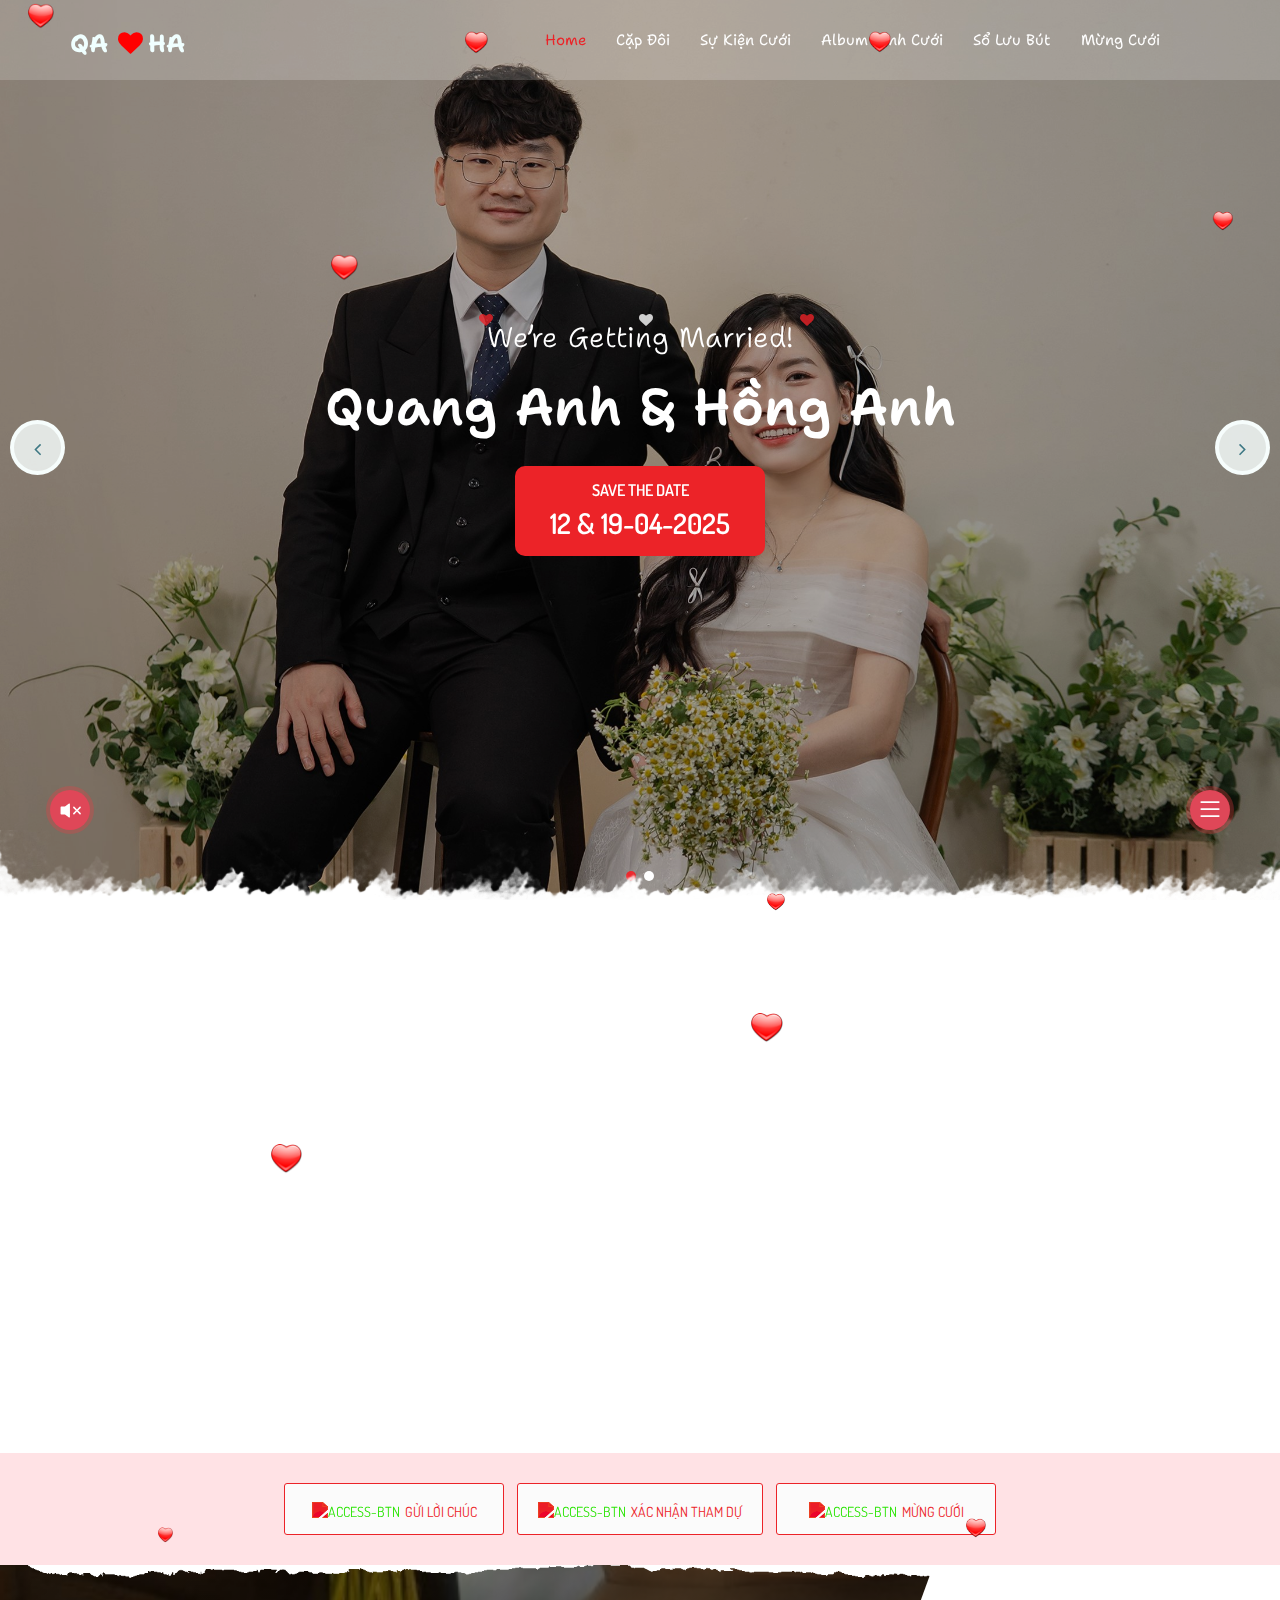
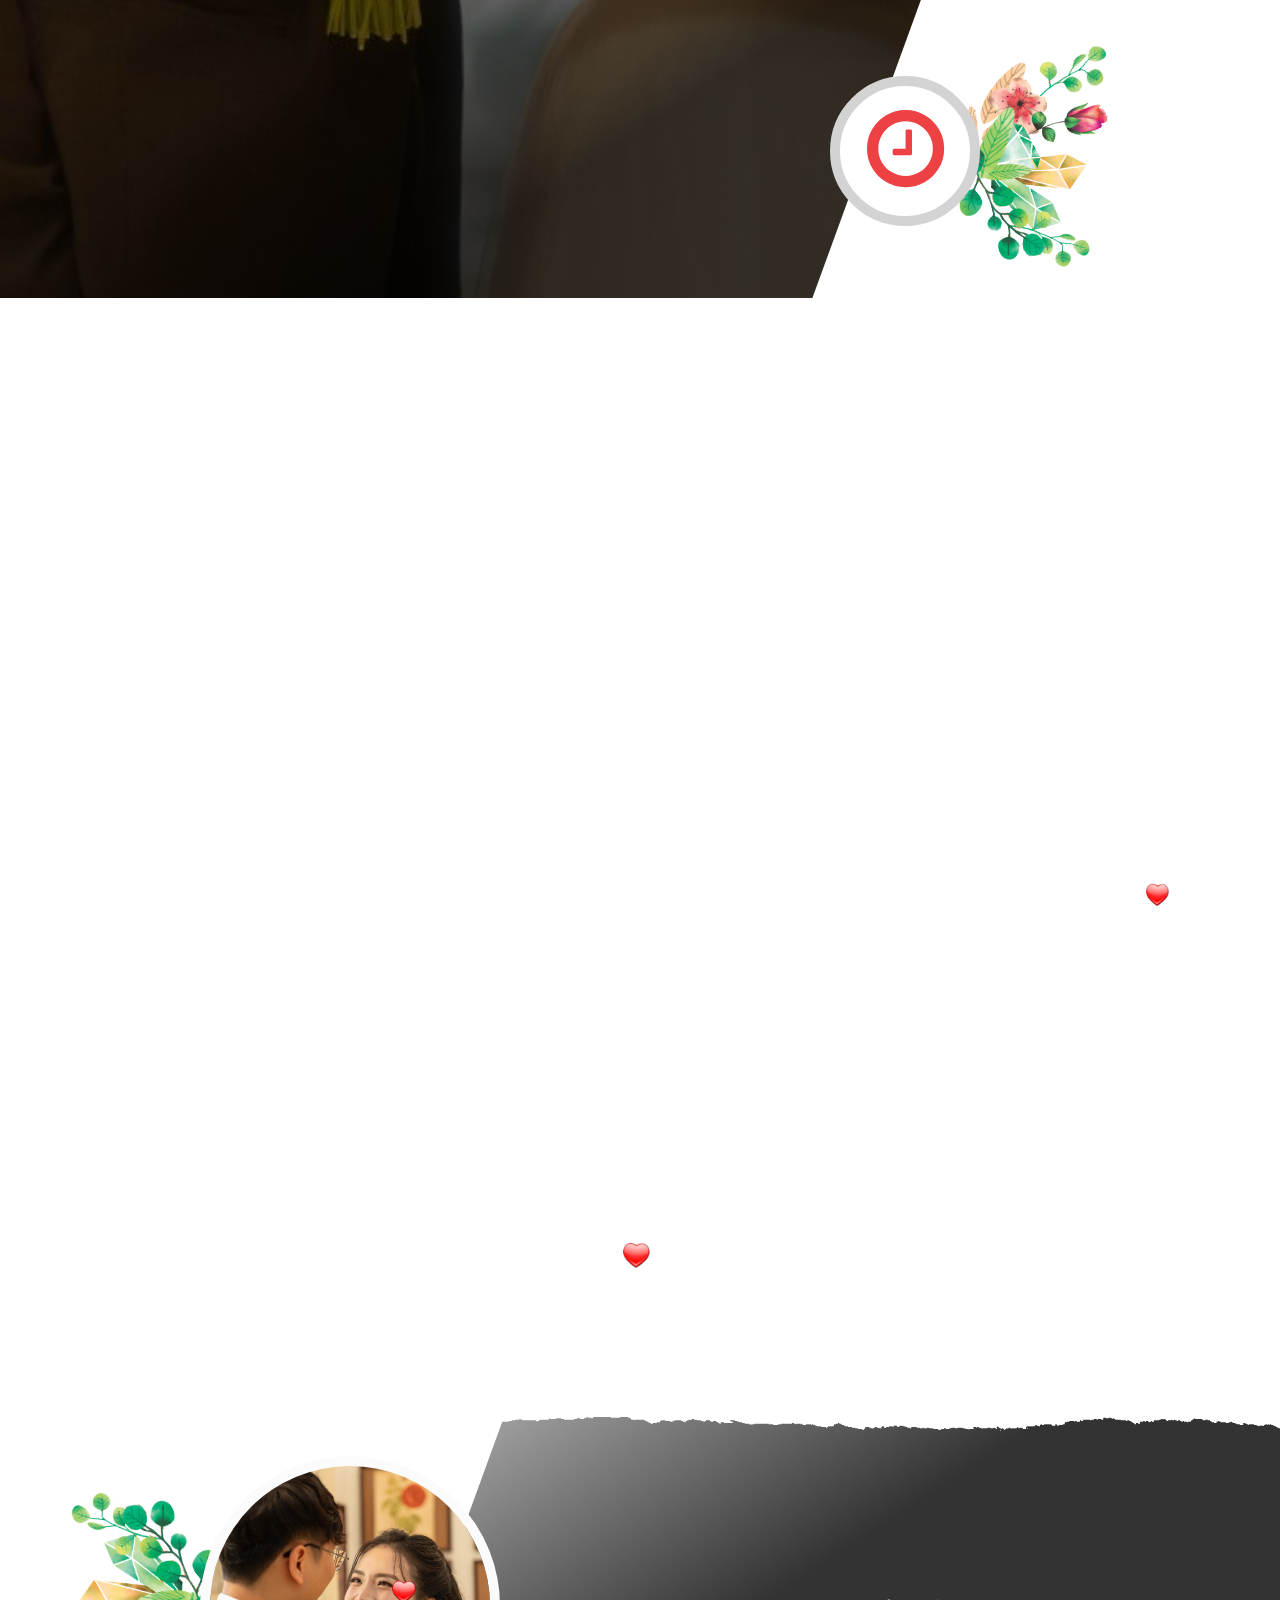
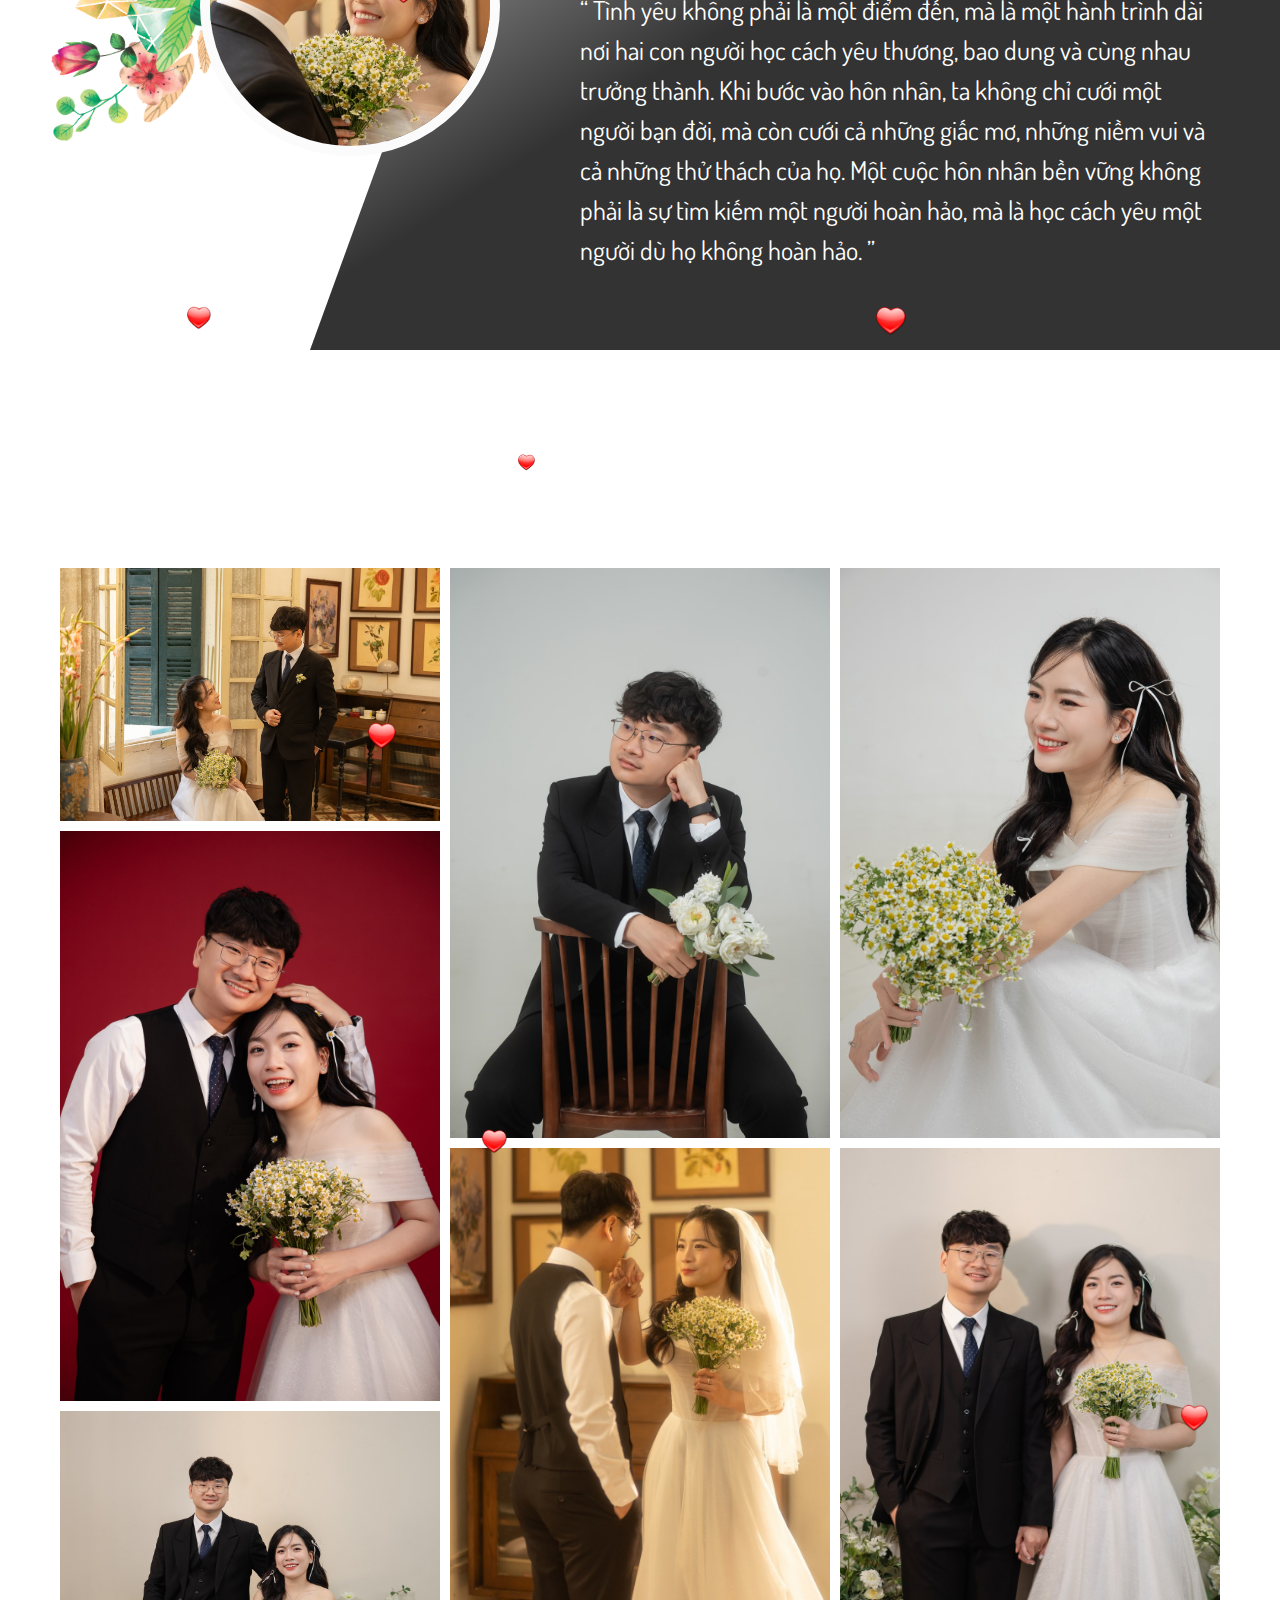
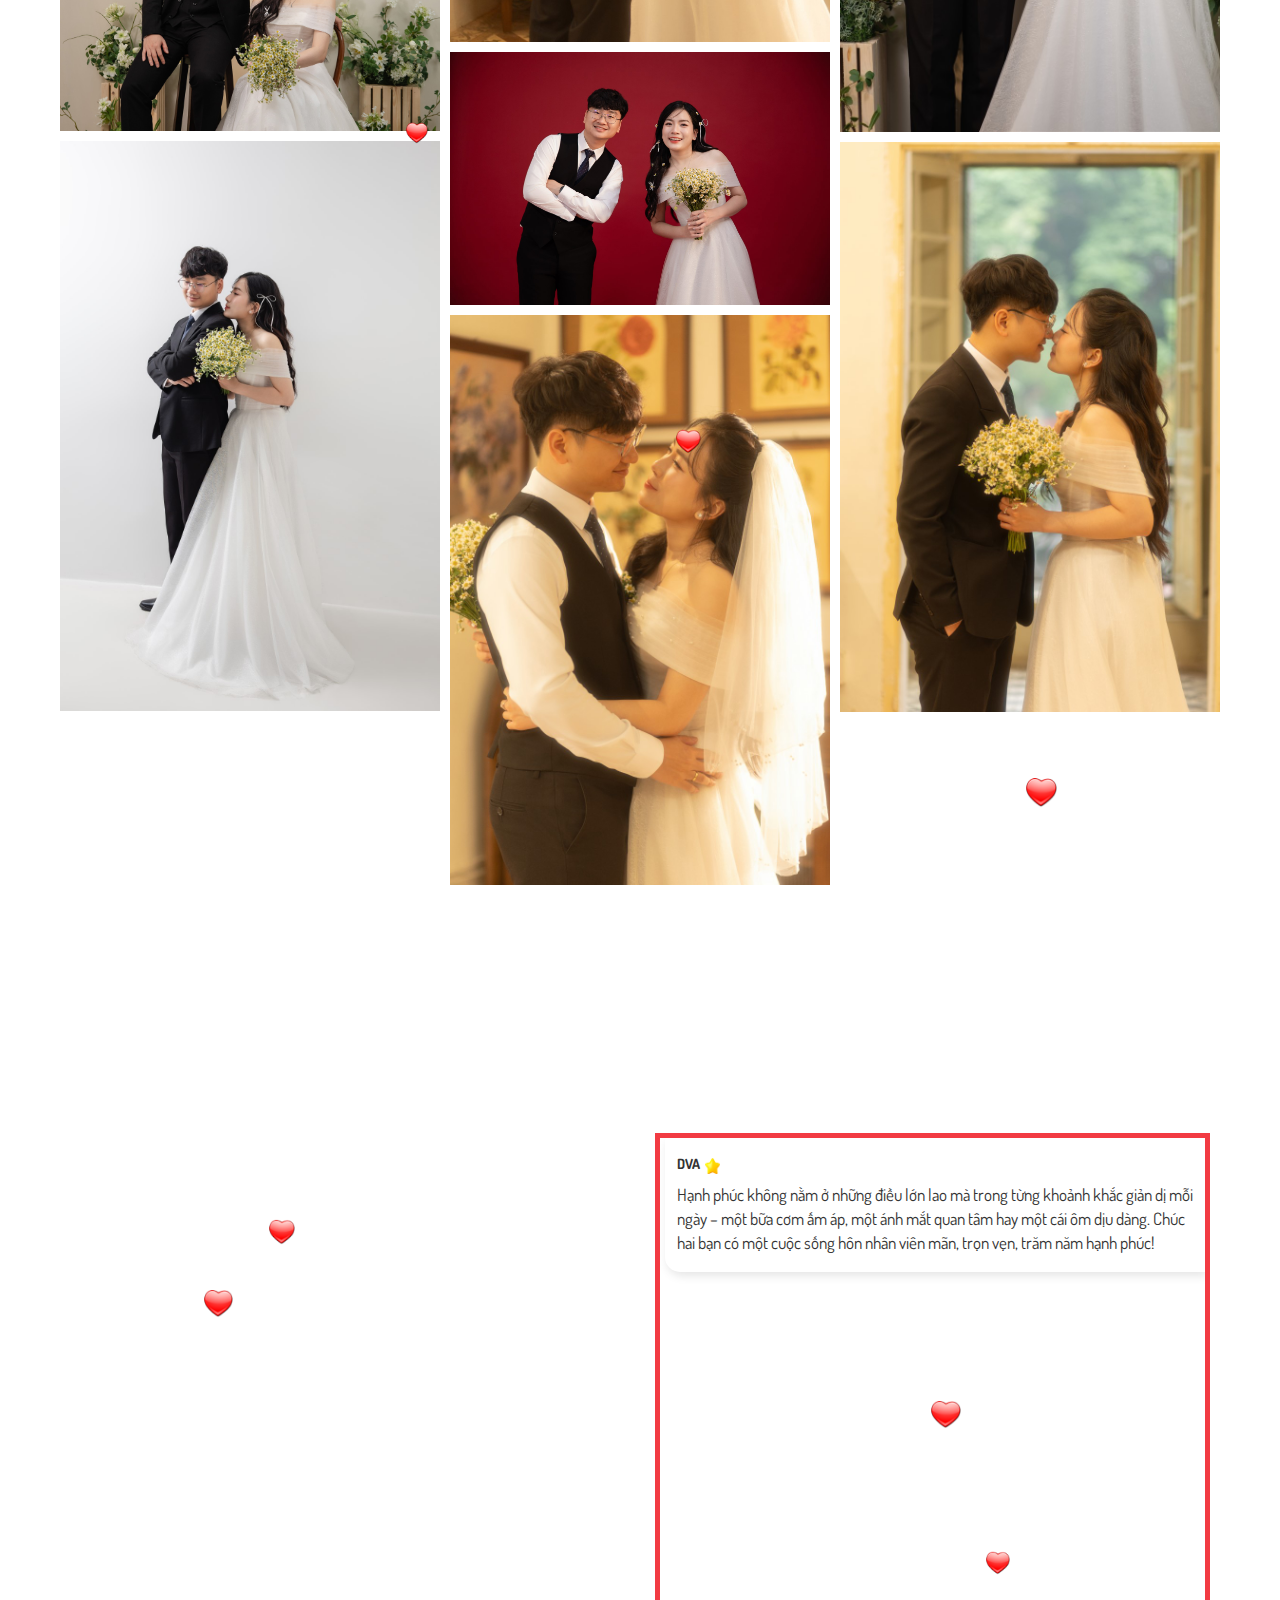
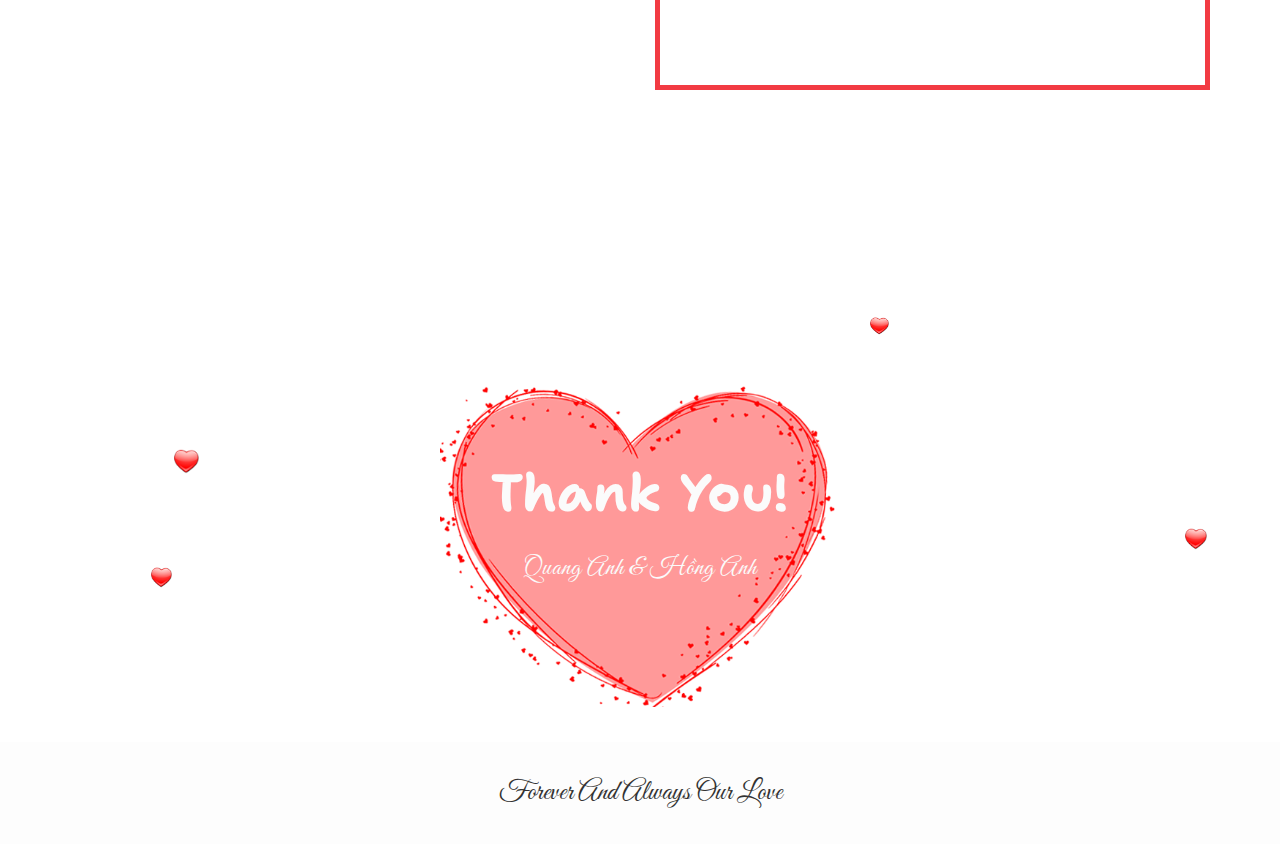
==== index.html @ c592b6cc "fix information" ====
<!DOCTYPE html>
<html lang="en">
<head>
    <meta charset="UTF-8">
    <meta http-equiv="X-UA-Compatible" content="IE=edge">
    <title>Nguyễn Quang Anh  &amp; Phạm Hồng Anh Wedding site!</title>
    <meta name="viewport" content="width=device-width, initial-scale=1">
    <meta name="description" content="Nguyễn Quang Anh  &amp; Phạm Hồng Anh - Our wedding date: 2025-04-19 | Bạn là mặt trời của tôi, mặt trăng của tôi, và tất cả các ngôi sao của tôi">
    <meta name="keywords" content="Wedding, Wedding website, Website đám cưới, Tạo website đám cưới miễn phí">
    <meta name="format-detection" content="telephone=no">
    <meta name="application-name" content="iWedding">
    <meta name="author" content="Biihappy.com">
    <meta property="og:site_name" content="Nguyễn Quang Anh  &amp; Phạm Hồng Anh">
    <meta property="og:type" content="website">
    <meta property="og:title" content="Nguyễn Quang Anh  &amp; Phạm Hồng Anh Wedding site!">
    <meta property="og:url" content=".">
    <meta property="og:description" content="Nguyễn Quang Anh  &amp; Phạm Hồng Anh - Our wedding date: 2025-04-19 | Bạn là mặt trời của tôi, mặt trăng của tôi, và tất cả các ngôi sao của tôi">
    <meta property="og:image" content="https://wedding-dva.github.io/QuangAnh-HongAnh/common/imgs/event/evenTH.jpg">
    <meta property="og:image:url" content="https://wedding-dva.github.io/QuangAnh-HongAnh/common/imgs/event/evenTH.jpg">
    <meta property="og:image:secure_url" content="https://wedding-dva.github.io/QuangAnh-HongAnh/common/imgs/event/evenTH.jpg">
    <link rel="shortcut icon" type="image/x-icon" href="./templates/template18/images/favicon.png">
    <link rel="stylesheet" type="text/css" href="./templates/template18/css/libs.css">
    <link href="./common/calendar.css" rel="stylesheet">
    <link href="./common/toastr/toastr.min.css" rel="stylesheet">
    <link rel="stylesheet" type="text/css" href="./templates/template18/css/style.css">
    <link rel="stylesheet" type="text/css" href="./templates/template18/css/responsive.css">
    <link href="./templates/template18/css/plugin.css" rel="stylesheet" type="text/css">
    <link rel="preconnect" href="https://fonts.googleapis.com">
	<link rel="preconnect" href="https://fonts.gstatic.com" crossorigin>
    <link href="https://fonts.googleapis.com/css?family=Dosis&display=swap" rel="stylesheet">
    <link href="https://fonts.googleapis.com/css?family=Great+Vibes&display=swap" rel="stylesheet">
    <script async src="https://www.googletagmanager.com/gtag/js?id=G-K9L0ZFE1PJ"></script>
	<script>window.dataLayer = window.dataLayer || []; function gtag(){dataLayer.push(arguments);} gtag('js', new Date()); gtag('config', 'G-K9L0ZFE1PJ');</script>
</head>
<script type="text/javascript">
    var photoGalleries = [];
    var dataWishes = [];
</script>
<body data-spy="scroll" data-target=".navbar-fixed-top" class="home-3">
    <div class="preloader-area">
        <div class="loader loader-13">
            <div class="css-heart heart1"></div>
            <div class="css-heart heart2"></div>
            <div class="css-heart heart3"></div>
            <div class="css-heart heart4"></div>
        </div>
    </div>
    <header id="inner-navigation">
        <nav class="navbar navbar-default navbar-fixed-top navbar-sticky-function navbar-arrow">
            <div class="container">
                <div class="logo pull-left">
                    <a href="/"><h1 style="font-size:25px;">QA<span class="main-color" ><i class="fa fa-heart" style="margin:5px 5px 5px 10px;color:red" ></i></span>HA</h1></a>
                    <a href="/" class="sticky-logo"><h1 style="font-size:25px;">QA<span class="main-color" ><i class="fa fa-heart" style="margin:5px 5px 5px 10px;color:red" ></i></span>HA</h1></a>
                </div>
                <div id="navbar" class="navbar-nav-wrapper pull-right">
                    <ul class="nav navbar-nav navbar-right" id="responsive-menu">
                        <li class="active">
                            <a href="#wd-banner">Home</a>
                        </li>

                        
                        <li class="active">
                            <a href="#about-us">Cặp đôi</a>
                            
                        </li>
                        
                                                <li class="active">
                            <a href="#wedding-event">Sự kiện cưới</a>
                        </li>
                        
                        
                                                <li class="active">
                            <a href="#the-gallery">Album Hình Cưới</a>
                        </li>
                        
                                                <li class="active">
                            <a href="#rsvp">Sổ Lưu Bút</a>
                        </li>
                        
						                        <li class="active">
                            <a href="javascript:void(0)" class="buttonDonate">Mừng cưới</a>
                        </li>
                                            </ul>
                </div>
            </div>
            <div id="slicknav-mobile"></div>
        </nav>
    </header>
    
    <section id="wd-banner" class="hero-slider hero-style-1">
            
            <div class="banner_caption_text wow fadeInDown">
                <div class="heart-arrow">
                    <span><i class="fa fa-heart"></i></span>
                </div>
                <div class="heart-arrow1">
                    <span><i class="fa fa-heart"></i></span>
                </div>
                <div class="heart-arrow2">
                    <span><i class="fa fa-heart"></i></span>
                </div>
                <h3>We’re Getting Married!</h3>
                <h2><span>Quang Anh </span> &amp; <span>Hồng Anh</span></h2>
                <div class="text-date">
                    <p>SAVE THE DATE<span>12 & 19-04-2025</span></p>
                </div>
            </div>

            <div class="swiper-container">
                <div class="swiper-wrapper">
                    <div class="swiper-slide">
                        <div class="slide-inner slide-bg-image" data-background="./common/imgs/back/back1.JPG">
                        </div> 
                    </div> 

                    <div class="swiper-slide">
                        <div class="slide-inner slide-bg-image" data-background="./common/imgs/back/back2.jpg">
                        </div>
                    </div>
                </div>
    
                <div class="swiper-pagination"></div>
                <div class="next-prev-btn">
                    <div class="swiper-button-next"></div>
                    <div class="swiper-button-prev"></div>
                </div>
            </div>
            
            <div class="seperator">
                <img src="./templates/template18/images/body/layer-5.png" alt="seperator">
            </div>
        </section>
    

    <section id="about-us" class="section-padding" style="height:100%">
        <div class="container">
            <div class="section-title wow fadeInDown">
                <h2>Cặp đôi</h2>
            </div>
            <div class="row">
                <div class="col-md-6 col-sm-12">
                    <div class="the-couple wow fadeInLeft uncle">
                        <div class="couple-img">
                            <img src="./common/imgs/ava/avaCR.JPG" alt="">
                            <h4>Chú Rể</h4>
                        </div>
                        
                        <div class="about-couple about-couple-1">
                        	<div class="about-top">
	                            <h3>Nguyễn Quang Anh </h3>
	                            <div class="cp-social">
	                                <ul>
                                        <li><a href="https://www.facebook.com/quanganh.nguyen.10031996"><i class="fa fa-facebook"></i></a></li>
	                                    
                                                                                
                                                                            </ul>
	                            </div>
                            </div>
                            
                           
                            
                            <div class="cp-detail">
                            	                                 <!-- <div class="parent-infos ar">
                                	                                	<div class="parent-info"><span class="parent-title">Con ông:</span> <span class="parent-name">Nguyễn Quang Hùng</span></div>
                                	                                	
                                	                                	<div class="parent-info"><span class="parent-title">Con bà:</span> <span class="parent-name">Nguyễn Thị Liên </span></div>
                                	                                </div> -->
                                                                <p class="ar">Anh là một chàng trai chân thành, nhiệt tình. Tuy hay tỏ ra nghiêm nghị do đặc thù công việc nhưng t...<a class="button-see" tabindex="0" data-trigger="focus" role="button" data-toggle="popover" data-placement="bottom" data-content="Anh là một chàng trai chân thành, nhiệt tình. Tuy hay tỏ ra nghiêm nghị do đặc thù công việc nhưng trước vợ vẫn là sự nuông chiều tuyệt đối. Với anh: “Gia đình là điểm tựa vững chắc nhất và là bến đỗ bình yên đối với mỗi con người. Đó là nơi tràn ngập tình yêu thương để ta trở về.”" style="font-size:14px;cursor: pointer">Xem thêm<i class="bi bi-arrow-down-short"></i></a></p>
                            </div>
                        </div>
                    </div>
                </div>
                <div class="col-md-6 col-sm-12">
                    <div class="the-couple wow fadeInRight bride">
                        <div class="couple-img">
                            <img src="./common/imgs/ava/avaCD.jpg" alt="">
                            <h4>Cô Dâu</h4>
                        </div>
                        <div class="about-couple">
                        	<div class="about-top">
	                            <h3>Phạm Hồng Anh</h3>
	                            <div class="cp-social">
	                                <ul>
                                        <li><a href="https://www.facebook.com/Honganh.Pham89#"><i class="fa fa-facebook"></i></a></li>
	                                    
                                        
                                        </ul>
	                            </div>
	                         </div>
	                        
	                         
                            <div class="cp-detail">
                            	 
	                                                         <!-- <div class="parent-infos al">
                                                                        <div class="parent-info"><span class="parent-title">Con ông:</span> <span class="parent-name">Phạm Châu Tuấn</span></div>
                                	                                	
                                	                                	<div class="parent-info"><span class="parent-title">Con bà:</span> <span class="parent-name">Đỗ Thị Minh Hồng  </span></div>
                                	                                </div> -->
                                                                <p class="al">Là một cô gái xinh đẹp và giỏi giang, đảm đang và tháo vát. Với nụ cười rạng rỡ như ánh nắng ban mai và ánh mắt tràn đầy yêu thương ...<a class="button-see" tabindex="0" data-trigger="focus" role="button" data-toggle="popover" data-placement="bottom" data-content="Với nụ cười rạng rỡ như ánh nắng ban mai và ánh mắt tràn đầy yêu thương, cô ấy không chỉ là một nửa hoàn hảo của chú rể mà còn là người mang đến sự ấm áp, dịu dàng và hạnh phúc cho mọi người xung quanh." style="font-size:14px;cursor: pointer">Xem thêm<i class="bi bi-arrow-down-short"></i></a></p>
                            </div>
                        </div>
                    </div>
                </div>
            </div>
            <div class="row wow fadeIn">
            </div>
        </div>
    </section>
    
        <section class="section-accessibilities">
		<div class="container">
	    	<div class="row button-accessibilities">
	    	<div class="col col-lg-12">
	    		<div class="text-center btn-container">
	    				    			<a href="#rsvp" class="accessibility-btn album btn section-button">
						<span class="content-button">
							<img class="access-section-icon" src="https://cdn.biihappy.com/ziiweb/images/static/common/wishes.png" alt="access-btn"> Gửi lời chúc
	    				</span>
	    			</a>
	    				    				    			<a href="https://forms.gle/K49iRexrjysY1jC29" target="_blank" class="accessibility-btn album btn section-button">
	        			<span class="content-button">
	            			<img class="access-section-icon" src="https://cdn.biihappy.com/ziiweb/images/static/common/rsvp4.png" alt="access-btn"> Xác nhận tham dự
	            		</span>
	        		</a>
	        			        			        		<a href="javascript:void(0)" class="accessibility-btn album btn section-button buttonDonate">
	        			<span class="content-button">
	        			    <img class="access-section-icon" src="https://cdn.biihappy.com/ziiweb/images/static/common/money_bag.png" alt="access-btn"> Mừng cưới
	        			</span>
	        		</a>
	        			    		</div>
	    	</div>
	    </div>
		</div>
	</section>
	
	        
    
    <section id="the-countdown" class="the-countdown layered-b section-padding" style="background-image: url(./common/imgs/back/back4.jpg); background-repeat: no-repeat;background-size: cover;background-attachment: fixed">
        <div class="seperator seperator-up">
            <img src="./templates/template18/images/body/layer-3.png" alt="seperator">
        </div>
        <div class="container">
            <div class="row">
                <div class="col-sm-8 col-xs-12">
                    <div class="count-titles wow fadeInDown">
                        <h2>The big day</h2>
                        <div id="clock" data-date="2025-04-19" data-text-day="Ngày" data-text-hour="Giờ" data-text-minute="Phút" data-text-second="Giây"></div>
                    </div>
                </div>
                <div class="col-sm-4">
                    <div class="count-img">
                        <i class="fa fa-clock-o"></i>
                    </div>
                </div>
            </div>
        </div>
        <div class="black-overlay-se"></div>
        <div class="seperator">
            <img src="./templates/template18/images/body/layer-3.png" alt="seperator">
        </div>
    </section>

        <section id="wedding-event" class="wedding-event">
        <div class="container">
            <div class="section-title wow fadeInDown">
                <h2>Sự Kiện Cưới</h2>
            </div>
            <div class="event-dates">
                <div class="row">
                    <div class="col-lg-6 col-md-12">
                    	<div class="banner-event">
	                        <div class="event-img wow fadeInLeft sticky">
	                            <img src="./common/imgs/back/back4.jpg" alt="">
	                        </div>
                        </div>
                    </div>
                    <div class="col-lg-6 col-md-12">
                            <div class="event-stack wow fadeIn">
                                <h3 class="text-center">LỄ VU QUY</h3>
                                <div class="row">
                                	<div class="col-12 col-sm-12 col-md-5">
                                		<div class="image-wrap">
	                                    	<img class="event-image" src="./common/imgs/event/eveVQ.jpg" alt="LỄ THÀNH HÔN">
                                            	                                	</div>
                                	</div>
                                	<div class="col-12 col-sm-12 col-md-7">
	                                	 <div class="event-title text-center-sm">
		                                    <ul>
		                                        <li class="text-center"><i class="fa fa-calendar-check-o"></i>2025-04-12</li>
		                                        <li class="text-center"><i class="fa fa-clock-o"></i> 11:00</li>
		                                    </ul>
		                                </div>
	                                	<p class="text-center-sm">
                                            <i class="fa fa-map-marker"></i>
                                            <span>Trung tâm Tiệc Cưới Nguyên Đình </span>
                                            Tầng 4 - TTTM Trương Định Plaza, 461 Trương Định, Tân Mai, Hoàng Mai, Hà Nội
                                        </p>
	                                	<a class="text-center-sm"  href="https://maps.app.goo.gl/UqLTpAGTfxKdSmvSA" target="_blank" >Xem bản đồ  <i class="fa fa-caret-right"></i></a>
	                                	<div class="calendar-button">
		                                    <div class="atcb">
											{
											  "name":"LỄ VU QUY (Đám cưới Quang Anh  và Hồng Anh)",
											  "description":"Cảm ơn bạn đã dành thời gian tham dự đám cưới của chúng tôi!. Thông tin chi tiết xem tại website:<br>[url]https://wedding-dva.github.io/QuangAnh-HongAnh/[/url]",
											  "startDate":"1025-04-12",
											  "endDate":"1025-04-12",
											  "startTime":"11:00",
											  "endTime":"11:00",
											  "location":"Tầng 4 - TTTM Trương Định Plaza, 461 Trương Định, Tân Mai, Hoàng Mai, Hà Nội",
											  "options":["Apple","Google","iCal","Microsoft365","MicrosoftTeams","Outlook.com","Yahoo"],
											  "timeZone":"Asia/Ho_Chi_Minh",
											  "iCalFileName":"Reminder-Event",
											  "listStyle":"modal",
											  "label":"Thêm vào lịch",
											  "trigger":"click"
											}
											</div>
										</div>
                                	</div>
                                	
                                </div>
                            </div>
                            <div class="event-stack wow fadeIn">
                                <h3 class="text-center">LỄ THÀNH HÔN</h3>
                                <div class="row">
                                	<div class="col-12 col-sm-12 col-md-5">
                                		<div class="image-wrap">
	                                    	<img class="event-image" src="./common/imgs/event/evenTH.jpg" alt="LỄ THÀNH HÔN">
                                            	                                	</div>
                                	</div>
                                	<div class="col-12 col-sm-12 col-md-7">
	                                	 <div class="event-title text-center-sm">
		                                    <ul>
		                                        <li class="text-center"><i class="fa fa-calendar-check-o"></i>2025-04-19</li>
		                                        <li class="text-center"><i class="fa fa-clock-o"></i> 11:00</li>
		                                    </ul>
		                                </div>
	                                	<p class="text-center-sm">
                                            <i class="fa fa-map-marker"></i>
                                                                                            <span>Tầng 2 - Khách sạn Hải Yến</span>
                                                                                            Số 400, Trần Phú, Cẩm Trung, Cẩm Phả, Quảng Ninh
                                        </p>
	                                	<a class="text-center-sm"  href="https://maps.app.goo.gl/9ULMnGDuwjvFZrUM8" target="_blank" >Xem bản đồ  <i class="fa fa-caret-right"></i></a>
	                                	<div class="calendar-button">
		                                    <div class="atcb">
											{
											  "name":"LỄ THÀNH HÔN (Đám cưới Quang Anh  và Hồng Anh)",
											  "description":"Cảm ơn bạn đã dành thời gian tham dự đám cưới của chúng tôi!. Thông tin chi tiết xem tại website:<br>[url]https://wedding-dva.github.io/QuangAnh-HongAnh/[/url]",
											  "startDate":"2025-04-19",
											  "endDate":"2025-04-19",
											  "startTime":"11:00",
											  "endTime":"11:00",
											  "location":"Số 400, Trần Phú, Cẩm Trung, Cẩm Phả, Quảng Ninh",
											  "options":["Apple","Google","iCal","Microsoft365","MicrosoftTeams","Outlook.com","Yahoo"],
											  "timeZone":"Asia/Ho_Chi_Minh",
											  "iCalFileName":"Reminder-Event",
											  "listStyle":"modal",
											  "label":"Thêm vào lịch",
											  "trigger":"click"
											}
											</div>
										</div>
                                	</div>
                                	
                                </div>
                            </div>
                        </div>
                </div>
            </div>
        </div>
    </section>
    
    
    <section id="the-quote" class="the-quote layered-b section-padding" style="background-image: url(./common/imgs/event/event2.jpg); background-repeat: no-repeat;background-size: cover;background-attachment: fixed">
        <div class="seperator seperator-up">
            <img src="./templates/template18/images/body/layer-3.png" alt="seperator">
        </div>
        <div class="black-overlay-se"></div>
        <div class="container">
            <div class="row">
                <div class="col-sm-4">
                    <div class="quote-img">
                        <img src="./common/imgs/back/back3.jpg">
                    </div>
                </div>
                <div class="col-sm-8 col-xs-12">
                    <div class="quote-counter">
                        <div class="quote-titles wow fadeInDown">
                            <h2>Love Quote</h2>
                        </div>
                        <p>“ Tình yêu không phải là một điểm đến, mà là một hành trình dài nơi hai con người học cách yêu thương, bao dung và cùng nhau trưởng thành. Khi bước vào hôn nhân, ta không chỉ cưới một người bạn đời, mà còn cưới cả những giấc mơ, những niềm vui và cả những thử thách của họ. Một cuộc hôn nhân bền vững không phải là sự tìm kiếm một người hoàn hảo, mà là học cách yêu một người dù họ không hoàn hảo. ”</p>
                    </div>
                </div>
            </div>
        </div>
        <div class="seperator">
            <img src="./templates/template18/images/body/layer-3.png" alt="seperator">
        </div>
    </section>

        <section id="the-gallery" class="gallery wide-gallery section-padding">
        <div class="container">
            <div class="section-title wow fadeInDown">
                <h2>Album Hình Cưới</h2>
            </div>
            <div class="row masonry-gallery">
                <script type="text/javascript">
                    photoGalleries.push({
                        src : "./common/imgs/back/back2.jpg",
                        thumb: "./common/imgs/back/back2.jpg",
                        subHtml: `<div class="lg-sub-html"><h4></h4></div>`
                    });
                </script>
                
                                    <div class="col-md-4 col-sm-6 col-xs-6 mix grid-item btn-see-more-gallery" data-index="0">
                    <div class="item">
                        <a href="javscript:void(0)">
                            <img src="./common/imgs/back/back2.jpg" alt="">
                            <i class="fa fa-search"></i>
                        </a>
                    </div>
                </div>
                                    <script type="text/javascript">
                        photoGalleries.push({
                            src : "./common/imgs/album/ab1.jpg",
                            thumb: "./common/imgs/album/ab1.jpg",
                            subHtml: `<div class="lg-sub-html"><h4></h4></div>`
                        });
                    </script>
                    
                                        <div class="col-md-4 col-sm-6 col-xs-6 mix grid-item btn-see-more-gallery" data-index="1">
                        <div class="item">
                            <a href="javscript:void(0)">
                                <img src="./common/imgs/album/ab1.jpg" alt="">
                                <i class="fa fa-search"></i>
                            </a>
                        </div>
                    </div>
                                                        <script type="text/javascript">
                        photoGalleries.push({
                            src : "./common/imgs/album/ab2.jpg",
                            thumb: "./common/imgs/album/ab2.jpg",
                            subHtml: `<div class="lg-sub-html"><h4></h4></div>`
                        });
                    </script>
                    
                                        <div class="col-md-4 col-sm-6 col-xs-6 mix grid-item btn-see-more-gallery" data-index="2">
                        <div class="item">
                            <a href="javscript:void(0)">
                                <img src="./common/imgs/album/ab2.jpg" alt="">
                                <i class="fa fa-search"></i>
                            </a>
                        </div>
                    </div>
                                                        <script type="text/javascript">
                        photoGalleries.push({
                            src : "./common/imgs/event/event1.jpg",
                            thumb: "./common/imgs/event/event1.jpg",
                            subHtml: `<div class="lg-sub-html"><h4></h4></div>`
                        });
                    </script>
                    
                                        <div class="col-md-4 col-sm-6 col-xs-6 mix grid-item btn-see-more-gallery" data-index="3">
                        <div class="item">
                            <a href="javscript:void(0)">
                                <img src="./common/imgs/event/event1.jpg" alt="">
                                <i class="fa fa-search"></i>
                            </a>
                        </div>
                    </div>
                                                        <script type="text/javascript">
                        photoGalleries.push({
                            src : "./common/imgs/event/event2.jpg",
                            thumb: "./common/imgs/event/event2.jpg",
                            subHtml: `<div class="lg-sub-html"><h4></h4></div>`
                        });
                    </script>
                    
                                        <div class="col-md-4 col-sm-6 col-xs-6 mix grid-item btn-see-more-gallery" data-index="4">
                        <div class="item">
                            <a href="javscript:void(0)">
                                <img src="./common/imgs/event/event2.jpg" alt="">
                                <i class="fa fa-search"></i>
                            </a>
                        </div>
                    </div>
                                                        <script type="text/javascript">
                        photoGalleries.push({
                            src : "./common/imgs/event/evenTH.jpg",
                            thumb: "./common/imgs/event/evenTH.jpg",
                            subHtml: `<div class="lg-sub-html"><h4></h4></div>`
                        });
                    </script>
                    
                                        <div class="col-md-4 col-sm-6 col-xs-6 mix grid-item btn-see-more-gallery" data-index="5">
                        <div class="item">
                            <a href="javscript:void(0)">
                                <img src="./common/imgs/event/evenTH.jpg" alt="">
                                <i class="fa fa-search"></i>
                            </a>
                        </div>
                    </div>
                                                        <script type="text/javascript">
                        photoGalleries.push({
                            src : "./common/imgs/back/back1.JPG",
                            thumb: "./common/imgs/back/back1.JPG",
                            subHtml: `<div class="lg-sub-html"><h4></h4></div>`
                        });
                    </script>
                    
                                        <div class="col-md-4 col-sm-6 col-xs-6 mix grid-item btn-see-more-gallery" data-index="6">
                        <div class="item">
                            <a href="javscript:void(0)">
                                <img src="./common/imgs/back/back1.JPG" alt="">
                                <i class="fa fa-search"></i>
                            </a>
                        </div>
                    </div>
                    <script type="text/javascript">
                        photoGalleries.push({
                            src : "./common/imgs/album/ab3.jpg",
                            thumb: "./common/imgs/album/ab3.jpg",
                            subHtml: `<div class="lg-sub-html"><h4></h4></div>`
                        });
                    </script>
                    
                                        <div class="col-md-4 col-sm-6 col-xs-6 mix grid-item btn-see-more-gallery" data-index="7">
                        <div class="item">
                            <a href="javscript:void(0)">
                                <img src="./common/imgs/album/ab3.jpg" alt="">
                                <i class="fa fa-search"></i>
                            </a>
                        </div>
                    </div>
                    <script type="text/javascript">
                        photoGalleries.push({
                            src : "./common/imgs/album/ab4.jpg",
                            thumb: "./common/imgs/album/ab4.jpg",
                            subHtml: `<div class="lg-sub-html"><h4></h4></div>`
                        });
                    </script>
                    
                                        <div class="col-md-4 col-sm-6 col-xs-6 mix grid-item btn-see-more-gallery" data-index="8">
                        <div class="item">
                            <a href="javscript:void(0)">
                                <img src="./common/imgs/album/ab4.jpg" alt="">
                                <i class="fa fa-search"></i>
                            </a>
                        </div>
                    </div>
                    <script type="text/javascript">
                        photoGalleries.push({
                            src : "./common/imgs/album/ab5.jpg",
                            thumb: "./common/imgs/album/ab5.jpg",
                            subHtml: `<div class="lg-sub-html"><h4></h4></div>`
                        });
                    </script>
                    
                                        <div class="col-md-4 col-sm-6 col-xs-6 mix grid-item btn-see-more-gallery" data-index="9">
                        <div class="item">
                            <a href="javscript:void(0)">
                                <img src="./common/imgs/album/ab5.jpg" alt="">
                                <i class="fa fa-search"></i>
                            </a>
                        </div>
                                                </div>

                                                <script type="text/javascript">
                                                    photoGalleries.push({
                                                        src : "./common/imgs/album/ab6.jpg",
                                                        thumb: "./common/imgs/album/ab6.jpg",
                                                        subHtml: `<div class="lg-sub-html"><h4></h4></div>`
                                                    });
                                                </script>
                                                
                                                                    <div class="col-md-4 col-sm-6 col-xs-6 mix grid-item btn-see-more-gallery" data-index="10">
                                                    <div class="item">
                                                        <a href="javscript:void(0)">
                                                            <img src="./common/imgs/album/ab6.jpg" alt="">
                                                            <i class="fa fa-search"></i>
                                                        </a>
                                                    </div>
                                            </div>

                    </div>
    </section>
    
        <section id="rsvp" class="rsvp">
        <div class="rsvp-widgets">
            <div class="section-title wow fadeInDown">
                <h2>Sổ Lưu Bút</h2>
            </div>
            <div class="container">
                <div class="row" style="display: flex;justify-content: center;flex-wrap: wrap;">
                    <div class="col-md-6">
                        <div class="latest-posts-widget widget widget-rsvp wow fadeIn">
                            <div class="ft-about-content">
                                <h4 class="widget-title cursive">Cảm ơn bạn rất nhiều vì đã gửi những lời chúc mừng tốt đẹp nhất đến đám cưới của chúng tôi!</h4>
                                <form id="wish-form" class="form validate-rsvp-form row contact-validation-active" method="post">
                                    <div class="col col-sm-12" style="margin-bottom:20px;">
                                        <input type="text" name="name" id="name" class="form-control mb-0" style="margin-bottom:4px;" placeholder="Nhập họ tên*">
                                    </div>
                                    <div class="col col-sm-12" style="margin-bottom:20px;">
                                        <div class="textarea-emoji-picker">
                                            <div class="vitualTextarea">
                                                <textarea id="content" class="form-control" id="content" name="content" style="margin-bottom:4px;" placeholder="Nhập lời chúc của bạn*"></textarea>
                                                <div class="textAreaIcons">
                                                    <span class="show-autocomplete tooltip-custom" data-toggle="tooltip" data-placement="top" title="Lời chúc gợi ý">
                                                        <svg xmlns="http://www.w3.org/2000/svg" width="20" height="20" fill="currentColor" class="bi bi-lightbulb" viewBox="0 0 16 16">
                                                          <path d="M2 6a6 6 0 1 1 10.174 4.31c-.203.196-.359.4-.453.619l-.762 1.769A.5.5 0 0 1 10.5 13a.5.5 0 0 1 0 1 .5.5 0 0 1 0 1l-.224.447a1 1 0 0 1-.894.553H6.618a1 1 0 0 1-.894-.553L5.5 15a.5.5 0 0 1 0-1 .5.5 0 0 1 0-1 .5.5 0 0 1-.46-.302l-.761-1.77a2 2 0 0 0-.453-.618A5.98 5.98 0 0 1 2 6m6-5a5 5 0 0 0-3.479 8.592c.263.254.514.564.676.941L5.83 12h4.342l.632-1.467c.162-.377.413-.687.676-.941A5 5 0 0 0 8 1"/>
                                                        </svg>
                                                    </span>
                                                    <span class="hide-autocomplete tooltip-custom" style="display: none;">
                                                        <svg xmlns="http://www.w3.org/2000/svg" width="20" height="20" fill="currentColor" class="bi bi-lightbulb-off" viewBox="0 0 16 16">
                                                          <path fill-rule="evenodd" d="M2.23 4.35A6 6 0 0 0 2 6c0 1.691.7 3.22 1.826 4.31.203.196.359.4.453.619l.762 1.769A.5.5 0 0 0 5.5 13a.5.5 0 0 0 0 1 .5.5 0 0 0 0 1l.224.447a1 1 0 0 0 .894.553h2.764a1 1 0 0 0 .894-.553L10.5 15a.5.5 0 0 0 0-1 .5.5 0 0 0 0-1 .5.5 0 0 0 .288-.091L9.878 12H5.83l-.632-1.467a3 3 0 0 0-.676-.941 4.98 4.98 0 0 1-1.455-4.405zm1.588-2.653.708.707a5 5 0 0 1 7.07 7.07l.707.707a6 6 0 0 0-8.484-8.484zm-2.172-.051a.5.5 0 0 1 .708 0l12 12a.5.5 0 0 1-.708.708l-12-12a.5.5 0 0 1 0-.708"/>
                                                        </svg>
                                                    </span>
                                                    <span class="emoji-picker-button tooltip-custom" data-toggle="tooltip" data-placement="top" title="Chèn biểu tượng">
                                                        <svg xmlns="http://www.w3.org/2000/svg" width="20" height="20" fill="currentColor" class="bi bi-emoji-smile" viewBox="0 0 16 16">
                                                          <path d="M8 15A7 7 0 1 1 8 1a7 7 0 0 1 0 14m0 1A8 8 0 1 0 8 0a8 8 0 0 0 0 16"/>
                                                          <path d="M4.285 9.567a.5.5 0 0 1 .683.183A3.5 3.5 0 0 0 8 11.5a3.5 3.5 0 0 0 3.032-1.75.5.5 0 1 1 .866.5A4.5 4.5 0 0 1 8 12.5a4.5 4.5 0 0 1-3.898-2.25.5.5 0 0 1 .183-.683M7 6.5C7 7.328 6.552 8 6 8s-1-.672-1-1.5S5.448 5 6 5s1 .672 1 1.5m4 0c0 .828-.448 1.5-1 1.5s-1-.672-1-1.5S9.448 5 10 5s1 .672 1 1.5"/>
                                                        </svg>
                                                    </span>
                                                    <div class="wishes-autocomplete-content" style="display: none;">
                                                        <input type="text" id="searchWishSuggestions" onkeyup="searchWishSuggestionsFunction()" placeholder="Tìm kiếm...">
                                                        <ul id="wishSuggestions">
                                                                                                                        <li><a class="showContent" href="#">Chúc mừng hạnh phúc! Chúc hai bạn trăm năm hạnh phúc!</a></li>
                                                                                                                        <li><a class="showContent" href="#">Chúc mừng ngày trọng đại tới hai bạn. Hạnh phúc bền lâu và trọn vẹn nhé!</a></li>
                                                                                                                        <li><a class="showContent" href="#">Chúc mừng hạnh phúc hai bạn. Chúc hai bạn bên nhau đầu bạc răng long, sớm có thiên thần nhỏ nhé!</a></li>
                                                                                                                        <li><a class="showContent" href="#">Chúc hai bạn ngày vui hạnh phúc. Hãy yêu thương nhau thật nhiều và sống thật hạnh phúc nha!</a></li>
                                                                                                                        <li><a class="showContent" href="#">Chúc hai bạn sớm có con đàn cháu đống, cửa nhà lúc nào cũng đầm ấm, yên vui nhé!</a></li>
                                                                                                                        <li><a class="showContent" href="#">Thật vui vì cuối cùng ngày này cũng tới với bạn. Tôi thành tâm chúc hai bạn thật nhiều hạnh phúc và sống đời vui vẻ cùng nhau mãi mãi!</a></li>
                                                                                                                        <li><a class="showContent" href="#">Một chương mới đã mở ra với hai bạn rồi. Tôi mong cuộc sống mới của cả hai sẽ tràn ngập hy vọng, hạnh phúc và niềm vui!</a></li>
                                                                                                                        <li><a class="showContent" href="#">Chúc đôi trai tài gái sắc hạnh phúc trọn vẹn, luôn yêu thương nhau thật nhiều!</a></li>
                                                                                                                        <li><a class="showContent" href="#">Chia vui cùng bạn trong ngày trọng đại này. Cầu mong cuộc sống sau này của 2 vợ chồng thật thuận hòa, may mắn, làm ăn phát tài nha.</a></li>
                                                                                                                        <li><a class="showContent" href="#">Tôi mong tình yêu của hai bạn thật bền chặt, gắn bó để xây dựng tổ ấm yên bình, hạnh phúc!</a></li>
                                                                                                                        <li><a class="showContent" href="#">Hai bạn của tôi chắc chắn sẽ có được nhiều hạnh phúc. Mong hai bạn có sức khỏe dồi dào, làm ăn phát đạt và sớm có cháu cho ông bà bồng bế nhé!</a></li>
                                                                                                                        <li><a class="showContent" href="#">Gửi lời chúc mừng chân thành nhất tới bạn của tôi. Chúc hai bạn một cuộc sống thật tuyệt vời, hòa thuận, gắn bó son sắt, thủy chung, hạnh phúc lâu dài.</a></li>
                                                                                                                        <li><a class="showContent" href="#">Nơi nào có yêu thương nơi đó chắc chắn hạnh phúc. Hai bạn đã tìm được nơi đủ đầy yêu thương rồi, hãy cùng nắm tay nhau đi hết cuộc đời nhé!</a></li>
                                                                                                                        <li><a class="showContent" href="#">Khởi đầu một cuộc sống mới, nguyện ước cho bạn của tôi những ngày tháng hạnh phúc phía trước để cùng xây dựng tổ ấm với người bạn đời. Happy ending!</a></li>
                                                                                                                        <li><a class="showContent" href="#">Mình tin rằng đây sẽ là khởi đầu cho những điều tốt đẹp sắp tới trong cuộc sống của hai bạn. Hãy yêu thương và cùng nhau vượt qua mọi khó khăn trong cuộc sống nhé.</a></li>
                                                                                                                        <li><a class="showContent" href="#">Hôn nhân đánh dấu sự kết thúc một câu chuyện tình yêu và bắt đầu một trận đấu vật. Chúc bạn những điều tốt đẹp nhất.</a></li>
                                                                                                                        <li><a class="showContent" href="#">Tôi sẽ nói cho bạn bí mật của một cuộc hôn nhân hạnh phúc. Đó vẫn là … một bí mật cho tất cả! Chúc bạn tất cả những điều tốt đẹp nhất của thời gian phía trước.</a></li>
                                                                                                                        <li><a class="showContent" href="#">Hôn nhân thật đẹp. Cuối cùng bạn đã tìm thấy một người mà bạn bị làm phiền suốt cuộc đời.</a></li>
                                                                                                                        <li><a class="showContent" href="#">Hai trở thành một: Một giường, một điều khiển từ xa, một phòng tắm! Xin chúc mừng đám cưới hai bạn.</a></li>
                                                                                                                        <li><a class="showContent" href="#">Chúc đôi trai tài gái sắc nhà mình hạnh phúc vẹn tròn, cung hỷ cung hỷ!</a></li>
                                                                                                                        <li><a class="showContent" href="#">Chúc mừng anh trai của em đã có người rước nhé. Em mong anh chị có cuộc sống vui vẻ, hạnh phúc phía trước, làm ăn phát tài phát lộc.</a></li>
                                                                                                                        <li><a class="showContent" href="#">Anh chị là một cặp trời sinh, chắc chắn sau này sẽ rất hạnh phúc. Em chúc anh chị sức khỏe dồi dào, làm ăn phát đạt và sớm có thiên thần nhỏ cho vui cửa vui nhà.</a></li>
                                                                                                                        <li><a class="showContent" href="#">Hôm nay là ngày vui của anh chị và cũng là ngày em rất hạnh phúc. Chúc anh chị mãi yêu thương nhau như bây giờ và đạt được mọi ước nguyện trong cuộc sống.</a></li>
                                                                                                                        <li><a class="showContent" href="#">Chúc anh/chị/em trăm năm hạnh phúc, thuận vợ thuận chồng.</a></li>
                                                                                                                        <li><a class="showContent" href="#">Hôm nay chú rể đẹp trai, cô dâu xinh gái. Chúc mừng ngày thành hôn hai bạn tôi!</a></li>
                                                                                                                        <li><a class="showContent" href="#">Chúc mừng đôi bạn trẻ nhé! Mãi yêu thương nhau đến đầu bạc răng long bạn nha!</a></li>
                                                                                                                        <li><a class="showContent" href="#">Thay mặt team (tên nhóm) chúc hai bạn ngày ngày ân ái, bên nhau trọn đời.</a></li>
                                                                                                                        <li><a class="showContent" href="#">Happy wedding! Chúc hai bạn có cuộc sống mới ngập tràn tiếng cười và niềm vui, sớm có thiên thần nhỏ bồng bé!</a></li>
                                                                                                                    </ul>
                                                    </div>
                                                </div>
                                            </div>
        
                                            <div class="emoji-picker">
                                                <emoji-picker style="max-width: 100%;max-height: 350px;" class="light"></emoji-picker>
                                            </div>
                                        </div>
                                    </div>
                                    <button class="btn btn-primary" type="submit">Gửi lời chúc</button>
                                    <!-- <div class="clearfix error-handling-messages">
                                        <div id="success">Thank you</div>
                                        <div id="error"> Error occurred while sending email. Please try again later.
                                        </div>
                                    </div> -->
                                </form>
                                
                                <script>
                                    const apiURL = "https://anat.vtscloud.vn/wishes"; // API backend mới
                                
                                    // 📌 Lấy danh sách lời chúc từ API
                                    async function fetchWishes() {
                                        try {
                                            const response = await fetch(apiURL);
                                            if (!response.ok) throw new Error("Lỗi khi lấy danh sách lời chúc");
                                            
                                            const data = await response.json();
                                            const wishesList = document.getElementById('wishes-list');
                                            wishesList.innerHTML = ""; // Xóa danh sách cũ
                                            data.forEach(wish => {
                                                const wishDiv = document.createElement("div");
                                        
                                                wishDiv.innerHTML = `
                                                        <div class="wish-box-item">
                                                            <p><strong>${wish.name}</strong> <img class="heart-icon" src="./common/imgs/event/heart.png"></p>
                                                            <p>${wish.content}</p>
                                                        </div>
                                                `;
                                                wishesList.appendChild(wishDiv);
                                            });
                                        } catch (error) {
                                            console.error("Lỗi:", error);
                                        }
                                    }
                                
                                    // 📌 Gửi lời chúc lên API
                                    document.getElementById("wish-form").onsubmit = async function (e) {
                                        e.preventDefault();
                                        const name = document.getElementById("name").value.trim();
                                        // const email = document.getElementById("email").value.trim();
                                        const content = document.getElementById("content").value.trim();
                                
                                        if (!name || !content) {
                                            alert("Vui lòng nhập đầy đủ họ tên và lời chúc!");
                                            return;
                                        }
                                
                                        try {
                                            const response = await fetch(apiURL, {
                                                method: "POST",
                                                headers: { "Content-Type": "application/json" },
                                                body: JSON.stringify({ name, content }),
                                            });
                                            const result = await response.json();
                                            if (response.ok) {
                                                alert("Gửi lời chúc thành công!");
                                                document.getElementById("wish-form").reset(); // Reset form
                                                fetchWishes(); // Cập nhật danh sách
                                            } else {
                                                throw new Error(result.message || "Lỗi khi gửi lời chúc");
                                            }
                                        } catch (error) {
                                            console.error("Lỗi:", error);
                                            alert("Có lỗi xảy ra. Vui lòng thử lại!");
                                        }
                                    };
                                
                                    // 🔄 Load danh sách lời chúc khi trang tải
                                    fetchWishes();
                                </script>

                            </div>
                        </div>
                    </div>
                    <div class="col-md-6 ">
                        <div class="wish-box ft-about-content">
                            <div class="wish-box-item ">
                                <strong>DVA</strong><img class="heart-icon" src="./common/imgs/event/star.png">
                                <p>Hạnh phúc không nằm ở những điều lớn lao mà trong từng khoảnh khắc giản dị mỗi ngày – một bữa cơm ấm áp, một ánh mắt quan tâm hay một cái ôm dịu dàng. Chúc hai bạn có một cuộc sống hôn nhân viên mãn, trọn vẹn, trăm năm hạnh phúc! </p>
                                <script type="text/javascript">
                                    dataWishes.push({
                                        name: `DVA <img class="heart-icon" src="./common/imgs/event/star.png">`,
                                        content: `Hạnh phúc không nằm ở những điều lớn lao mà trong từng khoảnh khắc giản dị mỗi ngày – một bữa cơm ấm áp, một ánh mắt quan tâm hay một cái ôm dịu dàng. Chúc hai bạn có một cuộc sống hôn nhân viên mãn, trọn vẹn, trăm năm hạnh phúc! `
                                    });
                                </script>
                            </div>
                            <div id="wishes-list"></div>
                        </div>
                    </div>
                </div>
            </div>
        </div>
    </section>
    
    <footer id="footer" class="footer-widgets" style="background-image: url(./common/imgs/back/back1.JPG);background-repeat: no-repeat;background-size: cover;background-position: bottom;background-attachment: fixed;width:100%">
        <div class="footer-note">
            <h1>Thank you!</h1>
            <p>Quang Anh  &amp; Hồng Anh</p>
        </div>
        <div class="footer-copyright">
            <div class="container">
                <div class="row justify-content-center">
                    <div class="col-sm-6 col-sm-offset-3">
                        <p class="para">Forever And Always Our Love</p>
                        <!--<ul class="social-media">-->
                            <!--<li><a class="facebook" href="#"><i class="fa fa-facebook" aria-hidden="true"></i></a></li>-->
                            <!--<li><a class="linkedin" href="#"><i class="fa fa-linkedin" aria-hidden="true"></i></a></li>-->
                            <!--<li><a class="twitter" href="#"><i class="fa fa-twitter" aria-hidden="true"></i></a></li>-->
                        <!--</ul>-->
                        <!--<p> Copyright @ 2018 Powred by <a href="https://cyclonethemes.com/">Cyclone Themes</a> All Rights Reserved. </p>-->
                    </div>
                </div>
            </div>
        </div>
    </footer>
    <div id="donate-modal" class="donate-modal">
        <div class="donate-modal-content">
            <div class="donate-modal-header">
                <span class="donate-modal-close">&times;</span>
                <strong>
                    <svg xmlns="http://www.w3.org/2000/svg" width="28" height="28" fill="currentColor" class="bi bi-coin" viewBox="0 0 16 16">
                      <path d="M5.5 9.511c.076.954.83 1.697 2.182 1.785V12h.6v-.709c1.4-.098 2.218-.846 2.218-1.932 0-.987-.626-1.496-1.745-1.76l-.473-.112V5.57c.6.068.982.396 1.074.85h1.052c-.076-.919-.864-1.638-2.126-1.716V4h-.6v.719c-1.195.117-2.01.836-2.01 1.853 0 .9.606 1.472 1.613 1.707l.397.098v2.034c-.615-.093-1.022-.43-1.114-.9H5.5zm2.177-2.166c-.59-.137-.91-.416-.91-.836 0-.47.345-.822.915-.925v1.76h-.005zm.692 1.193c.717.166 1.048.435 1.048.91 0 .542-.412.914-1.135.982V8.518l.087.02z"/>
                      <path d="M8 15A7 7 0 1 1 8 1a7 7 0 0 1 0 14zm0 1A8 8 0 1 0 8 0a8 8 0 0 0 0 16z"/>
                      <path d="M8 13.5a5.5 5.5 0 1 1 0-11 5.5 5.5 0 0 1 0 11zm0 .5A6 6 0 1 0 8 2a6 6 0 0 0 0 12z"/>
                    </svg> 
                    <span>Hộp mừng cưới</span>
                </strong>
            </div>
            <div class="donate-modal-body">
                <div class="donate-box">
                                        <div class="donate-card">
                        <h3>Mừng cưới đến chú rể</h3>
                                            	<img class="qr-code-image" src="./common/imgs/qr/qrCR.jpg">
                    	                        <p>Ngân hàng: <strong>VIETTEL MONEY</strong></p>
                        <p>Tên tài khoản: <strong>NGUYEN QUANG ANH</strong></p>
                        <p>Số tài khoản: <strong>9704 2292 6687 0133</strong></p>
                        <p>Chi nhánh: <strong></strong></p>
                        
                                            </div>
                                                            <div class="donate-card">
                        <h3>Mừng cưới đến cô dâu</h3>
                                            	<img class="qr-code-image" src="./common/imgs/qr/qrCD.jpg">
                    	                        <p>Ngân hàng: <strong>TECHCOMBANK</strong></p>
                        <p>Tên tài khoản: <strong>PHAM HONG ANH</strong></p>
                        <p>Số tài khoản: <strong>1903 3578 2250 11</strong></p>
                        <p>Chi nhánh: <strong></strong></p>
                        
                                            </div>
                                    </div>
            </div>
        </div>
    </div>

        <div id="menu-access" class="">
        <div class="btn-menu-open">
            <svg xmlns="http://www.w3.org/2000/svg" width="16" height="16" fill="currentColor" class="bi bi-list" viewBox="0 0 16 16">
                <path fill-rule="evenodd" d="M2.5 12a.5.5 0 0 1 .5-.5h10a.5.5 0 0 1 0 1H3a.5.5 0 0 1-.5-.5m0-4a.5.5 0 0 1 .5-.5h10a.5.5 0 0 1 0 1H3a.5.5 0 0 1-.5-.5m0-4a.5.5 0 0 1 .5-.5h10a.5.5 0 0 1 0 1H3a.5.5 0 0 1-.5-.5"/>
            </svg>
        </div>
        <div class="btn-menu-close">
            <svg xmlns="http://www.w3.org/2000/svg" width="16" height="16" fill="currentColor" class="bi bi-x-lg" viewBox="0 0 16 16">
                <path d="M2.146 2.854a.5.5 0 1 1 .708-.708L8 7.293l5.146-5.147a.5.5 0 0 1 .708.708L8.707 8l5.147 5.146a.5.5 0 0 1-.708.708L8 8.707l-5.146 5.147a.5.5 0 0 1-.708-.708L7.293 8z"/>
            </svg>
        </div>
        <ul class="p-0 m-0 list-menu-icon">
                        <li class="text-center">
                <a href="#rsvp" class="text-white">
                    <span class="content-button tooltipBtn">
                        <span class="tooltiptext">Gửi lời chúc</span>
                        <img class="access-icon" src="https://cdn.biihappy.com/ziiweb/images/static/common/wishes.png" alt="">
                    </span>
                </a>
            </li>
            
                        <li class="text-center">
                <a href="https://forms.gle/K49iRexrjysY1jC29" target="_blank" class="text-white">
                    <span class="content-button tooltipBtn">
                        <span class="tooltiptext">Xác nhận tham dự</span>
                        <img class="access-icon" src="https://cdn.biihappy.com/ziiweb/images/static/common/rsvp4.png" alt="">
                    </span>
                </a>
            </li>
            
                        <li class="text-center buttonDonate">
                <a href="#donate" class="text-white">
                    <span class="content-button tooltipBtn">
                        <span class="tooltiptext">Mừng cưới</span>
                        <img class="access-icon" src="https://cdn.biihappy.com/ziiweb/images/static/common/money_bag.png" alt="">
                    </span>
                </a>
            </li>
                    </ul>
    </div>
    
    <script type="text/javascript">
        function sanitizeJsonString(jsonString) {
            return jsonString
                .replace(/[\n\r\t]/g, '')
                .replace(/,(\s*[}\]])/g, '$1');
        }
        function parseJsonRecursively(jsonString) {
            let sanitizedString = sanitizeJsonString(jsonString);
            let parsed = JSON.parse(sanitizedString);
            Object.keys(parsed).forEach(function(key) {
                try {
                	let checkValue = JSON.parse(parsed[key]);
                	if (checkValue && checkValue.constructor === Object) {
		                parsed[key] = checkValue;
		            }
                } catch (e) {

                }
            });
            return parsed;
        }
        let biicore = parseJsonRecursively('{"template_id":"62ef3cfd4c248a18ec5a9b5a","templatePremium":true,"themeRoot":"https:\/\/wedding-dva.github.io\/QuangAnh-HongAnh\/templates\/template18","webroot":"https:\/\/wedding-dva.github.io\/QuangAnh-HongAnh","isPremium":true,"bgMusic":"https:\/\/cdn.biihappy.com\/ziiweb\/wedding-musics\/NoiNayCoAnh-MTP.mp3","alert":"[]","effect":"{\\\"type\\\":\\\"heart\\\"}","isAutoPlay":true}');
    </script>
    <script src="./templates/template18/js/jquery-plugin-collection.js"></script>
    <script src="./common/calendar.js"></script>
    <script src="./templates/template18/js/script.js"></script>
    <script src="./common/biicommon.min.js"></script>
    <script src="./common/emoji-picker/js/insertTextAtCursor.js"></script>
	<script type="module" src="./common/emoji-picker/js/init.js"></script>
    <script src="./common/toastr/toastr.min.js"></script>
    <script type="text/javascript">
        if (typeof  toastMessageWishes === 'function') {
            toastMessageWishes(dataWishes,'rsvp');
        }
    </script>
</body>
</html>
---- common/calendar.css ----
/**
 * Minified by jsDelivr using clean-css v5.3.1.
 * Original file: /npm/add-to-calendar-button@1.18.7/assets/css/atcb.css
 *
 * Do NOT use SRI with dynamically generated files! More information: https://www.jsdelivr.com/using-sri-with-dynamic-files
 */
/*!
 * @preserve
 *
 * ++++++++++++++++++++++
 * Add to Calendar Button
 * ++++++++++++++++++++++
 *
 * Style: Default
 *
 * Version: 1.18.7
 * Creator: Jens Kuerschner (https://jenskuerschner.de)
 * Project: https://github.com/add2cal/add-to-calendar-button
 * License: Apache-2.0 with “Commons Clause” License Condition v1.0
 * Note:    DO NOT REMOVE THE COPYRIGHT NOTICE ABOVE!
 * 
 */
.atcb{display:none}:root{--base-font-size-l:16px;--base-font-size-m:16px;--base-font-size-s:16px;--font:arial,helvetica,sans-serif;--atcb-keyboard-focus:#1e90ff;--atcb-background:#f5f5f5;--atcb-background-hover:#fff;--atcb-border:#d2d2d2;--atcb-text:#333;--atcb-text-2:#000;--atcb-close-background:#e5e5e5;--atcb-close-text:#777;--atcb-overlay-background:rgba(20 20 20 / 25%);--atcb-modal-background:#f5f5f5;--atcb-modal-buttons-bar:#c6c8cd;--atcb-modal-btn-background:#f5f5f5;--atcb-modal-btn-sec-background:#e2e1e6;--atcb-modal-btn-background-hover:#fff;--atcb-modal-btn-text:#2e2e2e;--atcb-modal-btn-text-hover:#161616;--atcb-modal-btn-sec-text:#666567;--atcb-modal-date-btn-text:#1d1d1e;--atcb-modal-date-btn-text-2:#3a3a3f;--atcb-modal-date-btn-cal-text:#fff;--atcb-modal-date-btn-cal-text-2:#d3d2d7;--atcb-modal-date-btn-cal-background:#313132;--atcb-modal-date-btn-background:#eae9ed;--atcb-modal-date-btn-background-hover:#fff;--atcb-shadow-button:rgba(0 0 0 / 30%) 2px 5px 18px -1px,rgba(0 0 0 / 25%) 2px 2px 10px -3px;--atcb-shadow-button-hover:rgba(0 0 0 / 40%) 2px 5px 18px -1px,rgba(0 0 0 / 35%) 2px 2px 10px -3px;--atcb-shadow-button-active:rgba(0 0 0 / 50%) 2px 5px 18px -1px,rgba(0 0 0 / 45%) 2px 2px 10px -3px;--atcb-shadow-list:rgba(0 0 0 / 20%) 2px 5px 18px -1px,rgba(0 0 0 / 40%) 2px 2px 10px -3px;--atcb-shadow-list-modal:rgba(0 0 0 / 60%) 3px 6px 40px -5px,rgba(0 0 0 / 60%) 3px 3px 15px -4px;--atcb-shadow-modal:drop-shadow(5px 8px 30px rgba(0 0 0 / 70%));--atcb-shadow-modal-date-btn:rgba(0 0 0 / 40%) 1px 3px 15px -4px,rgba(0 0 0 / 20%) 1px 1px 8px -4px;--atcb-shadow-modal-date-btn-hover:rgba(0 0 0 / 40%) 4px 6px 18px -1px,rgba(0 0 0 / 35%) 4px 5px 25px -2px;--atcb-shadow-modal-button:rgba(0 0 0 / 10%) 2px 3px 10px -3px,rgba(0 0 0 / 25%) 1px 1px 8px -4px;--atcb-shadow-modal-button-hover:rgba(0 0 0 / 35%) 3px 5px 15px -2px,rgba(0 0 0 / 20%) 2px 4px 25px -6px;--atcb-checkmark-background:radial-gradient(circle,#fff 0,rgba(255 255 255 / 80%) 40%,rgba(255 255 255 / 0%) 70%);--bg-cursor:url("data:image/svg+xml,%3Csvg xmlns='http://www.w3.org/2000/svg' fill='%23777' width='16' height='16' viewBox='0 0 122.878 122.88'%3E%3Cpath d='M1.426 8.313a4.87 4.87 0 0 1 0-6.886 4.87 4.87 0 0 1 6.886 0l53.127 53.127 53.127-53.127a4.87 4.87 0 0 1 6.887 0 4.87 4.87 0 0 1 0 6.886L68.324 61.439l53.128 53.128a4.87 4.87 0 0 1-6.887 6.886L61.438 68.326 8.312 121.453a4.87 4.87 0 0 1-6.886 0 4.87 4.87 0 0 1 0-6.886l53.127-53.128L1.426 8.313h0z'/%3E%3C/svg%3E") 16 16,crosshair;--icon-ms365-color:#ea3e23;--icon-yahoo-color:#5f01d1;--icon-filter:none}#atcb-bgoverlay.atcb-dark,.atcb-button-wrapper.atcb-dark,.atcb-list.atcb-dark,.atcb-modal-box.atcb-dark,body.atcb-dark #atcb-bgoverlay.atcb-bodyScheme,body.atcb-dark .atcb-button-wrapper.atcb-bodyScheme,body.atcb-dark .atcb-list.atcb-bodyScheme,body.atcb-dark .atcb-modal-box.atcb-bodyScheme{--atcb-background:#2e2e2e;--atcb-background-hover:#373737;--atcb-border:#4d4d4d;--atcb-text:#dedede;--atcb-text-2:#f1f1f1;--atcb-close-background:#282828;--atcb-overlay-background:rgba(20 20 20 / 60%);--atcb-modal-background:#242424;--atcb-modal-buttons-bar:#38383a;--atcb-modal-btn-background:#181819;--atcb-modal-btn-sec-background:#2e2d30;--atcb-modal-btn-background-hover:#434246;--atcb-modal-btn-text:#dbdbdb;--atcb-modal-btn-text-hover:#fff;--atcb-modal-btn-sec-text:#b8b8b8;--atcb-modal-date-btn-text:#ebebf0;--atcb-modal-date-btn-text-2:#b5b5bd;--atcb-modal-date-btn-cal-text:#101010;--atcb-modal-date-btn-cal-text-2:#3e3e3f;--atcb-modal-date-btn-cal-background:#c7c7cd;--atcb-modal-date-btn-background:#363636;--atcb-modal-date-btn-background-hover:#474747;--atcb-shadow-button:rgba(255 255 255 / 5%) -12px -5px 20px -8px,rgba(255 255 255 / 6%) -7px -5px 15px -3px,rgba(0 0 0 / 50%) 2px 5px 18px -1px,rgba(0 0 0 / 40%) 3px 3px 20px -3px;--atcb-shadow-button-hover:rgba(255 255 255 / 6%) -12px -5px 23px -8px,rgba(255 255 255 / 7%) -7px -5px 18px -3px,rgba(0 0 0 / 60%) 2px 5px 19px -1px,rgba(0 0 0 / 50%) 3px 3px 22px -3px;--atcb-shadow-button-active:rgba(255 255 255 / 7%) -12px -5px 23px -8px,rgba(255 255 255 / 8%) -7px -5px 18px -3px,rgba(0 0 0 / 70%) 2px 5px 19px -1px,rgba(0 0 0 / 60%) 3px 3px 22px -3px;--atcb-shadow-list:rgba(255 255 255 / 5%) -12px -5px 20px -8px,rgba(255 255 255 / 6%) -7px -5px 15px -3px,rgba(0 0 0 / 50%) 2px 5px 18px -1px,rgba(0 0 0 / 40%) 3px 3px 20px -3px;--atcb-shadow-list-modal:rgba(255 255 255 / 8%) -12px -5px 30px -8px,rgba(255 255 255 / 8%) -7px -5px 15px -3px,rgba(0 0 0 / 60%) 4px 6px 50px -4px,rgba(0 0 0 / 90%) 8px 12px 40px -2px;--atcb-shadow-modal:drop-shadow(5px 8px 30px rgba(0 0 0 / 90%));--atcb-shadow-modal-date-btn:rgba(255 255 255 / 10%) -8px -6px 20px,rgba(0 0 0 / 50%) 1px 3px 25px -8px,rgba(0 0 0 / 50%) 1px 1px 10px -3px;--atcb-shadow-modal-button:rgba(255 255 255 / 5%) -2px -2px 10px,rgba(0 0 0 / 30%) 1px 2px 8px -1px;--atcb-checkmark-background:radial-gradient(circle,rgba(0 0 0 / 50%) 0,rgba(0 0 0 / 30%) 40%,rgba(0 0 0 / 0%) 70%);--icon-ms365-color:#ea3e23;--icon-yahoo-color:#bebebe;--icon-filter:grayscale(.2)}.atcb-button-wrapper,.atcb-list,.atcb-modal-box{font-size:var(--base-font-size-l)}@media (max-width:991px){.atcb-button-wrapper,.atcb-list,.atcb-modal-box{font-size:var(--base-font-size-m)}}@media (max-width:575px){.atcb-button-wrapper,.atcb-list,.atcb-modal-box{font-size:var(--base-font-size-s)}}.atcb-button-wrapper{display:inline-block;padding:5px;position:relative}.atcb-button{align-items:center;background-color:var(--atcb-background);border:1px solid var(--atcb-border);border-radius:6px;box-shadow:var(--atcb-shadow-button);color:var(--atcb-text);cursor:pointer;display:flex;font-family:var(--font);font-size:1em;font-weight:600;justify-content:center;line-height:1.5em;margin:.13em;max-width:350px;min-width:160px;padding:.65em 1em;position:relative;text-align:center;touch-action:manipulation;user-select:none;-webkit-user-select:none;-webkit-tap-highlight-color:transparent;width:auto;z-index:1}.atcb-button.atcb-no-text{min-width:0}.atcb-rtl .atcb-button{direction:rtl;text-align:right}.atcb-button:focus,.atcb-button:hover{background-color:var(--atcb-background-hover);box-shadow:var(--atcb-shadow-button-hover)}.atcb-button:focus-visible{outline:2px solid var(--atcb-keyboard-focus)}.atcb-button.atcb-active:not(.atcb-modal-style,.atcb-dropoverlay),.atcb-button.atcb-single:focus,.atcb-button.atcb-single:hover{background-color:var(--atcb-background-hover);box-shadow:var(--atcb-shadow-button-active);margin:0;padding:.78em 1.13em;z-index:15000000}.atcb-button.atcb-active.atcb-dropoverlay{z-index:14000090}.atcb-icon{height:1em;margin-bottom:.3em;margin-right:.8em;flex-grow:0;flex-shrink:0}.atcb-rtl .atcb-icon{margin-right:0;margin-left:.8em}.atcb-no-text .atcb-icon{margin-right:0;margin-left:0}.atcb-icon svg{height:100%;fill:currentcolor;width:auto}.atcb-text{overflow-wrap:anywhere}.atcb-dropdown-anchor{bottom:4px;height:1px;width:100%;opacity:0;position:absolute}.atcb-list-wrapper{box-sizing:border-box;padding:0 4px;position:absolute;z-index:14000090}.atcb-list-wrapper.atcb-dropoverlay{z-index:15000000}.atcb-list{border-radius:0 0 6px 6px;box-sizing:border-box;box-shadow:var(--atcb-shadow-list);color:var(--atcb-text);display:block;font-family:var(--font);max-width:100%;position:relative;user-select:none;-webkit-user-select:none;width:100%}.atcb-list-item{align-items:center;background-color:var(--atcb-background);border:1px solid var(--atcb-border);box-sizing:border-box;cursor:pointer;display:flex;font-size:1em;line-height:1.75em;padding:.8em;text-align:left;touch-action:manipulation;-webkit-tap-highlight-color:transparent}.atcb-rtl .atcb-list-item{direction:rtl;text-align:right}.atcb-list-item:hover{background-color:var(--atcb-background-hover);color:var(--atcb-text-2)}.atcb-list-item:focus-visible{background-color:var(--atcb-background-hover);color:var(--atcb-keyboard-focus);font-size:.95em;font-weight:600;outline:0}.atcb-list-item:last-child{border-radius:0 0 6px 6px}.atcb-list .atcb-list-item:not(:first-child){border-top-style:none}.atcb-dropup .atcb-list-item:last-child{border-radius:0;padding-bottom:1.25em}.atcb-dropoverlay .atcb-list .atcb-list-item:first-child,.atcb-dropup .atcb-list-item:first-child,.atcb-list.atcb-modal .atcb-list-item:first-child{border-radius:6px 6px 0 0}.atcb-dropoverlay .atcb-list .atcb-list-item:only-child,.atcb-list.atcb-modal .atcb-list-item:only-child{border-radius:6px}.atcb-list.atcb-generated-button:not(.atcb-modal) .atcb-list-item:first-child{padding-top:1.25em}.atcb-dropoverlay .atcb-list.atcb-generated-button:not(.atcb-modal) .atcb-list-item:first-child,.atcb-dropup .atcb-list.atcb-generated-button:not(.atcb-modal) .atcb-list-item:first-child{padding-top:.8em}.atcb-dropoverlay .atcb-list,.atcb-list.atcb-modal{border-radius:6px}.atcb-list.atcb-modal{box-shadow:var(--atcb-shadow-list-modal)}.atcb-list-item .atcb-icon{margin-bottom:.5em;margin-right:.6em;width:1.125em}.atcb-rtl .atcb-list-item .atcb-icon{margin-right:0;margin-left:.6em}.atcb-no-text .atcb-list-item .atcb-icon{margin:0 auto}.atcb-list-item-close{background-color:var(--atcb-close-background)}.atcb-list-item.atcb-list-item-close{color:var(--atcb-close-text)}.atcb-list-item-close svg{fill:currentcolor}.atcb-modal-no-scroll{overflow-y:hidden}.atcb-modal{display:block;margin:auto;min-width:250px;width:auto;position:relative;z-index:14000090}.atcb-modal-box{filter:var(--atcb-shadow-modal);color:var(--atcb-text-2);cursor:default;box-sizing:border-box;font-family:var(--font);line-height:1.5em;text-align:left;user-select:none;-webkit-user-select:none;touch-action:manipulation;width:100%;margin-bottom:20px;max-width:32em;-webkit-tap-highlight-color:transparent}.atcb-modal-box.atcb-rtl{text-align:right;direction:rtl;padding:1.25em 1em 1.25em 2em}.atcb-modal-icon{height:2.5em;width:2.5em;border-radius:100%;background-color:var(--atcb-modal-background);padding:1.75em;margin:auto}.atcb-modal-icon svg{height:auto;fill:currentcolor;width:100%}.atcb-modal-headline{background-color:var(--atcb-modal-background);border-radius:6px 6px 0 0;font-size:1.3em;font-weight:600;line-height:1.5em;padding:1.8em 2em 1.3em;text-transform:uppercase;text-align:center}.atcb-modal-icon+.atcb-modal-headline{margin-top:-2.6em;padding-top:2.6em}.atcb-modal-content{background-color:var(--atcb-modal-background);font-size:1em;padding:.3em 2.5em 2.25em}@media (max-width:575px){.atcb-modal-headline{padding:1.8em 1em 1em}.atcb-modal-content{padding:.3em 1em 2em}}.atcb-modal-buttons{background-color:var(--atcb-modal-buttons-bar);border-radius:0 0 6px 6px;box-sizing:border-box;padding:.8em 1em;text-align:center;width:100%;display:flex;justify-content:center;flex-flow:row-reverse wrap;align-items:center}a.atcb-modal-btn,button.atcb-modal-btn{background-color:var(--atcb-modal-btn-sec-background);border:0;border-radius:6px;box-shadow:var(--atcb-shadow-modal-button);color:var(--atcb-modal-btn-sec-text);cursor:pointer;display:inline-block;font-family:var(--font);font-size:.9em;font-weight:600;line-height:1.5em;margin:.625em;padding:.625em 1.25em;position:relative;text-align:center;text-decoration:none;touch-action:manipulation;user-select:none;-webkit-user-select:none;-webkit-tap-highlight-color:transparent;text-transform:uppercase}a.atcb-modal-btn.atcb-modal-btn-primary,button.atcb-modal-btn.atcb-modal-btn-primary{background-color:var(--atcb-modal-btn-background);color:var(--atcb-modal-btn-text)}a.atcb-modal-btn:hover,button.atcb-modal-btn:hover{background-color:var(--atcb-modal-btn-background-hover);box-shadow:var(--atcb-shadow-modal-button-hover);color:var(--atcb-modal-btn-text-hover);text-decoration:none}a.atcb-modal-btn:focus-visible,button.atcb-modal-btn:focus-visible{background-color:var(--atcb-modal-btn-background-hover);outline:2px solid var(--atcb-keyboard-focus)}body.atcb-dark a.atcb-modal-btn{color:var(--atcb-modal-btn-sec-text)}body.atcb-dark a.atcb-modal-btn:focus-visible{background-color:var(--atcb-modal-btn-background-hover);outline:2px solid var(--atcb-keyboard-focus)}body.atcb-dark a.atcb-modal-btn.atcb-modal-btn-primary{color:var(--atcb-modal-btn-text)}body.atcb-dark a.atcb-modal-btn:active,body.atcb-dark a.atcb-modal-btn:hover{color:var(--atcb-modal-btn-text-hover)}.atcb-subevent-btn{display:flex;align-items:flex-start;cursor:pointer;font-family:var(--font);font-size:1em;box-shadow:var(--atcb-shadow-modal-date-btn);background-color:var(--atcb-modal-date-btn-background);border:0;border-radius:6px;padding:0;margin:0;touch-action:manipulation;position:relative;user-select:none;-webkit-user-select:none;-webkit-tap-highlight-color:transparent}.atcb-subevent-btn:hover{align-items:center}.atcb-subevent-btn:focus,.atcb-subevent-btn:hover{background-color:var(--atcb-modal-date-btn-background-hover);box-shadow:var(--atcb-shadow-modal-date-btn-hover)}.atcb-subevent-btn:focus-visible{outline:2px solid var(--atcb-keyboard-focus)}.atcb-subevent-btn+.atcb-subevent-btn{margin-top:30px}.atcb-date-btn-left{border-radius:4px 0 0 4px;align-self:stretch;background-color:var(--atcb-modal-date-btn-cal-background);color:var(--atcb-modal-date-btn-background-hover);padding:15px;width:2.7em;text-align:center}.atcb-rtl .atcb-date-btn-left{border-radius:0 4px 4px 0}.atcb-subevent-btn:hover .atcb-date-btn-left{opacity:.8}.atcb-date-btn-day{color:var(--atcb-modal-date-btn-cal-text);font-weight:300;font-size:2em}.atcb-date-btn-month{color:var(--atcb-modal-date-btn-cal-text-2);font-weight:600;font-size:1em}.atcb-date-btn-right{position:relative;color:var(--atcb-modal-date-btn-text)}.atcb-date-btn-details{opacity:1;padding:.8em;text-align:left}.atcb-rtl .atcb-date-btn-details{text-align:right}.atcb-date-btn-hover{position:absolute;top:0;left:0;width:100%;opacity:0;height:100%;display:flex;align-items:center;justify-content:center;font-weight:600;font-size:1em}.atcb-subevent-btn:hover .atcb-date-btn-details{opacity:0}.atcb-subevent-btn:hover .atcb-date-btn-hover{opacity:1}.atcb-date-btn-headline{font-weight:600;font-size:.9em;margin-bottom:.5em;overflow:hidden;display:-webkit-box;-webkit-line-clamp:1;-webkit-box-orient:vertical}.atcb-date-btn-content{font-size:.8em;color:var(--atcb-modal-date-btn-text-2)}.atcb-date-btn-content-location{overflow:hidden;display:-webkit-box;-webkit-line-clamp:1;-webkit-box-orient:vertical;word-break:break-all}.atcb-date-btn-content-icon{display:inline-block;height:.8em;width:1.3em;flex:0 0 1.3em}.atcb-rtl .atcb-date-btn-content-icon{margin-right:0;margin-left:.5em}.atcb-date-btn-content-icon svg{height:100%;fill:currentcolor;width:auto}.atcb-date-btn-content+.atcb-date-btn-content{margin-top:.3em}.atcb-date-btn-content-recurr-icon{padding-left:.3em}.atcb-checkmark{display:none}.atcb-saved .atcb-checkmark{box-sizing:content-box;color:var(--atcb-text);display:block;position:absolute;top:-1.2em;right:-.3em;padding:.5em;background:var(--atcb-checkmark-background);border-radius:100%;height:2em}.atcb-button.atcb-active:not(.atcb-modal-style,.atcb-dropoverlay) .atcb-checkmark,.atcb-button.atcb-single:focus .atcb-checkmark,.atcb-button.atcb-single:hover .atcb-checkmark{top:-1.07em;right:-.17em}.atcb-checkmark svg{height:100%;fill:currentcolor;width:auto}#atcb-bgoverlay{animation:atcb-bgoverlay-animate .1s ease 0s 1 normal forwards;backdrop-filter:blur(2px);-webkit-backdrop-filter:blur(2px);background-color:var(--atcb-overlay-background);box-sizing:border-box;display:flex;height:calc(100vh + 100px);left:0;right:0;top:0;min-height:100%;min-width:100%;opacity:0;overflow-y:auto;padding:20px 20px 130px;position:fixed;width:100vw;z-index:14000000}#atcb-bgoverlay.atcb-animate-bg{animation:atcb-bgoverlay-animate .3s ease 0s 1 normal forwards}#atcb-bgoverlay.atcb-no-animation{animation:none;opacity:1}#atcb-bgoverlay.atcb-no-bg{animation:none;backdrop-filter:none;-webkit-backdrop-filter:none;opacity:0}@keyframes atcb-bgoverlay-animate{0%{opacity:0}100%{opacity:1}}#atcb-bgoverlay.atcb-click:hover{cursor:var(--bg-cursor)}.atcb-icon .atcb-icon-apple svg{fill:currentcolor}.atcb-icon .atcb-icon-ical svg{fill:currentcolor}.atcb-icon .atcb-icon-ms365 svg{fill:var(--icon-ms365-color)}.atcb-icon .atcb-icon-yahoo svg{fill:var(--icon-yahoo-color)}.atcb-icon .atcb-icon-google svg,.atcb-icon .atcb-icon-msteams svg,.atcb-icon .atcb-icon-outlookcom svg{filter:var(--icon-filter)}

/* sweetalert2 */
.swal2-popup.swal2-toast{box-sizing:border-box;grid-column:1/4 !important;grid-row:1/4 !important;grid-template-columns:min-content auto min-content;padding:1em;overflow-y:hidden;background:#fff;box-shadow:0 0 1px rgba(0,0,0,.075),0 1px 2px rgba(0,0,0,.075),1px 2px 4px rgba(0,0,0,.075),1px 3px 8px rgba(0,0,0,.075),2px 4px 16px rgba(0,0,0,.075);pointer-events:all}.swal2-popup.swal2-toast>*{grid-column:2}.swal2-popup.swal2-toast .swal2-title{margin:.5em 1em;padding:0;font-size:1em;text-align:initial}.swal2-popup.swal2-toast .swal2-loading{justify-content:center}.swal2-popup.swal2-toast .swal2-input{height:2em;margin:.5em;font-size:1em}.swal2-popup.swal2-toast .swal2-validation-message{font-size:1em}.swal2-popup.swal2-toast .swal2-footer{margin:.5em 0 0;padding:.5em 0 0;font-size:.8em}.swal2-popup.swal2-toast .swal2-close{grid-column:3/3;grid-row:1/99;align-self:center;width:.8em;height:.8em;margin:0;font-size:2em}.swal2-popup.swal2-toast .swal2-html-container{margin:.5em 1em;padding:0;overflow:initial;font-size:1em;text-align:initial}.swal2-popup.swal2-toast .swal2-html-container:empty{padding:0}.swal2-popup.swal2-toast .swal2-loader{grid-column:1;grid-row:1/99;align-self:center;width:2em;height:2em;margin:.25em}.swal2-popup.swal2-toast .swal2-icon{grid-column:1;grid-row:1/99;align-self:center;width:2em;min-width:2em;height:2em;margin:0 .5em 0 0}.swal2-popup.swal2-toast .swal2-icon .swal2-icon-content{display:flex;align-items:center;font-size:1.8em;font-weight:bold}.swal2-popup.swal2-toast .swal2-icon.swal2-success .swal2-success-ring{width:2em;height:2em}.swal2-popup.swal2-toast .swal2-icon.swal2-error [class^=swal2-x-mark-line]{top:.875em;width:1.375em}.swal2-popup.swal2-toast .swal2-icon.swal2-error [class^=swal2-x-mark-line][class$=left]{left:.3125em}.swal2-popup.swal2-toast .swal2-icon.swal2-error [class^=swal2-x-mark-line][class$=right]{right:.3125em}.swal2-popup.swal2-toast .swal2-actions{justify-content:flex-start;height:auto;margin:0;margin-top:.5em;padding:0 .5em}.swal2-popup.swal2-toast .swal2-styled{margin:.25em .5em;padding:.4em .6em;font-size:1em}.swal2-popup.swal2-toast .swal2-success{border-color:#a5dc86}.swal2-popup.swal2-toast .swal2-success [class^=swal2-success-circular-line]{position:absolute;width:1.6em;height:3em;transform:rotate(45deg);border-radius:50%}.swal2-popup.swal2-toast .swal2-success [class^=swal2-success-circular-line][class$=left]{top:-0.8em;left:-0.5em;transform:rotate(-45deg);transform-origin:2em 2em;border-radius:4em 0 0 4em}.swal2-popup.swal2-toast .swal2-success [class^=swal2-success-circular-line][class$=right]{top:-0.25em;left:.9375em;transform-origin:0 1.5em;border-radius:0 4em 4em 0}.swal2-popup.swal2-toast .swal2-success .swal2-success-ring{width:2em;height:2em}.swal2-popup.swal2-toast .swal2-success .swal2-success-fix{top:0;left:.4375em;width:.4375em;height:2.6875em}.swal2-popup.swal2-toast .swal2-success [class^=swal2-success-line]{height:.3125em}.swal2-popup.swal2-toast .swal2-success [class^=swal2-success-line][class$=tip]{top:1.125em;left:.1875em;width:.75em}.swal2-popup.swal2-toast .swal2-success [class^=swal2-success-line][class$=long]{top:.9375em;right:.1875em;width:1.375em}.swal2-popup.swal2-toast .swal2-success.swal2-icon-show .swal2-success-line-tip{animation:swal2-toast-animate-success-line-tip .75s}.swal2-popup.swal2-toast .swal2-success.swal2-icon-show .swal2-success-line-long{animation:swal2-toast-animate-success-line-long .75s}.swal2-popup.swal2-toast.swal2-show{animation:swal2-toast-show .5s}.swal2-popup.swal2-toast.swal2-hide{animation:swal2-toast-hide .1s forwards}.swal2-container{display:grid;position:fixed;z-index:1060;top:0;right:0;bottom:0;left:0;box-sizing:border-box;grid-template-areas:"top-start     top            top-end" "center-start  center         center-end" "bottom-start  bottom-center  bottom-end";grid-template-rows:minmax(min-content, auto) minmax(min-content, auto) minmax(min-content, auto);height:100%;padding:.625em;overflow-x:hidden;transition:background-color .1s;-webkit-overflow-scrolling:touch}.swal2-container.swal2-backdrop-show,.swal2-container.swal2-noanimation{background:rgba(0,0,0,.4)}.swal2-container.swal2-backdrop-hide{background:rgba(0,0,0,0) !important}.swal2-container.swal2-top-start,.swal2-container.swal2-center-start,.swal2-container.swal2-bottom-start{grid-template-columns:minmax(0, 1fr) auto auto}.swal2-container.swal2-top,.swal2-container.swal2-center,.swal2-container.swal2-bottom{grid-template-columns:auto minmax(0, 1fr) auto}.swal2-container.swal2-top-end,.swal2-container.swal2-center-end,.swal2-container.swal2-bottom-end{grid-template-columns:auto auto minmax(0, 1fr)}.swal2-container.swal2-top-start>.swal2-popup{align-self:start}.swal2-container.swal2-top>.swal2-popup{grid-column:2;align-self:start;justify-self:center}.swal2-container.swal2-top-end>.swal2-popup,.swal2-container.swal2-top-right>.swal2-popup{grid-column:3;align-self:start;justify-self:end}.swal2-container.swal2-center-start>.swal2-popup,.swal2-container.swal2-center-left>.swal2-popup{grid-row:2;align-self:center}.swal2-container.swal2-center>.swal2-popup{grid-column:2;grid-row:2;align-self:center;justify-self:center}.swal2-container.swal2-center-end>.swal2-popup,.swal2-container.swal2-center-right>.swal2-popup{grid-column:3;grid-row:2;align-self:center;justify-self:end}.swal2-container.swal2-bottom-start>.swal2-popup,.swal2-container.swal2-bottom-left>.swal2-popup{grid-column:1;grid-row:3;align-self:end}.swal2-container.swal2-bottom>.swal2-popup{grid-column:2;grid-row:3;justify-self:center;align-self:end}.swal2-container.swal2-bottom-end>.swal2-popup,.swal2-container.swal2-bottom-right>.swal2-popup{grid-column:3;grid-row:3;align-self:end;justify-self:end}.swal2-container.swal2-grow-row>.swal2-popup,.swal2-container.swal2-grow-fullscreen>.swal2-popup{grid-column:1/4;width:100%}.swal2-container.swal2-grow-column>.swal2-popup,.swal2-container.swal2-grow-fullscreen>.swal2-popup{grid-row:1/4;align-self:stretch}.swal2-container.swal2-no-transition{transition:none !important}.swal2-popup{display:none;position:relative;box-sizing:border-box;grid-template-columns:minmax(0, 100%);width:32em;max-width:100%;padding:0 0 1.25em;border:none;border-radius:5px;background:#fff;color:#545454;font-family:inherit;font-size:1rem}.swal2-popup:focus{outline:none}.swal2-popup.swal2-loading{overflow-y:hidden}.swal2-title{position:relative;max-width:100%;margin:0;padding:.8em 1em 0;color:inherit;font-size:1.875em;font-weight:600;text-align:center;text-transform:none;word-wrap:break-word}.swal2-actions{display:flex;z-index:1;box-sizing:border-box;flex-wrap:wrap;align-items:center;justify-content:center;width:auto;margin:1.25em auto 0;padding:0}.swal2-actions:not(.swal2-loading) .swal2-styled[disabled]{opacity:.4}.swal2-actions:not(.swal2-loading) .swal2-styled:hover{background-image:linear-gradient(rgba(0, 0, 0, 0.1), rgba(0, 0, 0, 0.1))}.swal2-actions:not(.swal2-loading) .swal2-styled:active{background-image:linear-gradient(rgba(0, 0, 0, 0.2), rgba(0, 0, 0, 0.2))}.swal2-loader{display:none;align-items:center;justify-content:center;width:2.2em;height:2.2em;margin:0 1.875em;animation:swal2-rotate-loading 1.5s linear 0s infinite normal;border-width:.25em;border-style:solid;border-radius:100%;border-color:#2778c4 rgba(0,0,0,0) #2778c4 rgba(0,0,0,0)}.swal2-styled{margin:.3125em;padding:.625em 1.1em;transition:box-shadow .1s;box-shadow:0 0 0 3px rgba(0,0,0,0);font-weight:500}.swal2-styled:not([disabled]){cursor:pointer}.swal2-styled.swal2-confirm{border:0;border-radius:.25em;background:initial;background-color:#7066e0;color:#fff;font-size:1em}.swal2-styled.swal2-confirm:focus{box-shadow:0 0 0 3px rgba(112,102,224,.5)}.swal2-styled.swal2-deny{border:0;border-radius:.25em;background:initial;background-color:#dc3741;color:#fff;font-size:1em}.swal2-styled.swal2-deny:focus{box-shadow:0 0 0 3px rgba(220,55,65,.5)}.swal2-styled.swal2-cancel{border:0;border-radius:.25em;background:initial;background-color:#6e7881;color:#fff;font-size:1em}.swal2-styled.swal2-cancel:focus{box-shadow:0 0 0 3px rgba(110,120,129,.5)}.swal2-styled.swal2-default-outline:focus{box-shadow:0 0 0 3px rgba(100,150,200,.5)}.swal2-styled:focus{outline:none}.swal2-styled::-moz-focus-inner{border:0}.swal2-footer{justify-content:center;margin:1em 0 0;padding:1em 1em 0;border-top:1px solid #eee;color:inherit;font-size:1em}.swal2-timer-progress-bar-container{position:absolute;right:0;bottom:0;left:0;grid-column:auto !important;overflow:hidden;border-bottom-right-radius:5px;border-bottom-left-radius:5px}.swal2-timer-progress-bar{width:100%;height:.25em;background:rgba(0,0,0,.2)}.swal2-image{max-width:100%;margin:2em auto 1em}.swal2-close{z-index:2;align-items:center;justify-content:center;width:1.2em;height:1.2em;margin-top:0;margin-right:0;margin-bottom:-1.2em;padding:0;overflow:hidden;transition:color .1s,box-shadow .1s;border:none;border-radius:5px;background:rgba(0,0,0,0);color:#ccc;font-family:serif;font-family:monospace;font-size:2.5em;cursor:pointer;justify-self:end}.swal2-close:hover{transform:none;background:rgba(0,0,0,0);color:#f27474}.swal2-close:focus{outline:none;box-shadow:inset 0 0 0 3px rgba(100,150,200,.5)}.swal2-close::-moz-focus-inner{border:0}.swal2-html-container{z-index:1;justify-content:center;margin:1em 1.6em .3em;padding:0;overflow:auto;color:inherit;font-size:1.125em;font-weight:normal;line-height:normal;text-align:center;word-wrap:break-word;word-break:break-word}.swal2-input,.swal2-file,.swal2-textarea,.swal2-select,.swal2-radio,.swal2-checkbox{margin:1em 2em 3px}.swal2-input,.swal2-file,.swal2-textarea{box-sizing:border-box;width:auto;transition:border-color .1s,box-shadow .1s;border:1px solid #d9d9d9;border-radius:.1875em;background:rgba(0,0,0,0);box-shadow:inset 0 1px 1px rgba(0,0,0,.06),0 0 0 3px rgba(0,0,0,0);color:inherit;font-size:1.125em}.swal2-input.swal2-inputerror,.swal2-file.swal2-inputerror,.swal2-textarea.swal2-inputerror{border-color:#f27474 !important;box-shadow:0 0 2px #f27474 !important}.swal2-input:focus,.swal2-file:focus,.swal2-textarea:focus{border:1px solid #b4dbed;outline:none;box-shadow:inset 0 1px 1px rgba(0,0,0,.06),0 0 0 3px rgba(100,150,200,.5)}.swal2-input::placeholder,.swal2-file::placeholder,.swal2-textarea::placeholder{color:#ccc}.swal2-range{margin:1em 2em 3px;background:#fff}.swal2-range input{width:80%}.swal2-range output{width:20%;color:inherit;font-weight:600;text-align:center}.swal2-range input,.swal2-range output{height:2.625em;padding:0;font-size:1.125em;line-height:2.625em}.swal2-input{height:2.625em;padding:0 .75em}.swal2-file{width:75%;margin-right:auto;margin-left:auto;background:rgba(0,0,0,0);font-size:1.125em}.swal2-textarea{height:6.75em;padding:.75em}.swal2-select{min-width:50%;max-width:100%;padding:.375em .625em;background:rgba(0,0,0,0);color:inherit;font-size:1.125em}.swal2-radio,.swal2-checkbox{align-items:center;justify-content:center;background:#fff;color:inherit}.swal2-radio label,.swal2-checkbox label{margin:0 .6em;font-size:1.125em}.swal2-radio input,.swal2-checkbox input{flex-shrink:0;margin:0 .4em}.swal2-input-label{display:flex;justify-content:center;margin:1em auto 0}.swal2-validation-message{align-items:center;justify-content:center;margin:1em 0 0;padding:.625em;overflow:hidden;background:#f0f0f0;color:#666;font-size:1em;font-weight:300}.swal2-validation-message::before{content:"!";display:inline-block;width:1.5em;min-width:1.5em;height:1.5em;margin:0 .625em;border-radius:50%;background-color:#f27474;color:#fff;font-weight:600;line-height:1.5em;text-align:center}.swal2-icon{position:relative;box-sizing:content-box;justify-content:center;width:5em;height:5em;margin:2.5em auto .6em;border:0.25em solid rgba(0,0,0,0);border-radius:50%;border-color:#000;font-family:inherit;line-height:5em;cursor:default;user-select:none}.swal2-icon .swal2-icon-content{display:flex;align-items:center;font-size:3.75em}.swal2-icon.swal2-error{border-color:#f27474;color:#f27474}.swal2-icon.swal2-error .swal2-x-mark{position:relative;flex-grow:1}.swal2-icon.swal2-error [class^=swal2-x-mark-line]{display:block;position:absolute;top:2.3125em;width:2.9375em;height:.3125em;border-radius:.125em;background-color:#f27474}.swal2-icon.swal2-error [class^=swal2-x-mark-line][class$=left]{left:1.0625em;transform:rotate(45deg)}.swal2-icon.swal2-error [class^=swal2-x-mark-line][class$=right]{right:1em;transform:rotate(-45deg)}.swal2-icon.swal2-error.swal2-icon-show{animation:swal2-animate-error-icon .5s}.swal2-icon.swal2-error.swal2-icon-show .swal2-x-mark{animation:swal2-animate-error-x-mark .5s}.swal2-icon.swal2-warning{border-color:#facea8;color:#f8bb86}.swal2-icon.swal2-warning.swal2-icon-show{animation:swal2-animate-error-icon .5s}.swal2-icon.swal2-warning.swal2-icon-show .swal2-icon-content{animation:swal2-animate-i-mark .5s}.swal2-icon.swal2-info{border-color:#9de0f6;color:#3fc3ee}.swal2-icon.swal2-info.swal2-icon-show{animation:swal2-animate-error-icon .5s}.swal2-icon.swal2-info.swal2-icon-show .swal2-icon-content{animation:swal2-animate-i-mark .8s}.swal2-icon.swal2-question{border-color:#c9dae1;color:#87adbd}.swal2-icon.swal2-question.swal2-icon-show{animation:swal2-animate-error-icon .5s}.swal2-icon.swal2-question.swal2-icon-show .swal2-icon-content{animation:swal2-animate-question-mark .8s}.swal2-icon.swal2-success{border-color:#a5dc86;color:#a5dc86}.swal2-icon.swal2-success [class^=swal2-success-circular-line]{position:absolute;width:3.75em;height:7.5em;transform:rotate(45deg);border-radius:50%}.swal2-icon.swal2-success [class^=swal2-success-circular-line][class$=left]{top:-0.4375em;left:-2.0635em;transform:rotate(-45deg);transform-origin:3.75em 3.75em;border-radius:7.5em 0 0 7.5em}.swal2-icon.swal2-success [class^=swal2-success-circular-line][class$=right]{top:-0.6875em;left:1.875em;transform:rotate(-45deg);transform-origin:0 3.75em;border-radius:0 7.5em 7.5em 0}.swal2-icon.swal2-success .swal2-success-ring{position:absolute;z-index:2;top:-0.25em;left:-0.25em;box-sizing:content-box;width:100%;height:100%;border:.25em solid rgba(165,220,134,.3);border-radius:50%}.swal2-icon.swal2-success .swal2-success-fix{position:absolute;z-index:1;top:.5em;left:1.625em;width:.4375em;height:5.625em;transform:rotate(-45deg)}.swal2-icon.swal2-success [class^=swal2-success-line]{display:block;position:absolute;z-index:2;height:.3125em;border-radius:.125em;background-color:#a5dc86}.swal2-icon.swal2-success [class^=swal2-success-line][class$=tip]{top:2.875em;left:.8125em;width:1.5625em;transform:rotate(45deg)}.swal2-icon.swal2-success [class^=swal2-success-line][class$=long]{top:2.375em;right:.5em;width:2.9375em;transform:rotate(-45deg)}.swal2-icon.swal2-success.swal2-icon-show .swal2-success-line-tip{animation:swal2-animate-success-line-tip .75s}.swal2-icon.swal2-success.swal2-icon-show .swal2-success-line-long{animation:swal2-animate-success-line-long .75s}.swal2-icon.swal2-success.swal2-icon-show .swal2-success-circular-line-right{animation:swal2-rotate-success-circular-line 4.25s ease-in}.swal2-progress-steps{flex-wrap:wrap;align-items:center;max-width:100%;margin:1.25em auto;padding:0;background:rgba(0,0,0,0);font-weight:600}.swal2-progress-steps li{display:inline-block;position:relative}.swal2-progress-steps .swal2-progress-step{z-index:20;flex-shrink:0;width:2em;height:2em;border-radius:2em;background:#2778c4;color:#fff;line-height:2em;text-align:center}.swal2-progress-steps .swal2-progress-step.swal2-active-progress-step{background:#2778c4}.swal2-progress-steps .swal2-progress-step.swal2-active-progress-step~.swal2-progress-step{background:#add8e6;color:#fff}.swal2-progress-steps .swal2-progress-step.swal2-active-progress-step~.swal2-progress-step-line{background:#add8e6}.swal2-progress-steps .swal2-progress-step-line{z-index:10;flex-shrink:0;width:2.5em;height:.4em;margin:0 -1px;background:#2778c4}[class^=swal2]{-webkit-tap-highlight-color:rgba(0,0,0,0)}.swal2-show{animation:swal2-show .3s}.swal2-hide{animation:swal2-hide .15s forwards}.swal2-noanimation{transition:none}.swal2-scrollbar-measure{position:absolute;top:-9999px;width:50px;height:50px;overflow:scroll}.swal2-rtl .swal2-close{margin-right:initial;margin-left:0}.swal2-rtl .swal2-timer-progress-bar{right:0;left:auto}@keyframes swal2-toast-show{0%{transform:translateY(-0.625em) rotateZ(2deg)}33%{transform:translateY(0) rotateZ(-2deg)}66%{transform:translateY(0.3125em) rotateZ(2deg)}100%{transform:translateY(0) rotateZ(0deg)}}@keyframes swal2-toast-hide{100%{transform:rotateZ(1deg);opacity:0}}@keyframes swal2-toast-animate-success-line-tip{0%{top:.5625em;left:.0625em;width:0}54%{top:.125em;left:.125em;width:0}70%{top:.625em;left:-0.25em;width:1.625em}84%{top:1.0625em;left:.75em;width:.5em}100%{top:1.125em;left:.1875em;width:.75em}}@keyframes swal2-toast-animate-success-line-long{0%{top:1.625em;right:1.375em;width:0}65%{top:1.25em;right:.9375em;width:0}84%{top:.9375em;right:0;width:1.125em}100%{top:.9375em;right:.1875em;width:1.375em}}@keyframes swal2-show{0%{transform:scale(0.7)}45%{transform:scale(1.05)}80%{transform:scale(0.95)}100%{transform:scale(1)}}@keyframes swal2-hide{0%{transform:scale(1);opacity:1}100%{transform:scale(0.5);opacity:0}}@keyframes swal2-animate-success-line-tip{0%{top:1.1875em;left:.0625em;width:0}54%{top:1.0625em;left:.125em;width:0}70%{top:2.1875em;left:-0.375em;width:3.125em}84%{top:3em;left:1.3125em;width:1.0625em}100%{top:2.8125em;left:.8125em;width:1.5625em}}@keyframes swal2-animate-success-line-long{0%{top:3.375em;right:2.875em;width:0}65%{top:3.375em;right:2.875em;width:0}84%{top:2.1875em;right:0;width:3.4375em}100%{top:2.375em;right:.5em;width:2.9375em}}@keyframes swal2-rotate-success-circular-line{0%{transform:rotate(-45deg)}5%{transform:rotate(-45deg)}12%{transform:rotate(-405deg)}100%{transform:rotate(-405deg)}}@keyframes swal2-animate-error-x-mark{0%{margin-top:1.625em;transform:scale(0.4);opacity:0}50%{margin-top:1.625em;transform:scale(0.4);opacity:0}80%{margin-top:-0.375em;transform:scale(1.15)}100%{margin-top:0;transform:scale(1);opacity:1}}@keyframes swal2-animate-error-icon{0%{transform:rotateX(100deg);opacity:0}100%{transform:rotateX(0deg);opacity:1}}@keyframes swal2-rotate-loading{0%{transform:rotate(0deg)}100%{transform:rotate(360deg)}}@keyframes swal2-animate-question-mark{0%{transform:rotateY(-360deg)}100%{transform:rotateY(0)}}@keyframes swal2-animate-i-mark{0%{transform:rotateZ(45deg);opacity:0}25%{transform:rotateZ(-25deg);opacity:.4}50%{transform:rotateZ(15deg);opacity:.8}75%{transform:rotateZ(-5deg);opacity:1}100%{transform:rotateX(0);opacity:1}}body.swal2-shown:not(.swal2-no-backdrop):not(.swal2-toast-shown){overflow:hidden}body.swal2-height-auto{height:auto !important}body.swal2-no-backdrop .swal2-container{background-color:rgba(0,0,0,0) !important;pointer-events:none}body.swal2-no-backdrop .swal2-container .swal2-popup{pointer-events:all}body.swal2-no-backdrop .swal2-container .swal2-modal{box-shadow:0 0 10px rgba(0,0,0,.4)}@media print{body.swal2-shown:not(.swal2-no-backdrop):not(.swal2-toast-shown){overflow-y:scroll !important}body.swal2-shown:not(.swal2-no-backdrop):not(.swal2-toast-shown)>[aria-hidden=true]{display:none}body.swal2-shown:not(.swal2-no-backdrop):not(.swal2-toast-shown) .swal2-container{position:static !important}}body.swal2-toast-shown .swal2-container{box-sizing:border-box;width:360px;max-width:100%;background-color:rgba(0,0,0,0);pointer-events:none}body.swal2-toast-shown .swal2-container.swal2-top{top:0;right:auto;bottom:auto;left:50%;transform:translateX(-50%)}body.swal2-toast-shown .swal2-container.swal2-top-end,body.swal2-toast-shown .swal2-container.swal2-top-right{top:0;right:0;bottom:auto;left:auto}body.swal2-toast-shown .swal2-container.swal2-top-start,body.swal2-toast-shown .swal2-container.swal2-top-left{top:0;right:auto;bottom:auto;left:0}body.swal2-toast-shown .swal2-container.swal2-center-start,body.swal2-toast-shown .swal2-container.swal2-center-left{top:50%;right:auto;bottom:auto;left:0;transform:translateY(-50%)}body.swal2-toast-shown .swal2-container.swal2-center{top:50%;right:auto;bottom:auto;left:50%;transform:translate(-50%, -50%)}body.swal2-toast-shown .swal2-container.swal2-center-end,body.swal2-toast-shown .swal2-container.swal2-center-right{top:50%;right:0;bottom:auto;left:auto;transform:translateY(-50%)}body.swal2-toast-shown .swal2-container.swal2-bottom-start,body.swal2-toast-shown .swal2-container.swal2-bottom-left{top:auto;right:auto;bottom:0;left:0}body.swal2-toast-shown .swal2-container.swal2-bottom{top:auto;right:auto;bottom:0;left:50%;transform:translateX(-50%)}body.swal2-toast-shown .swal2-container.swal2-bottom-end,body.swal2-toast-shown .swal2-container.swal2-bottom-right{top:auto;right:0;bottom:0;left:auto}
.swal2-popup{width:650px;border: 10px solid #ffc1c1;max-width: 95%;} .swal2-title{font-size: 22px;font-family: inherit;} .swal2-close{outline: none;} .swal2-html-container{line-height: 28px;font-size: 17px;} .swal2-styled.swal2-cancel{font-size:16px;} .swal2-html-container a{color: #df4759;} .swal2-html-container a:hover{color: #5c7fff;}
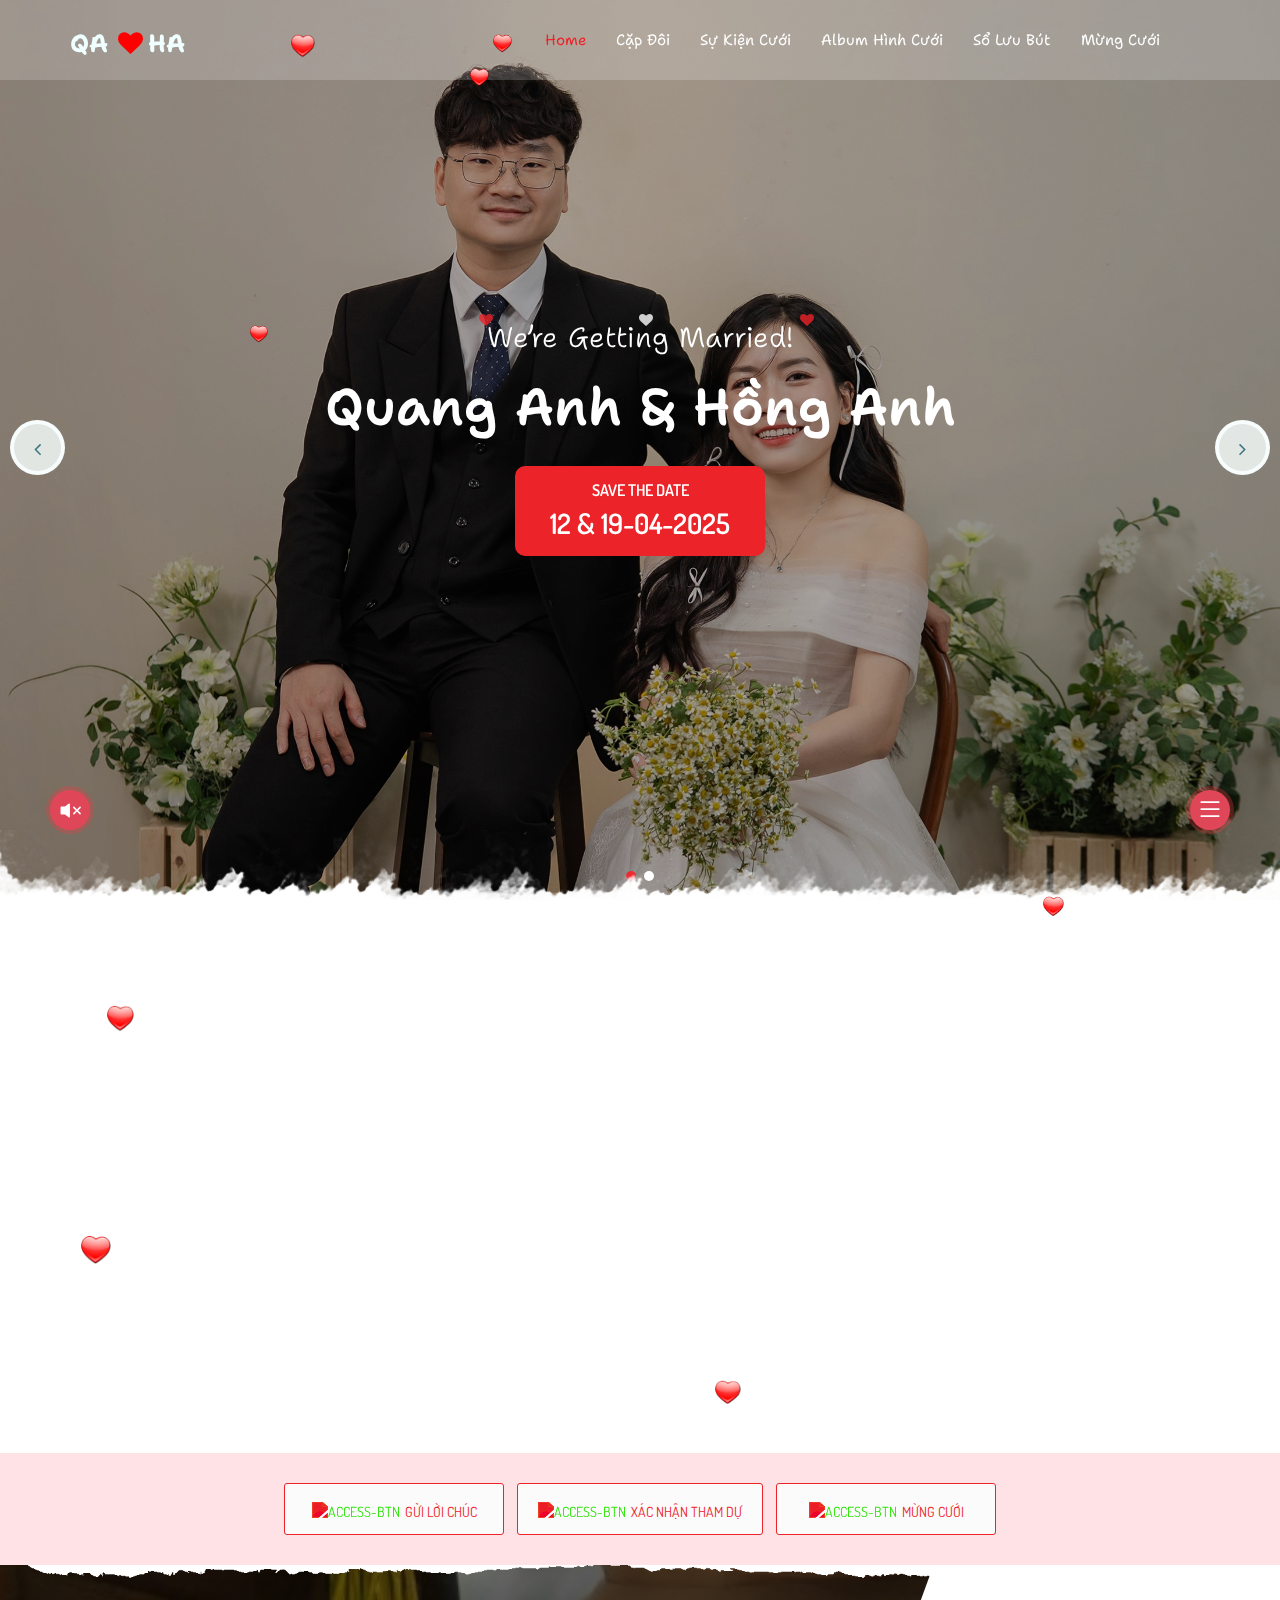
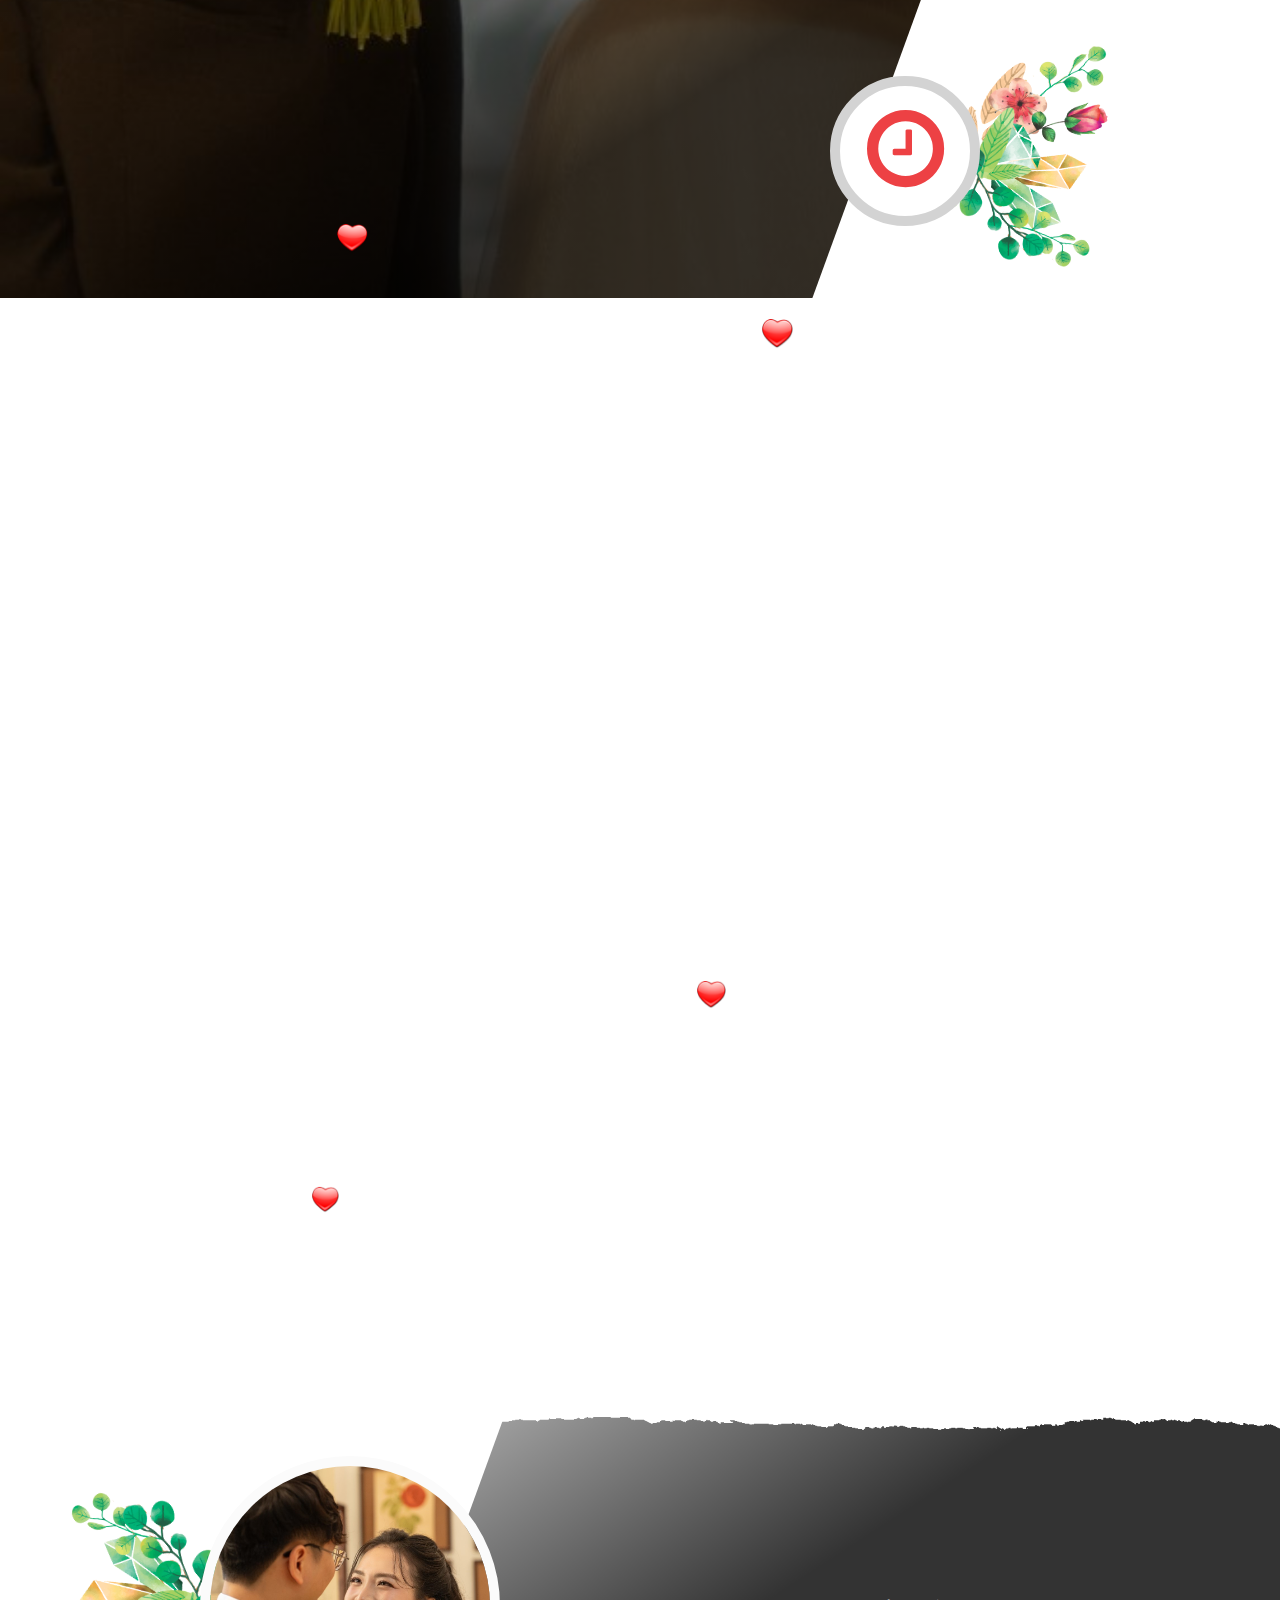
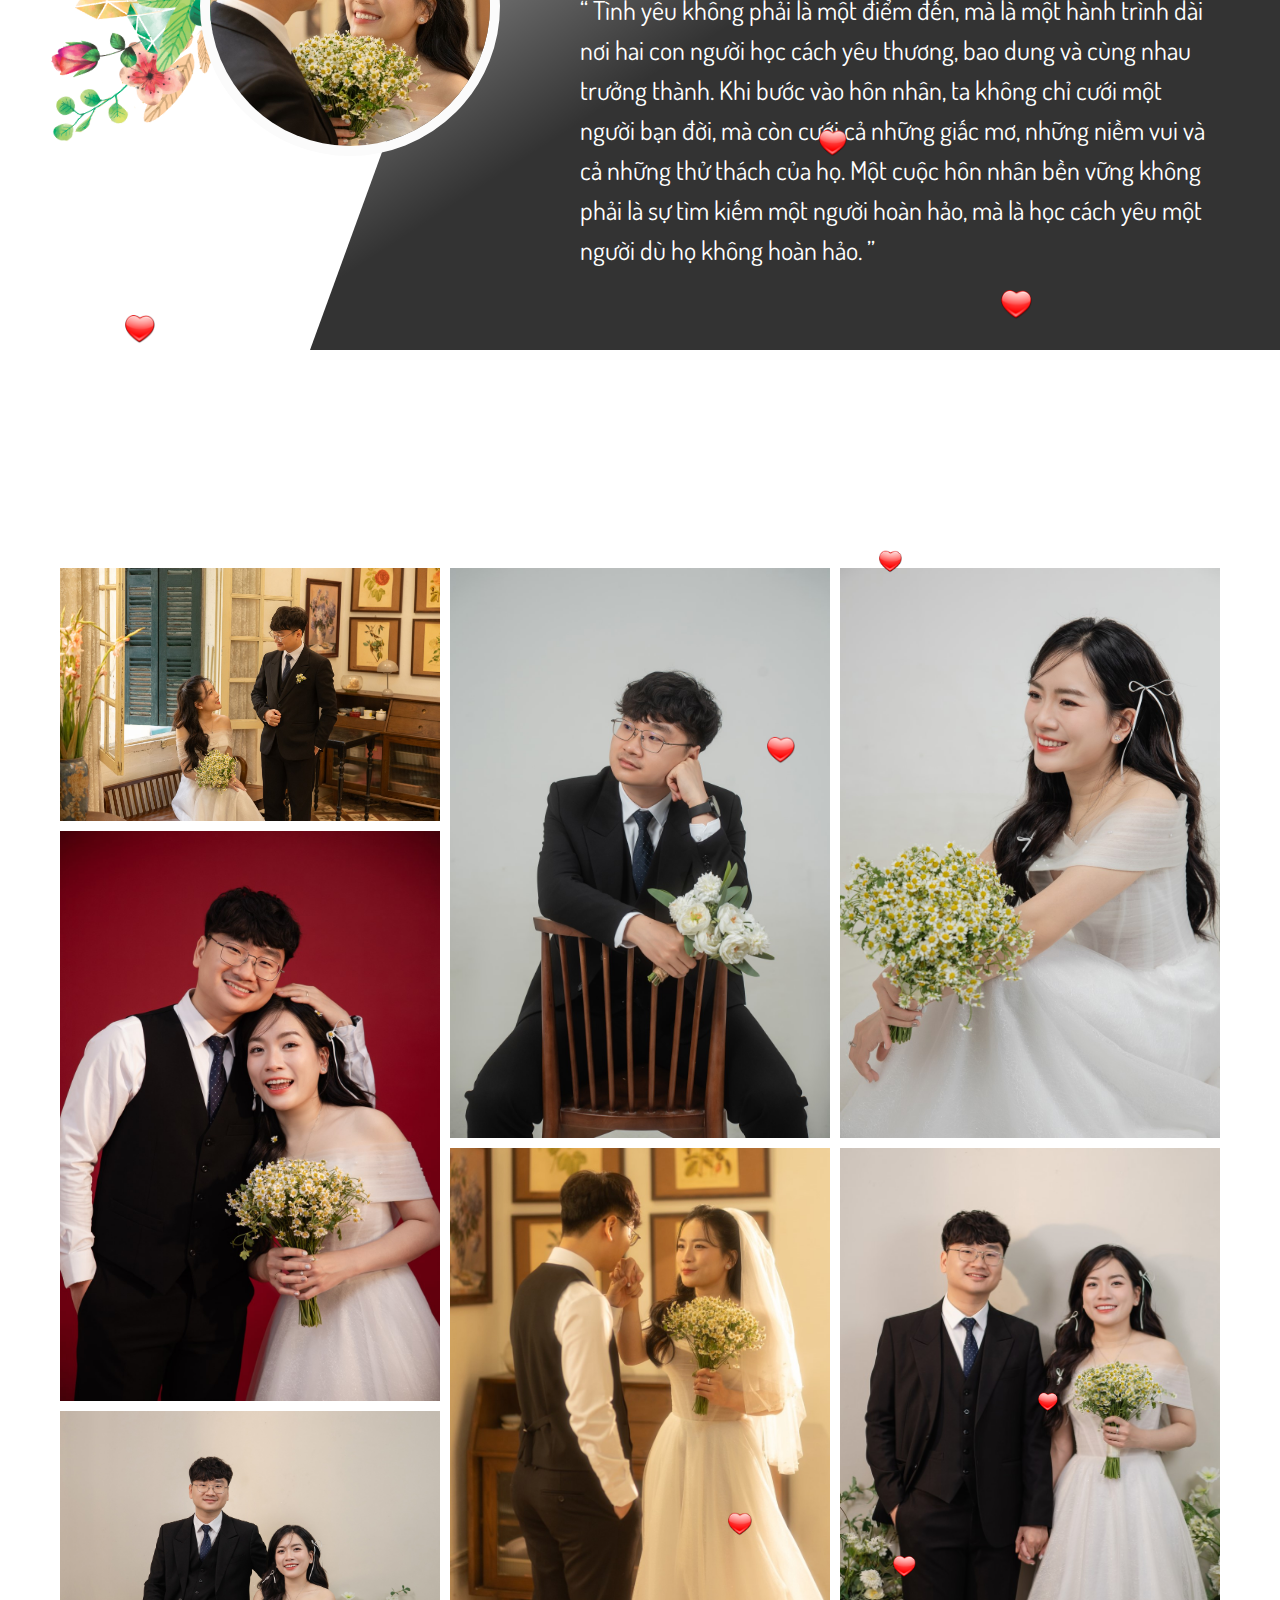
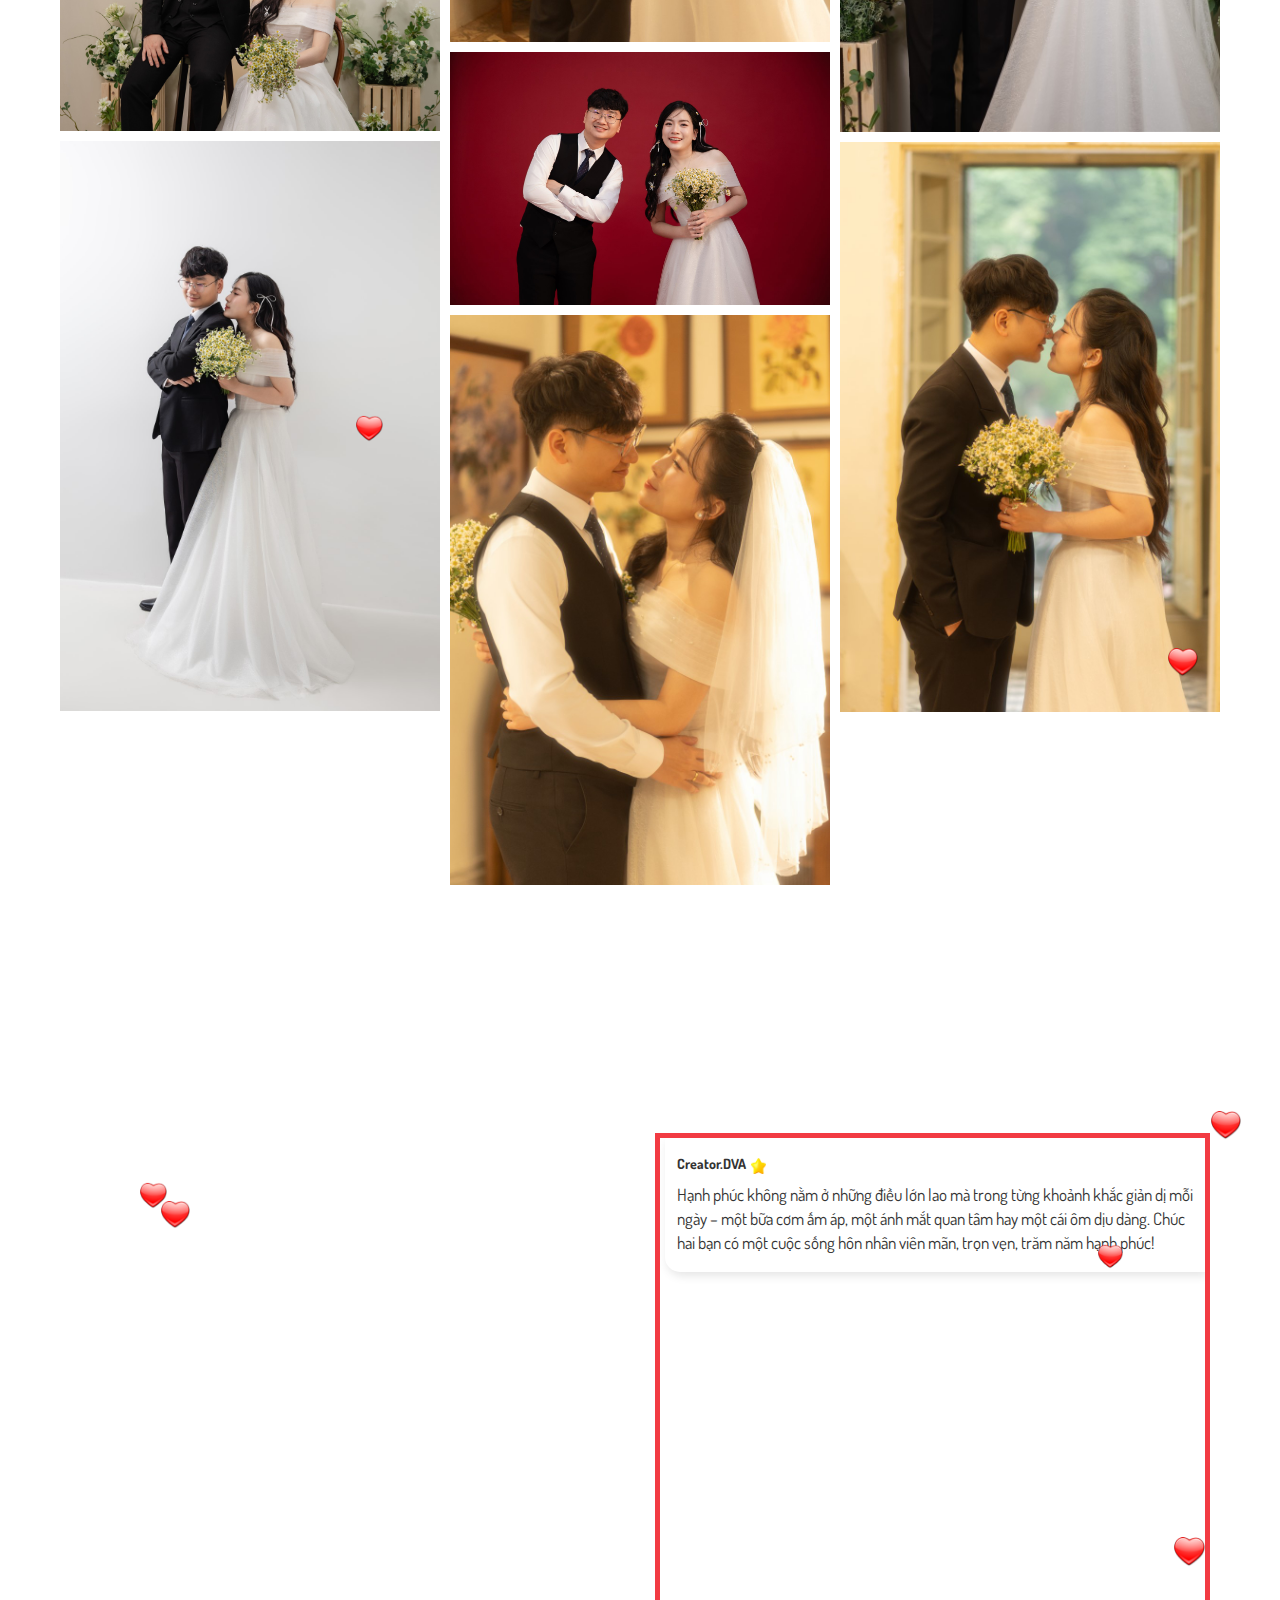
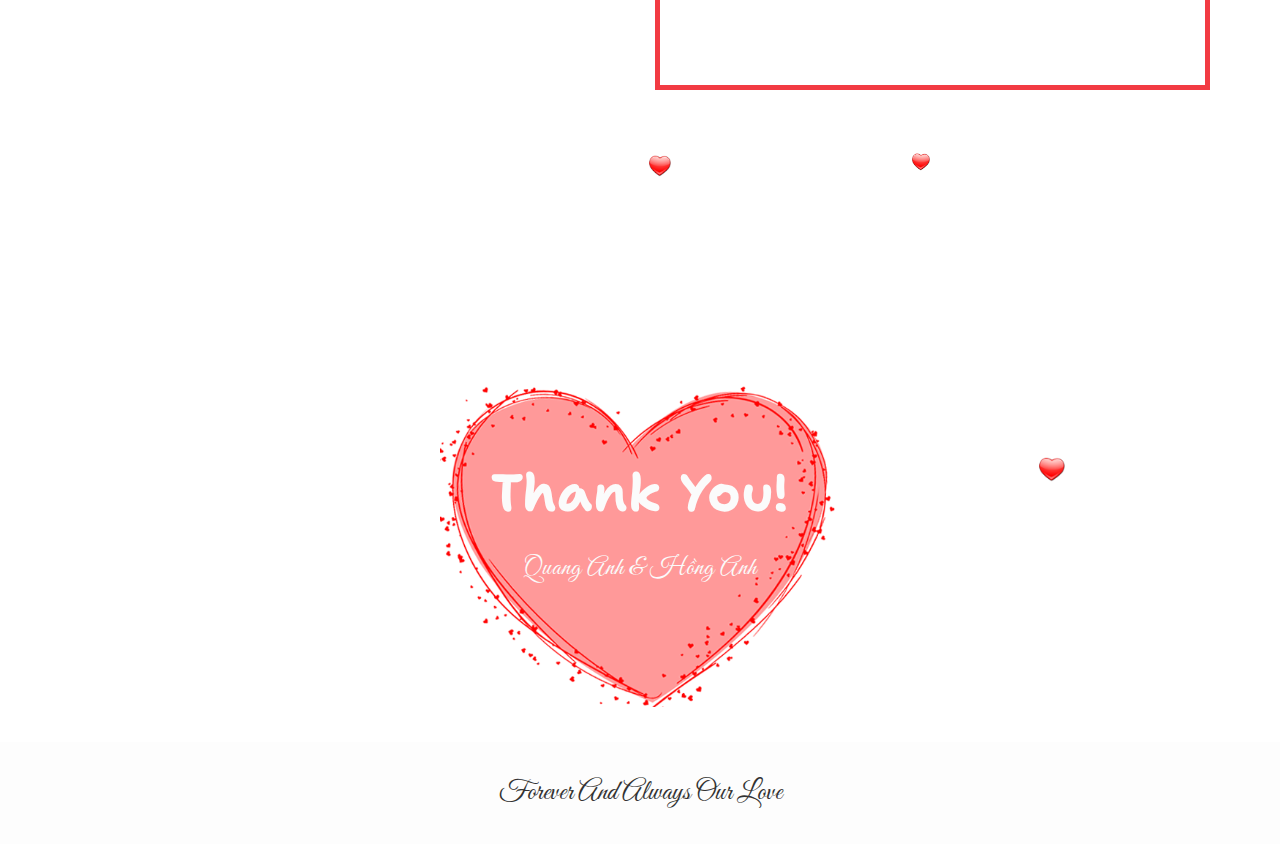
==== commit f3bbba56: "fix information" ====
--- a/index.html
+++ b/index.html
@@ -739,11 +739,11 @@
                     <div class="col-md-6 ">
                         <div class="wish-box ft-about-content">
                             <div class="wish-box-item ">
-                                <strong>DVA</strong><img class="heart-icon" src="./common/imgs/event/star.png">
+                                <strong>Creator.DVA</strong><img class="heart-icon" src="./common/imgs/event/star.png">
                                 <p>Hạnh phúc không nằm ở những điều lớn lao mà trong từng khoảnh khắc giản dị mỗi ngày – một bữa cơm ấm áp, một ánh mắt quan tâm hay một cái ôm dịu dàng. Chúc hai bạn có một cuộc sống hôn nhân viên mãn, trọn vẹn, trăm năm hạnh phúc! </p>
                                 <script type="text/javascript">
                                     dataWishes.push({
-                                        name: `DVA <img class="heart-icon" src="./common/imgs/event/star.png">`,
+                                        name: `Creator.DVA <img class="heart-icon" src="./common/imgs/event/star.png">`,
                                         content: `Hạnh phúc không nằm ở những điều lớn lao mà trong từng khoảnh khắc giản dị mỗi ngày – một bữa cơm ấm áp, một ánh mắt quan tâm hay một cái ôm dịu dàng. Chúc hai bạn có một cuộc sống hôn nhân viên mãn, trọn vẹn, trăm năm hạnh phúc! `
                                     });
                                 </script>
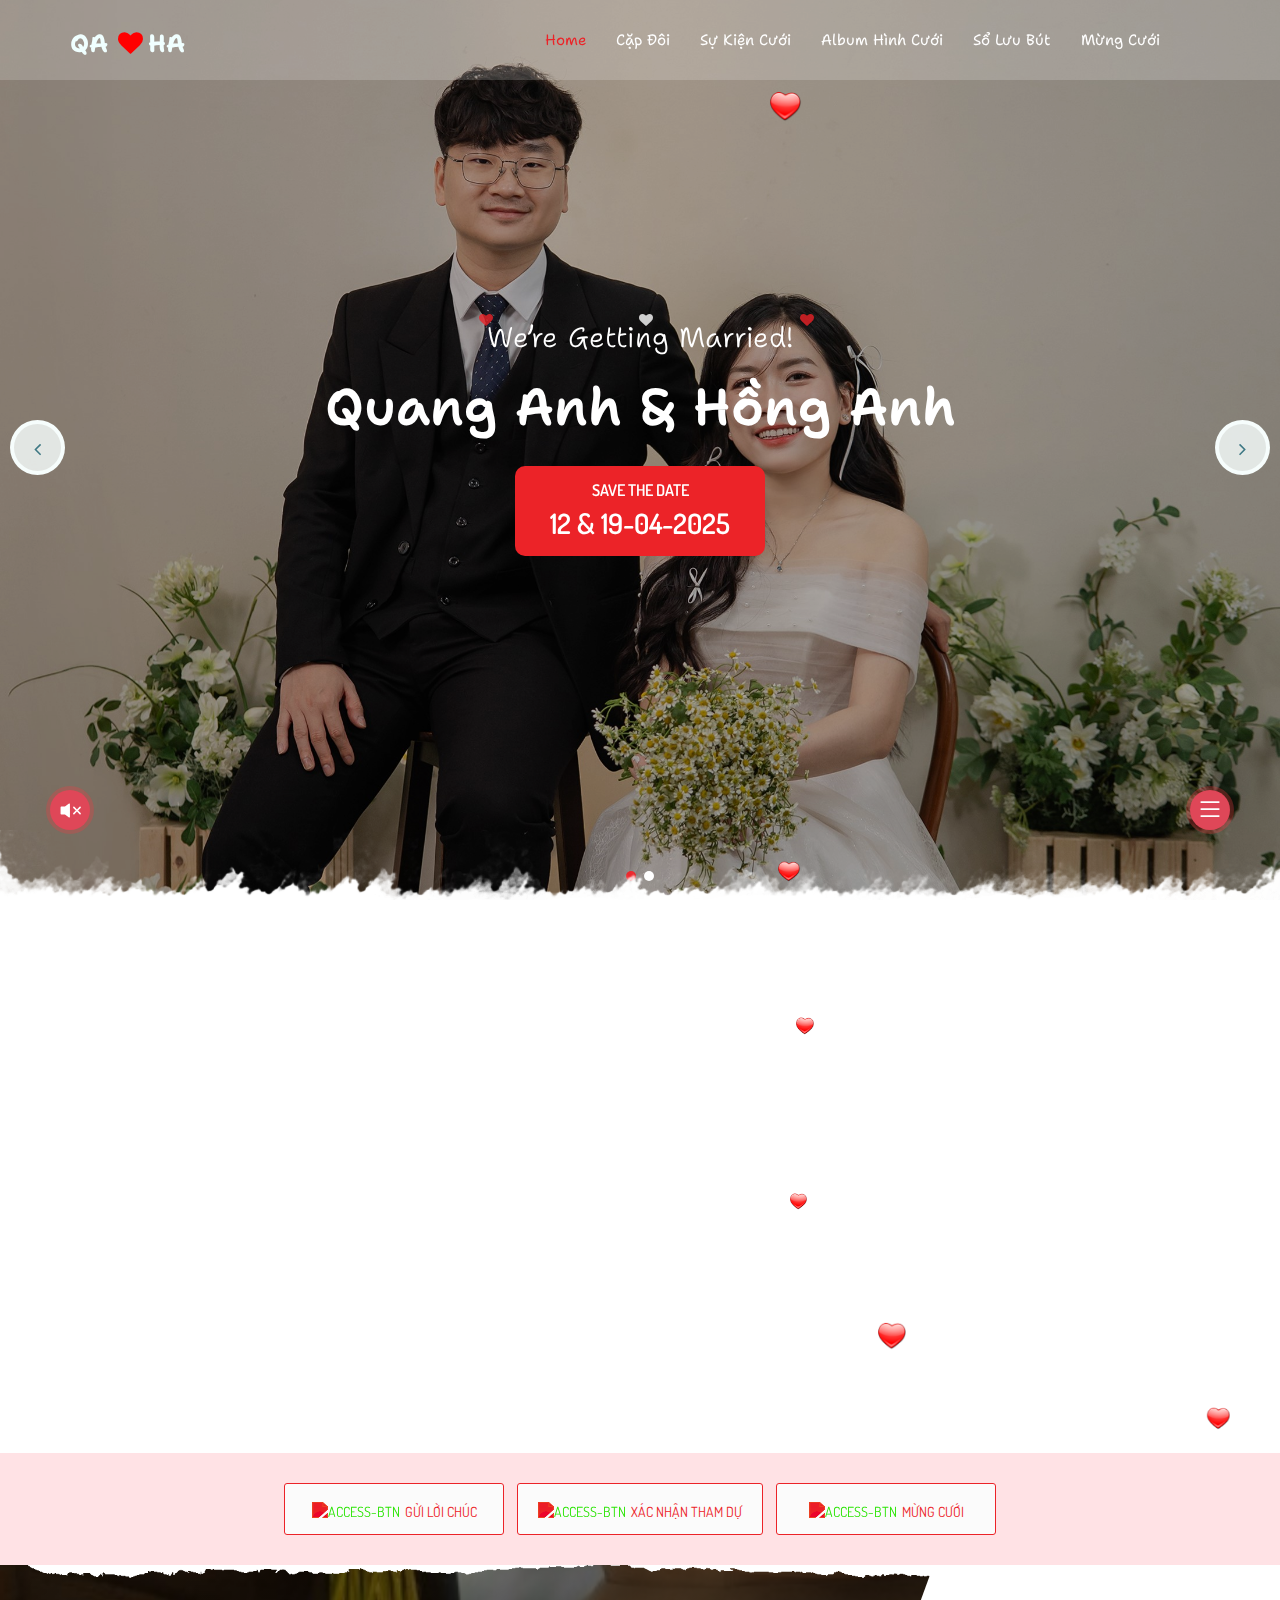
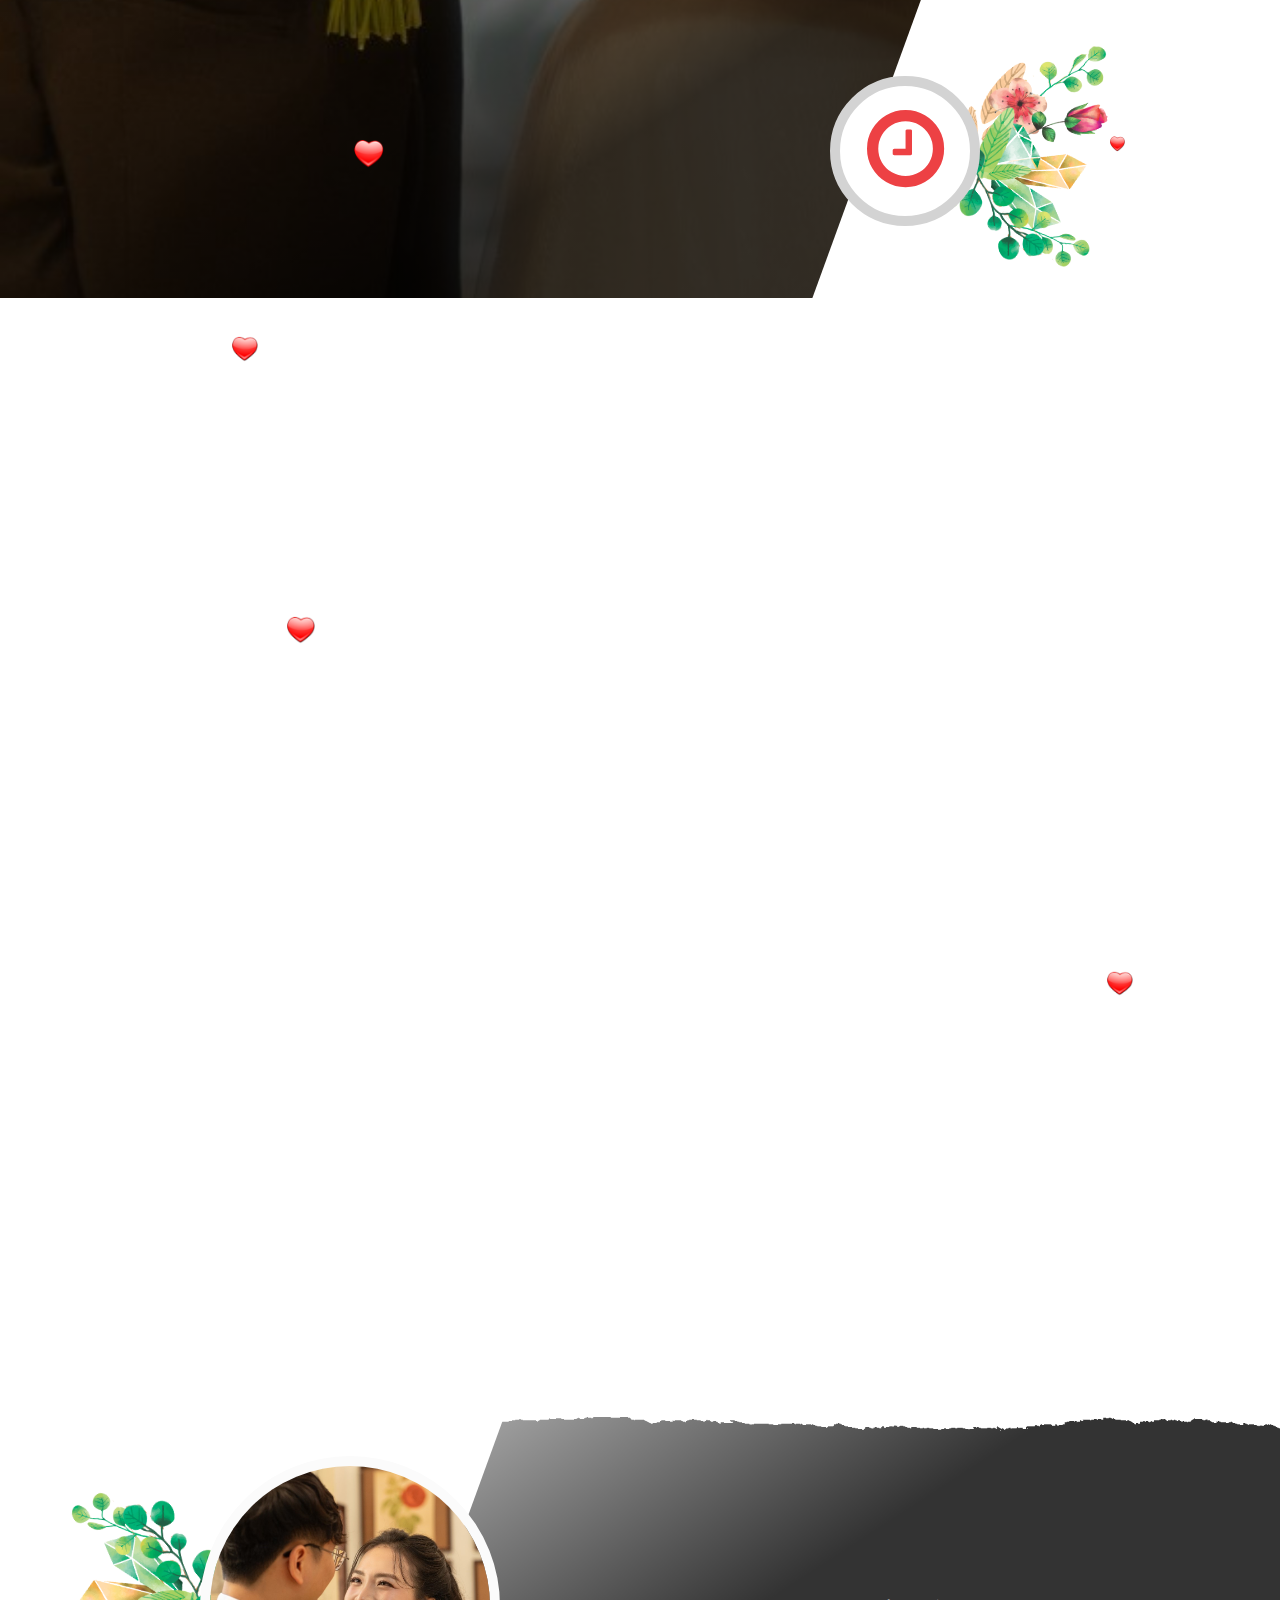
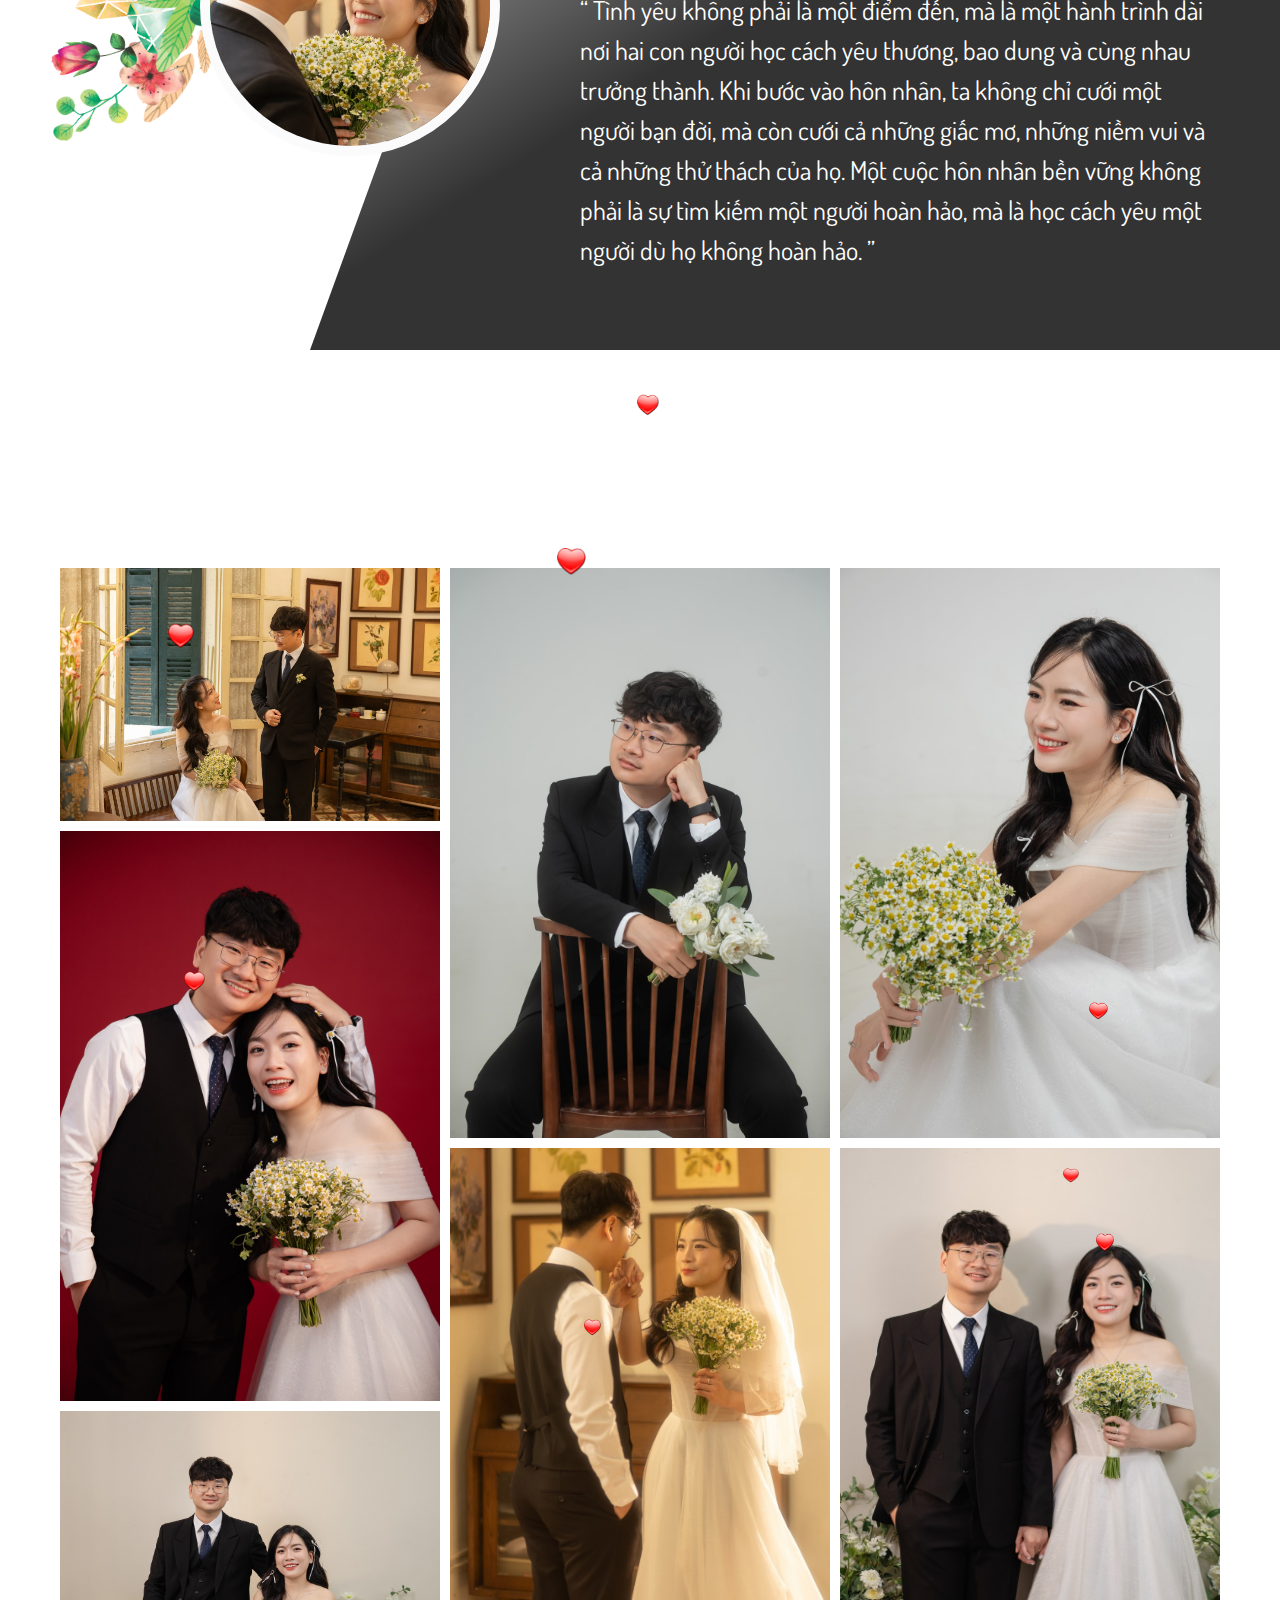
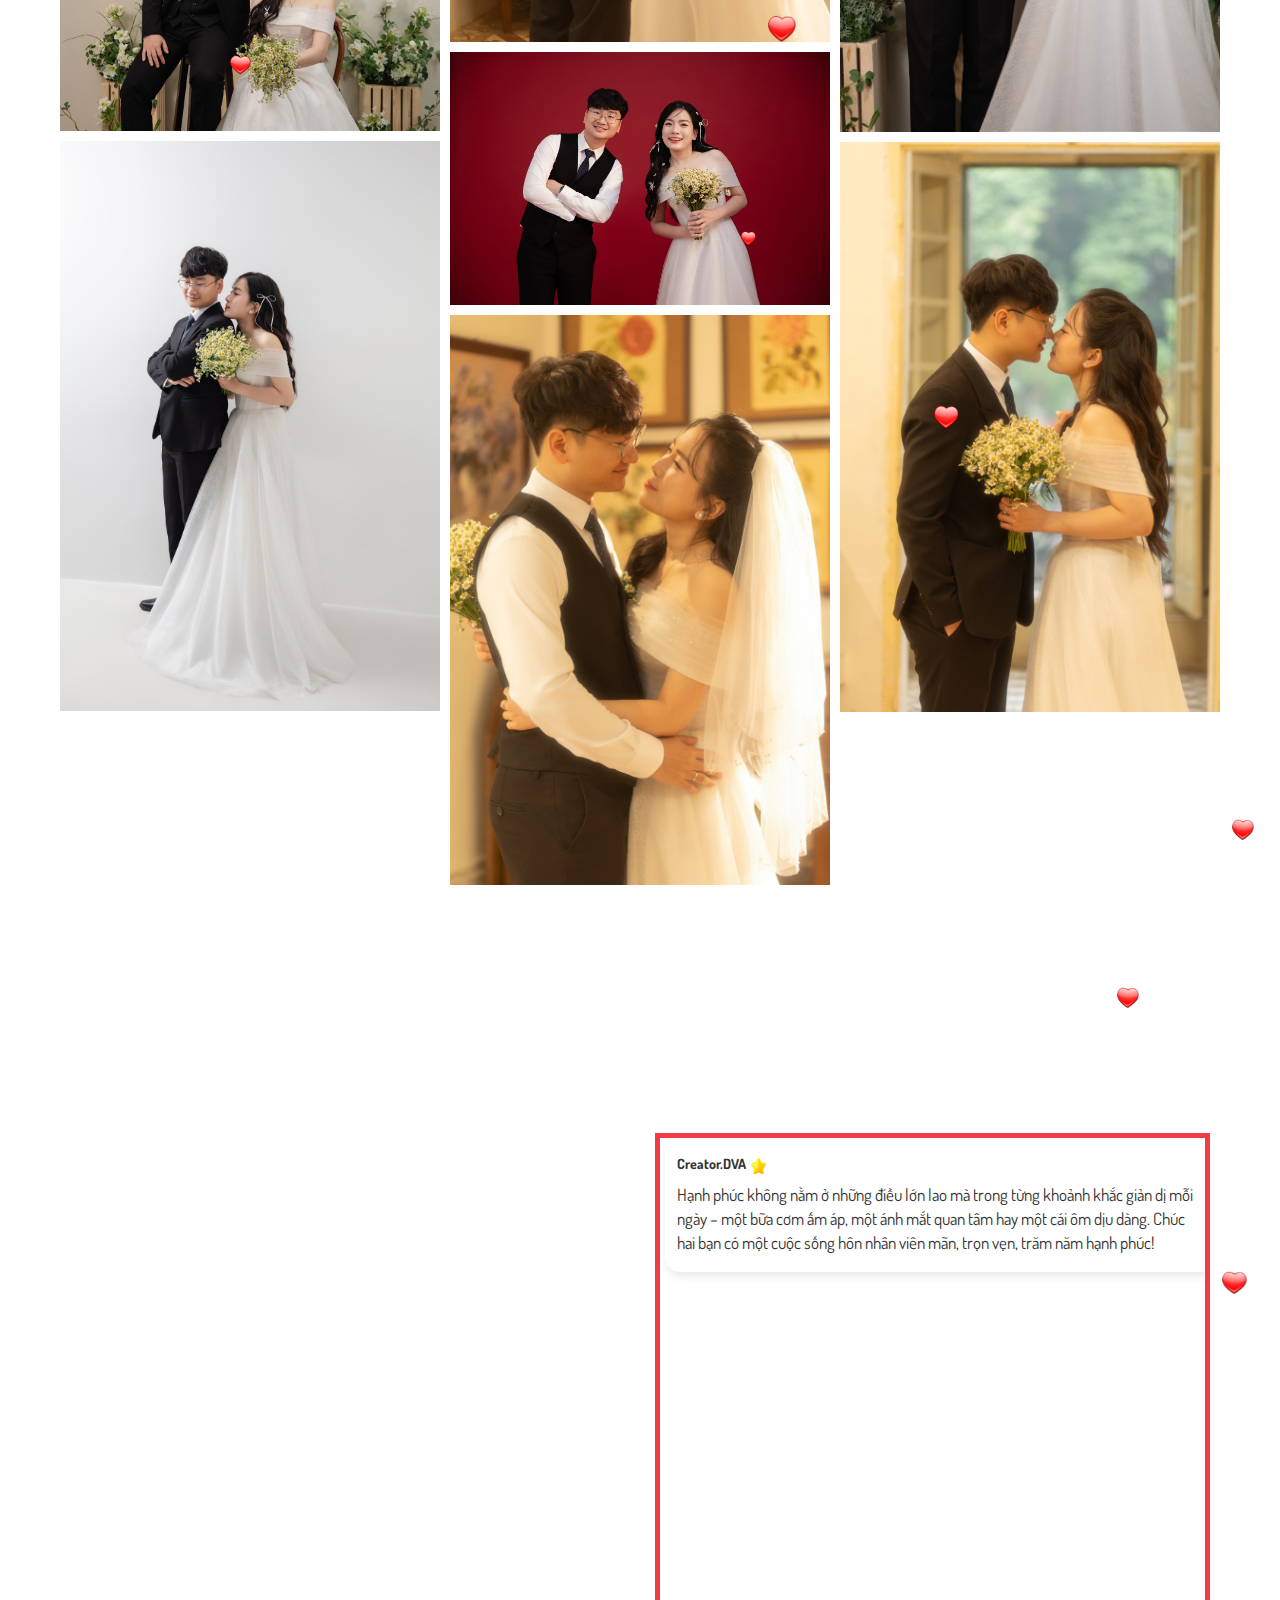
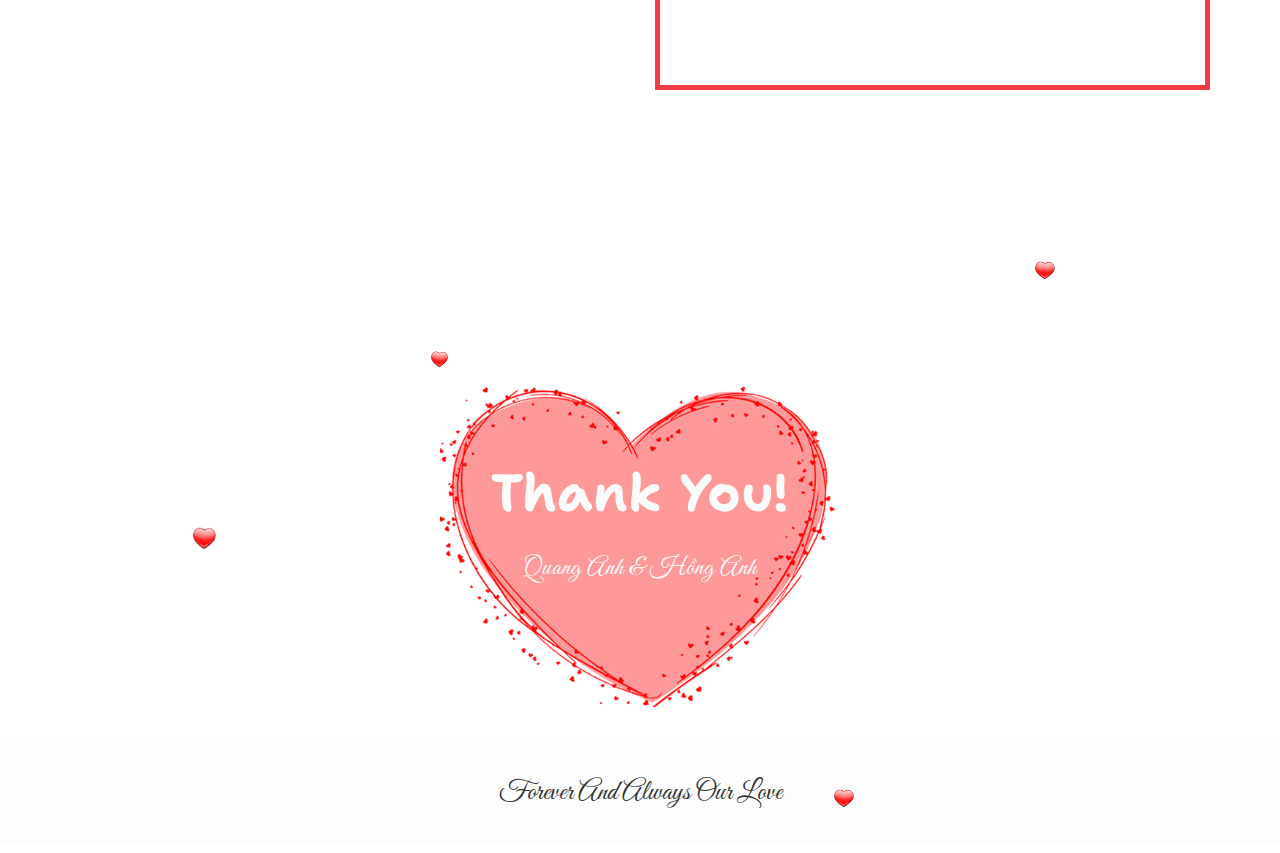
==== commit 1ace950a: "fix information" ====
--- a/index.html
+++ b/index.html
@@ -877,7 +877,7 @@
             });
             return parsed;
         }
-        let biicore = parseJsonRecursively('{"template_id":"62ef3cfd4c248a18ec5a9b5a","templatePremium":true,"themeRoot":"https:\/\/wedding-dva.github.io\/QuangAnh-HongAnh\/templates\/template18","webroot":"https:\/\/wedding-dva.github.io\/QuangAnh-HongAnh","isPremium":true,"bgMusic":"https:\/\/cdn.biihappy.com\/ziiweb\/wedding-musics\/NoiNayCoAnh-MTP.mp3","alert":"[]","effect":"{\\\"type\\\":\\\"heart\\\"}","isAutoPlay":true}');
+        let biicore = parseJsonRecursively('{"template_id":"62ef3cfd4c248a18ec5a9b5a","templatePremium":true,"themeRoot":"https:\/\/wedding-dva.github.io\/QuangAnh-HongAnh\/templates\/template18","webroot":"https:\/\/wedding-dva.github.io\/QuangAnh-HongAnh","isPremium":true,"bgMusic":"https:\/\/cdn.biihappy.com\/ziiweb\/wedding-musics\/NoiNayCoAnh-MTP.mp3","alert":"[]","effect":"{\\\"type\\\":\\\"heart\\\"}","isAutoPlay":false}');
     </script>
     <script src="./templates/template18/js/jquery-plugin-collection.js"></script>
     <script src="./common/calendar.js"></script>
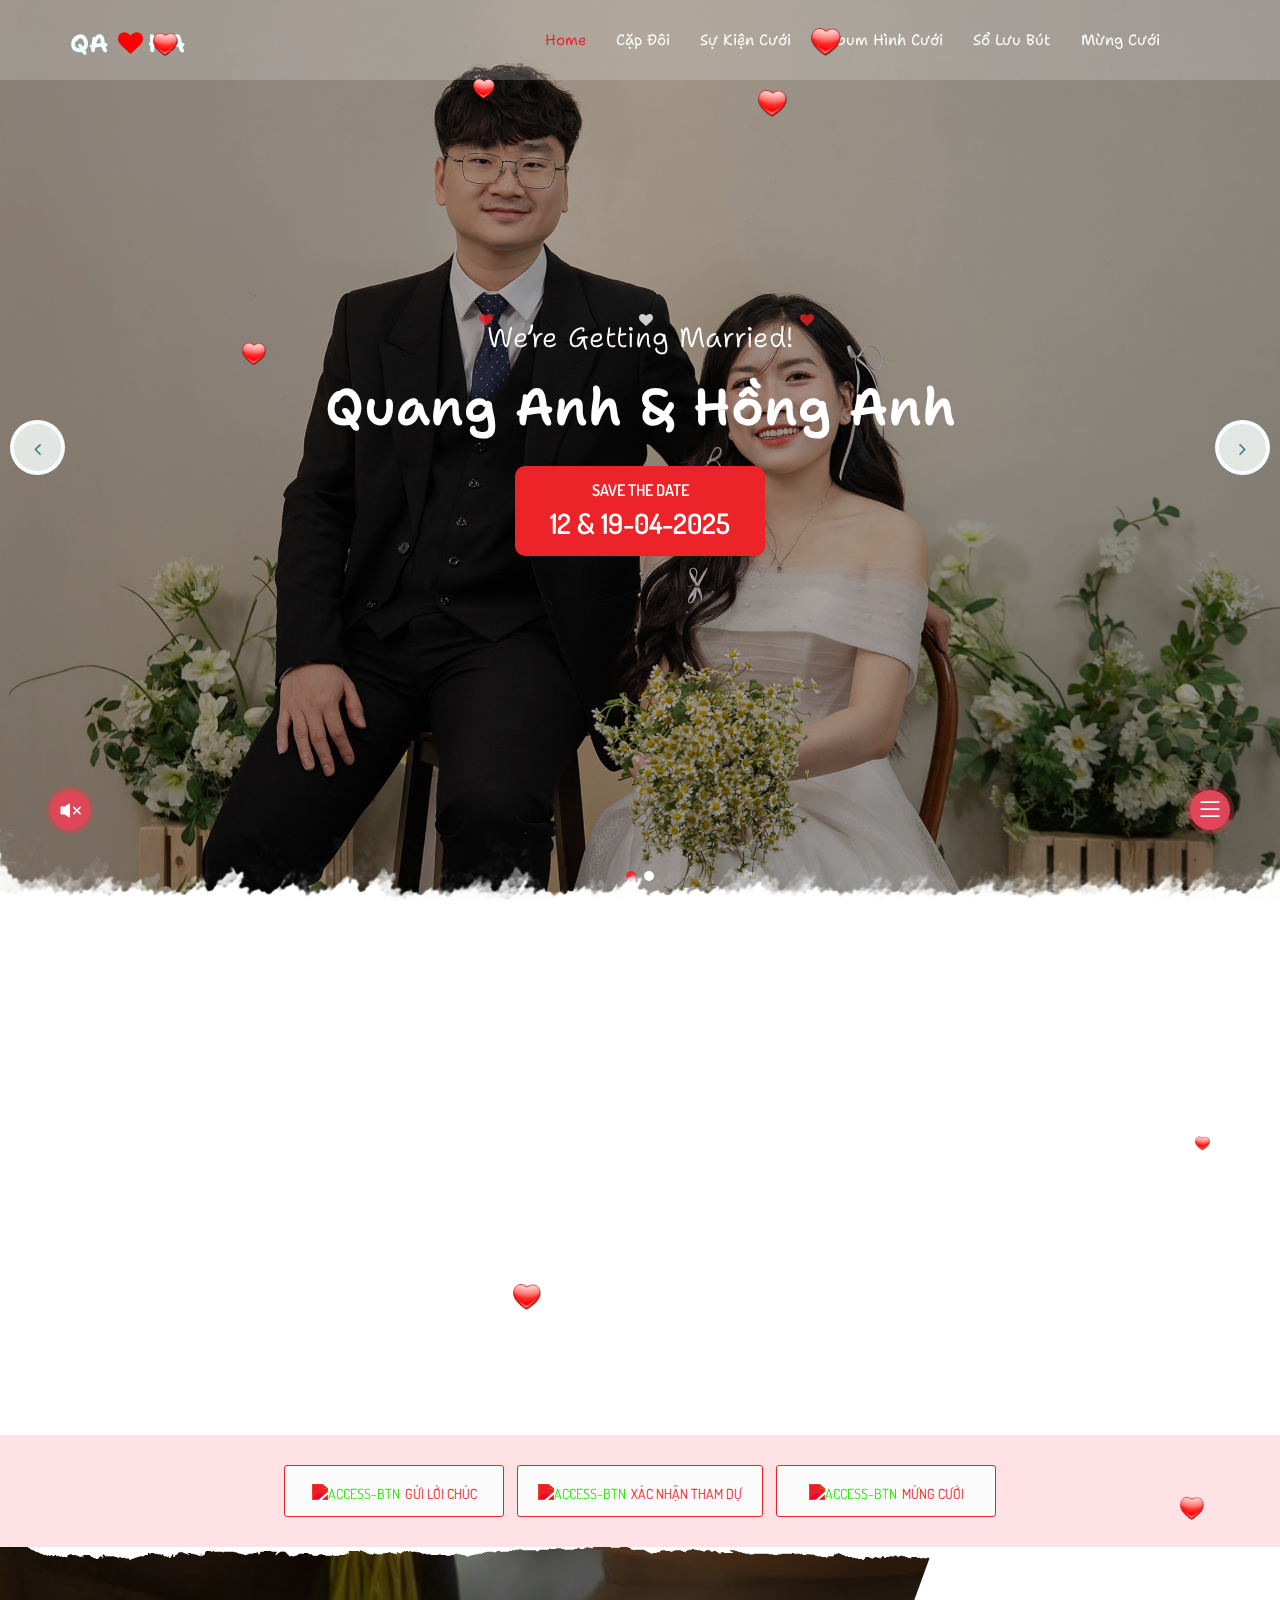
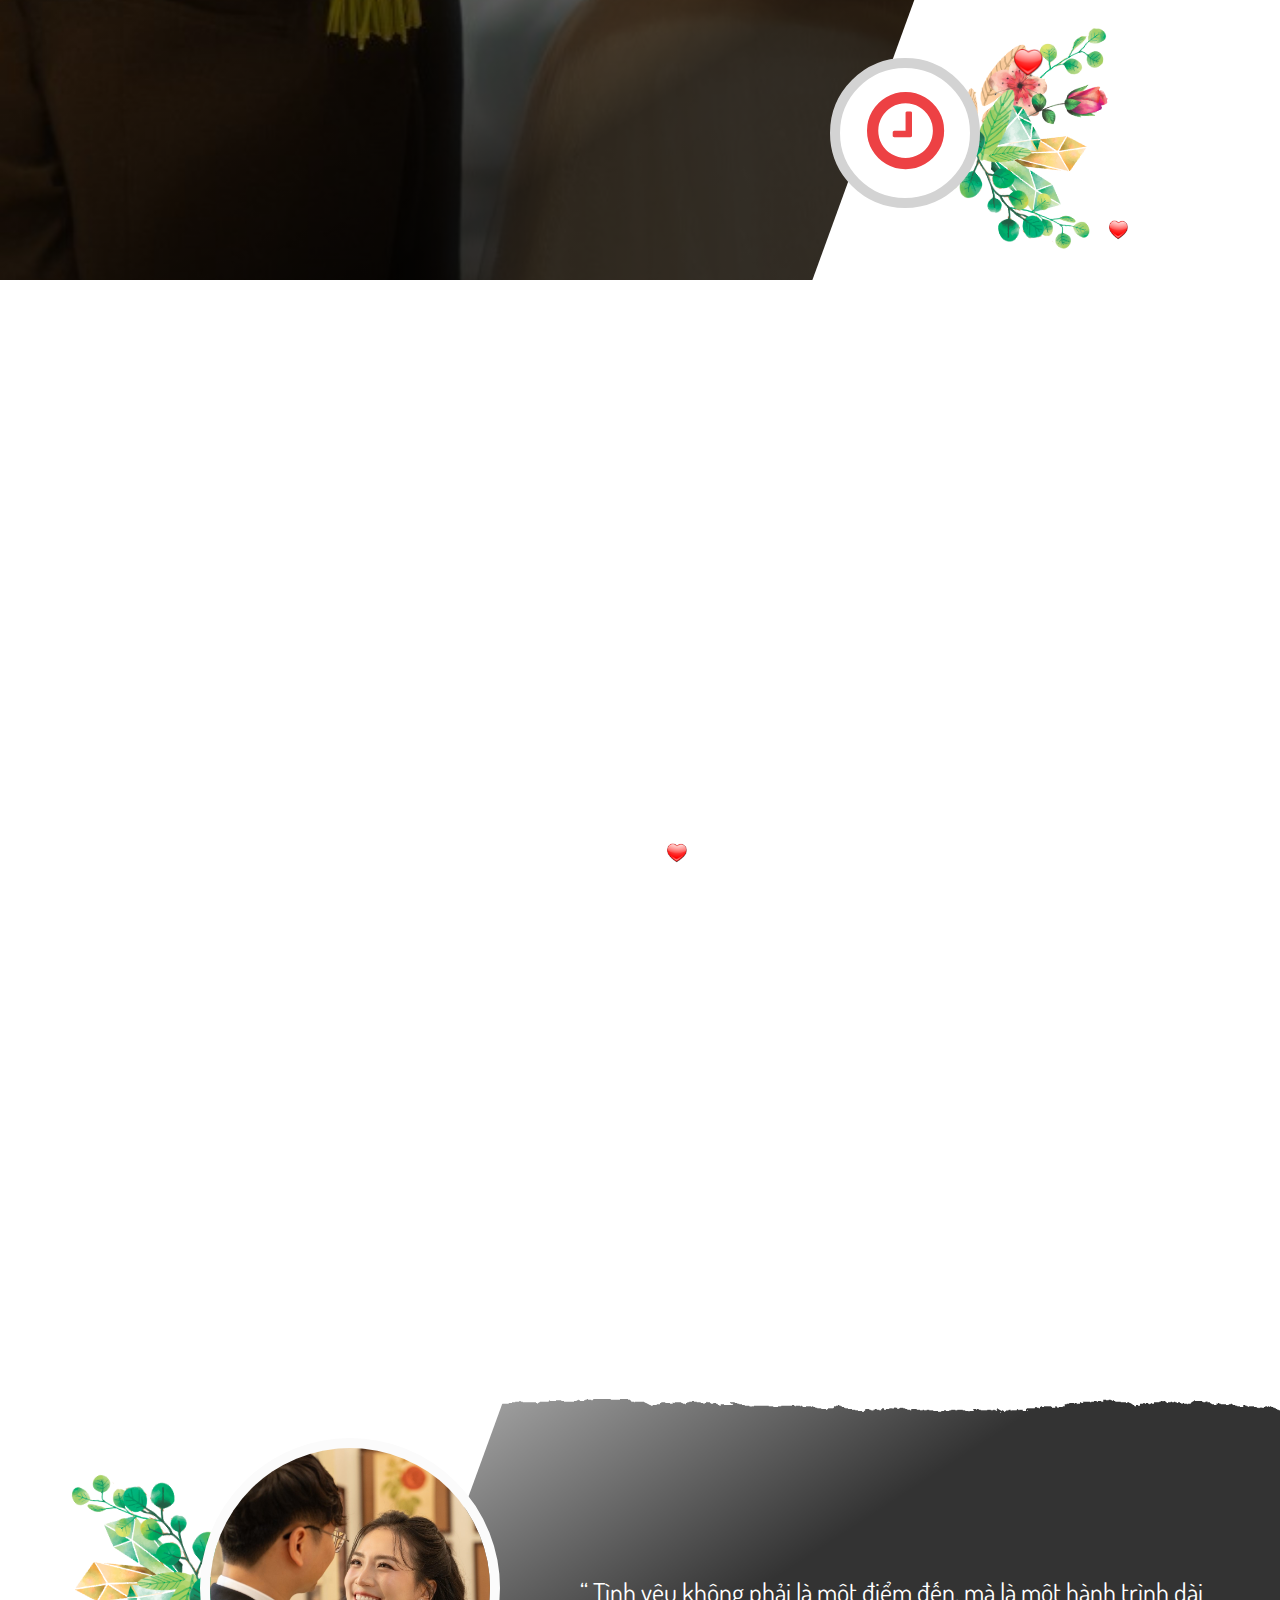
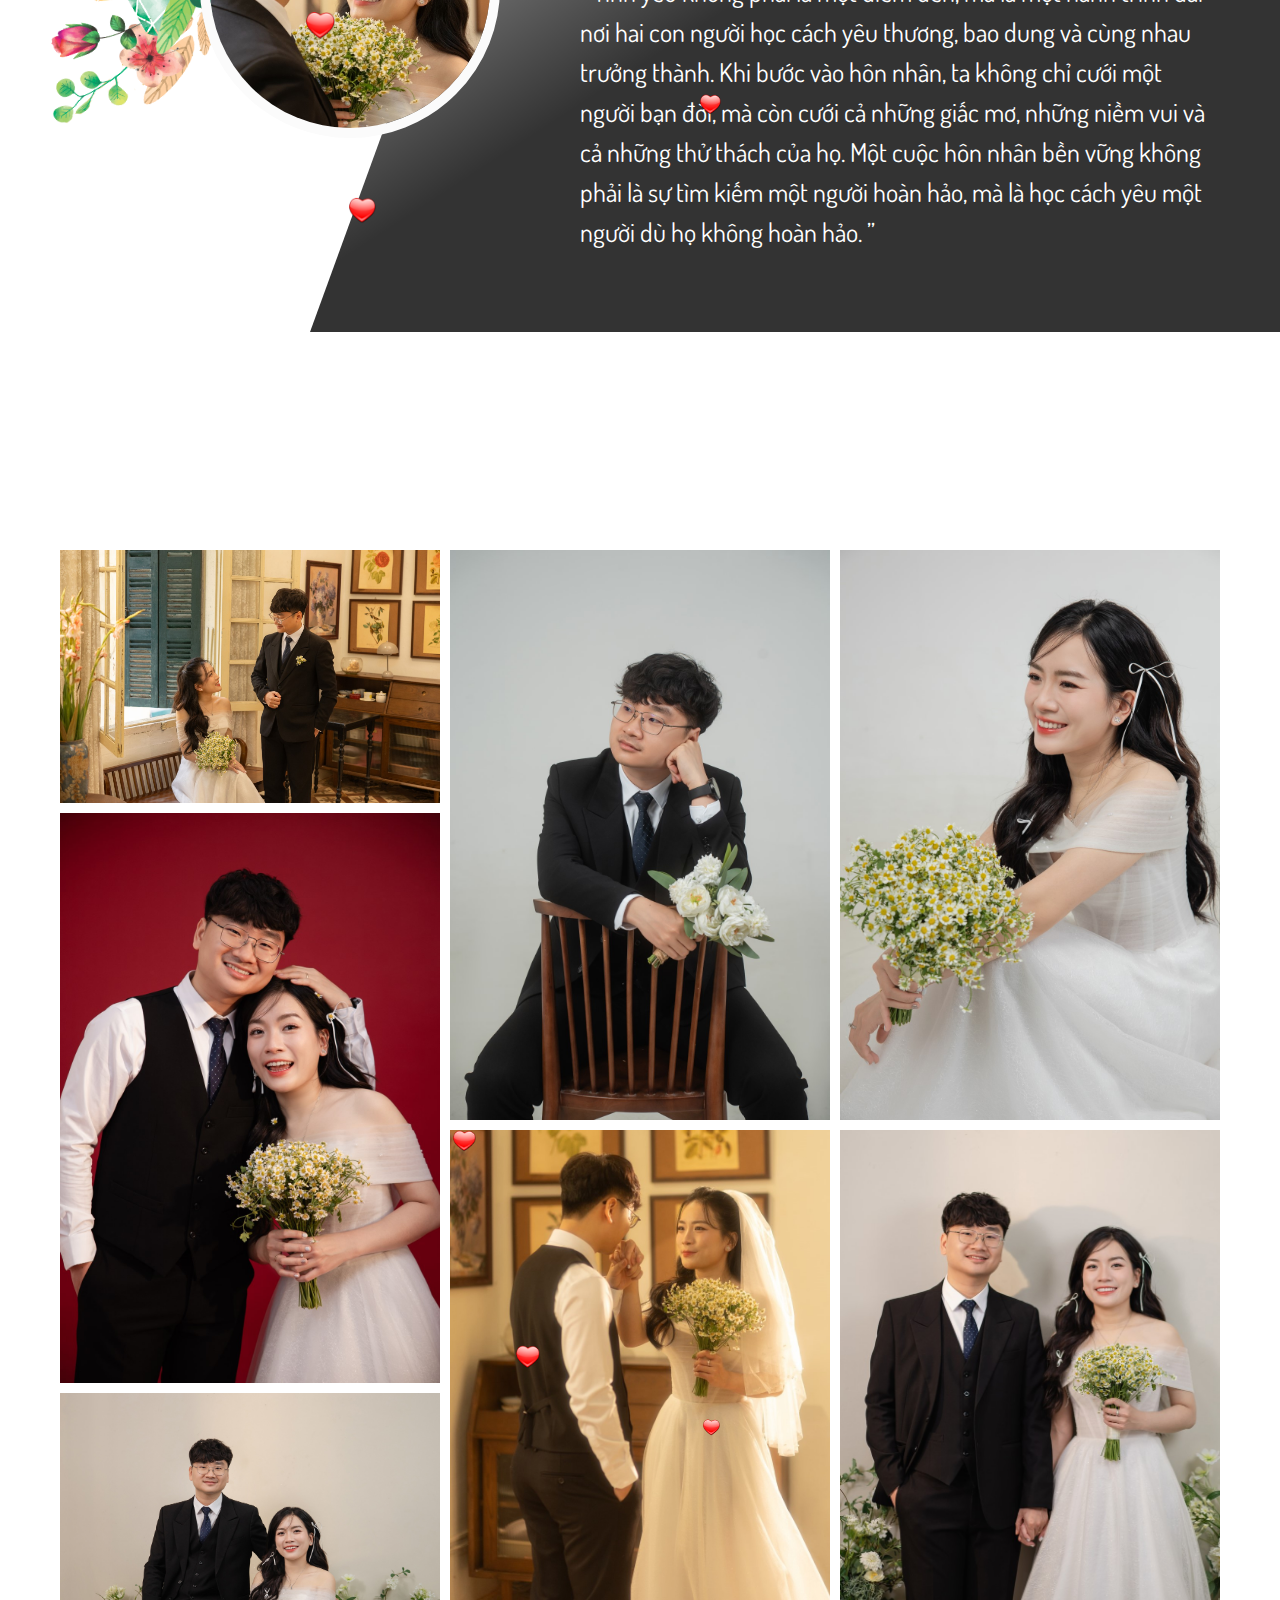
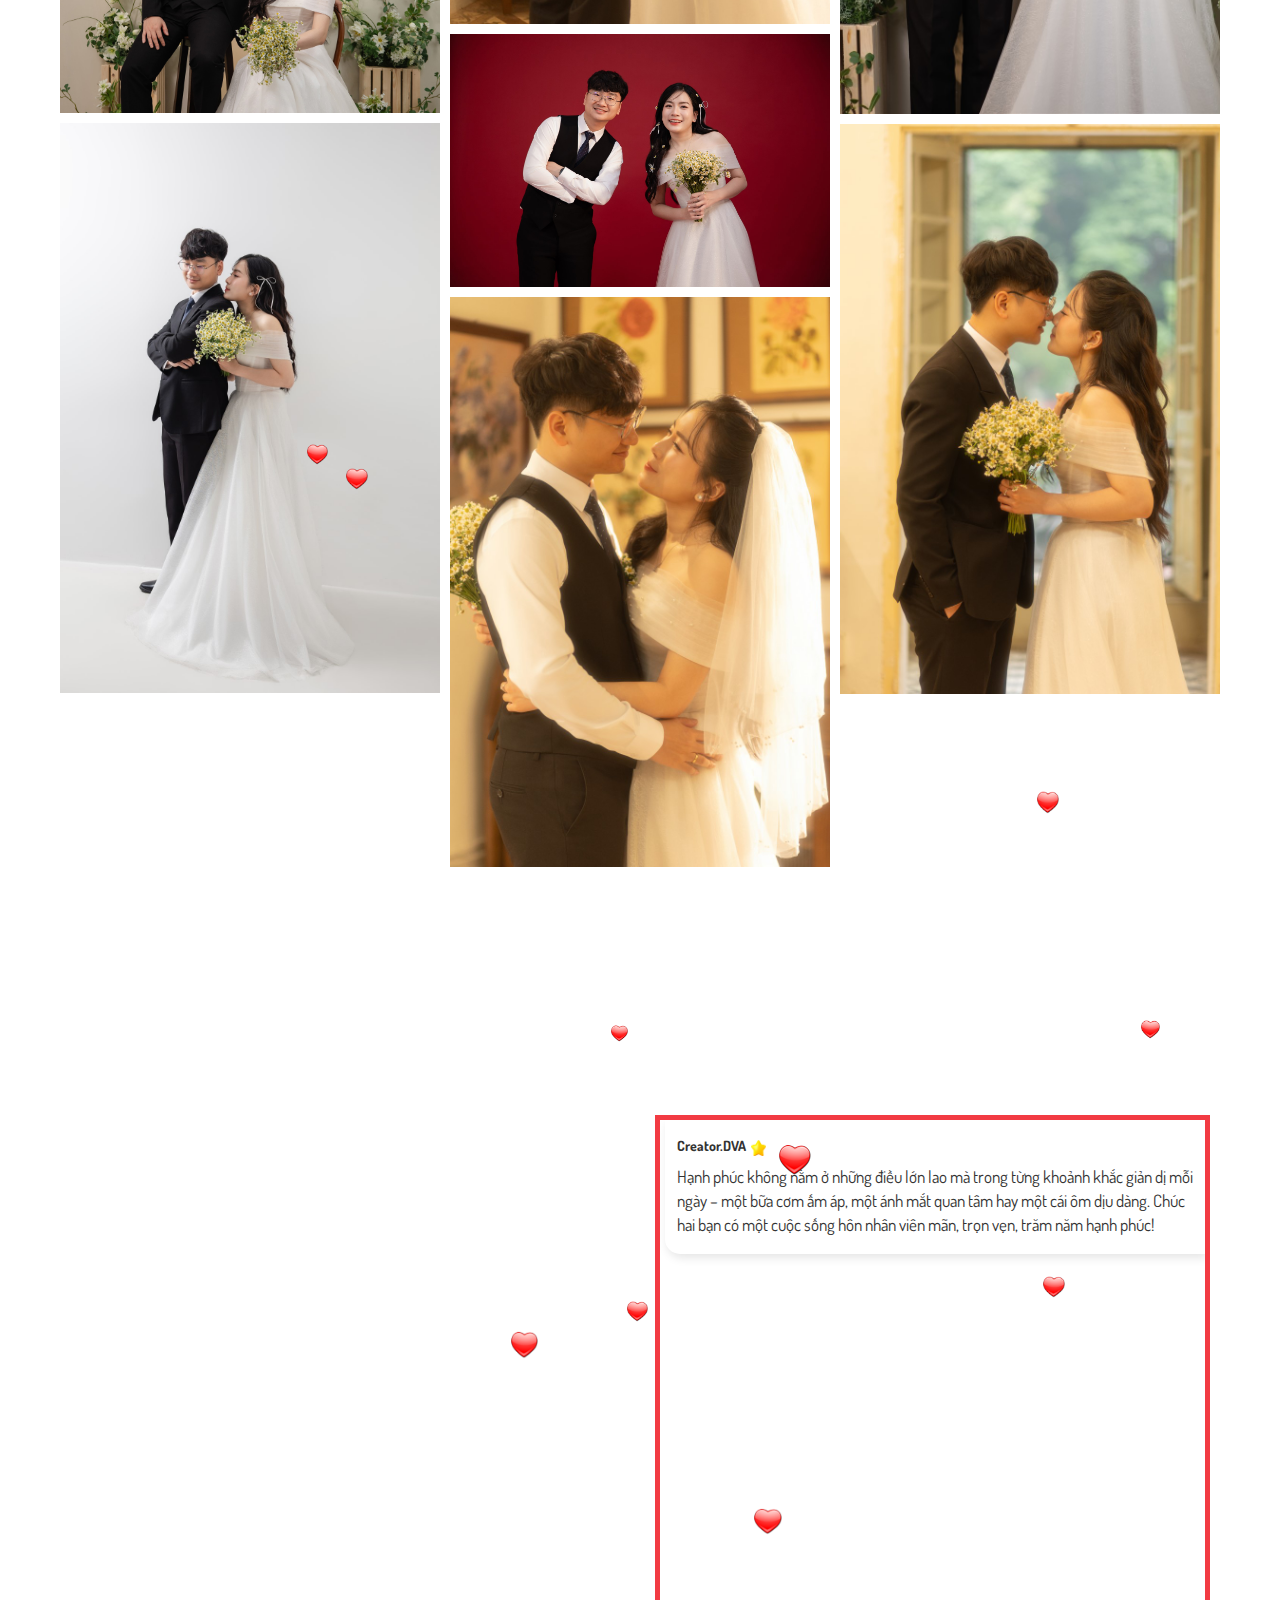
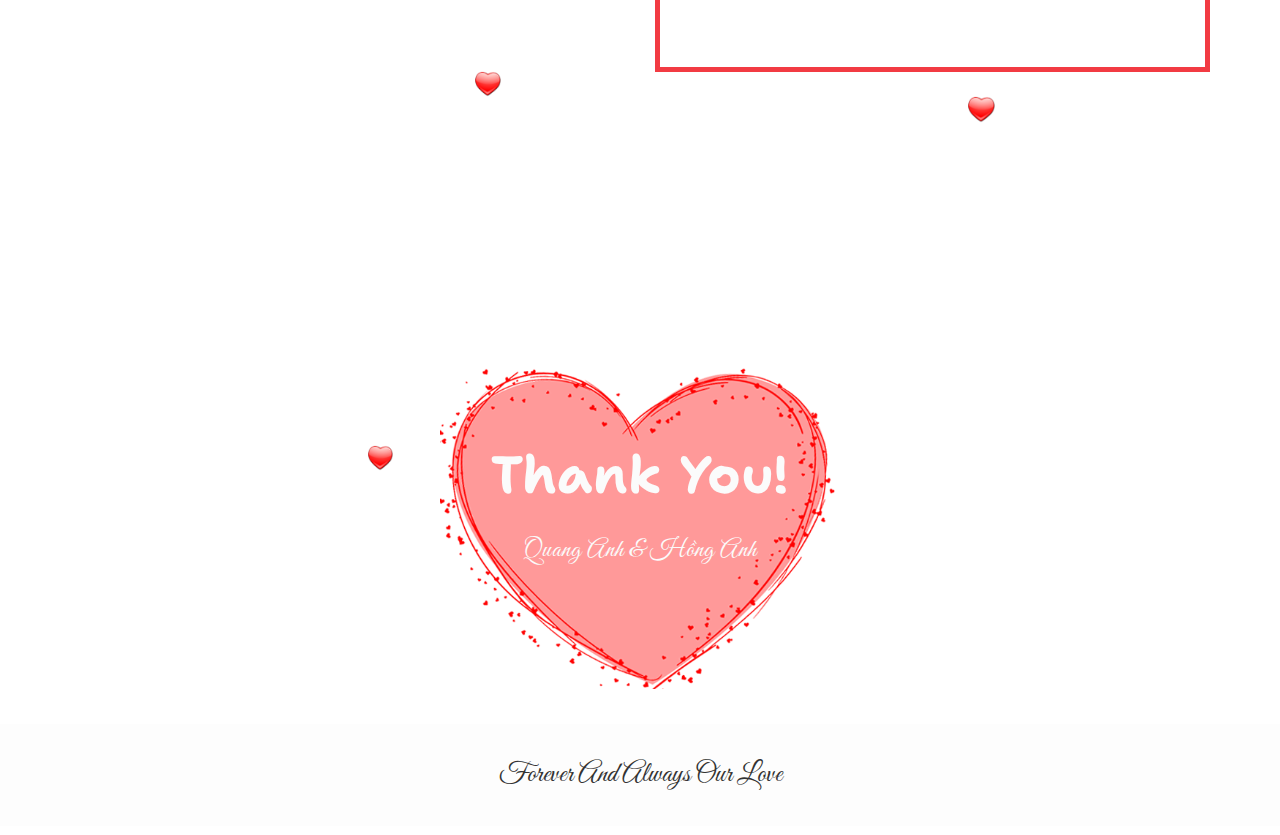
==== commit 3a25ba06: "fix information" ====
--- a/index.html
+++ b/index.html
@@ -196,7 +196,7 @@
                                 	                                	
                                 	                                	<div class="parent-info"><span class="parent-title">Con bà:</span> <span class="parent-name">Đỗ Thị Minh Hồng  </span></div>
                                 	                                </div> -->
-                                                                <p class="al">Là một cô gái xinh đẹp và giỏi giang, đảm đang và tháo vát. Với nụ cười rạng rỡ như ánh nắng ban mai và ánh mắt tràn đầy yêu thương ...<a class="button-see" tabindex="0" data-trigger="focus" role="button" data-toggle="popover" data-placement="bottom" data-content="Với nụ cười rạng rỡ như ánh nắng ban mai và ánh mắt tràn đầy yêu thương, cô ấy không chỉ là một nửa hoàn hảo của chú rể mà còn là người mang đến sự ấm áp, dịu dàng và hạnh phúc cho mọi người xung quanh." style="font-size:14px;cursor: pointer">Xem thêm<i class="bi bi-arrow-down-short"></i></a></p>
+                                                                <p class="al">Là cô gái luôn suy nghĩ sâu sắc, hay lo xa, nhưng nhờ sự thấu hiểu và quan tâm của chú rể, cô đã tin tưởng ... <a class="button-see" tabindex="0" data-trigger="focus" role="button" data-toggle="popover" data-placement="bottom" data-content="là cô gái luôn suy nghĩ sâu sắc, hay lo xa, nhưng nhờ sự thấu hiểu và quan tâm của chú rể, cô đã tin tưởng đặt cược “cả cuộc đời” vào chàng trai này. Và có lẽ cũng nhờ niềm tin ấy mà hai người mới có được ngày hôm nay." style="font-size:14px;cursor: pointer">Xem thêm<i class="bi bi-arrow-down-short"></i></a></p>
                             </div>
                         </div>
                     </div>
@@ -691,6 +691,11 @@
                                                         </div>
                                                 `;
                                                 wishesList.appendChild(wishDiv);
+
+                                                dataWishes.push({
+                                                    name: `${wish.name}</strong> <img class="heart-icon" src="./common/imgs/event/heart.png">`,
+                                                    content: `${wish.content}`
+                                                });
                                             });
                                         } catch (error) {
                                             console.error("Lỗi:", error);
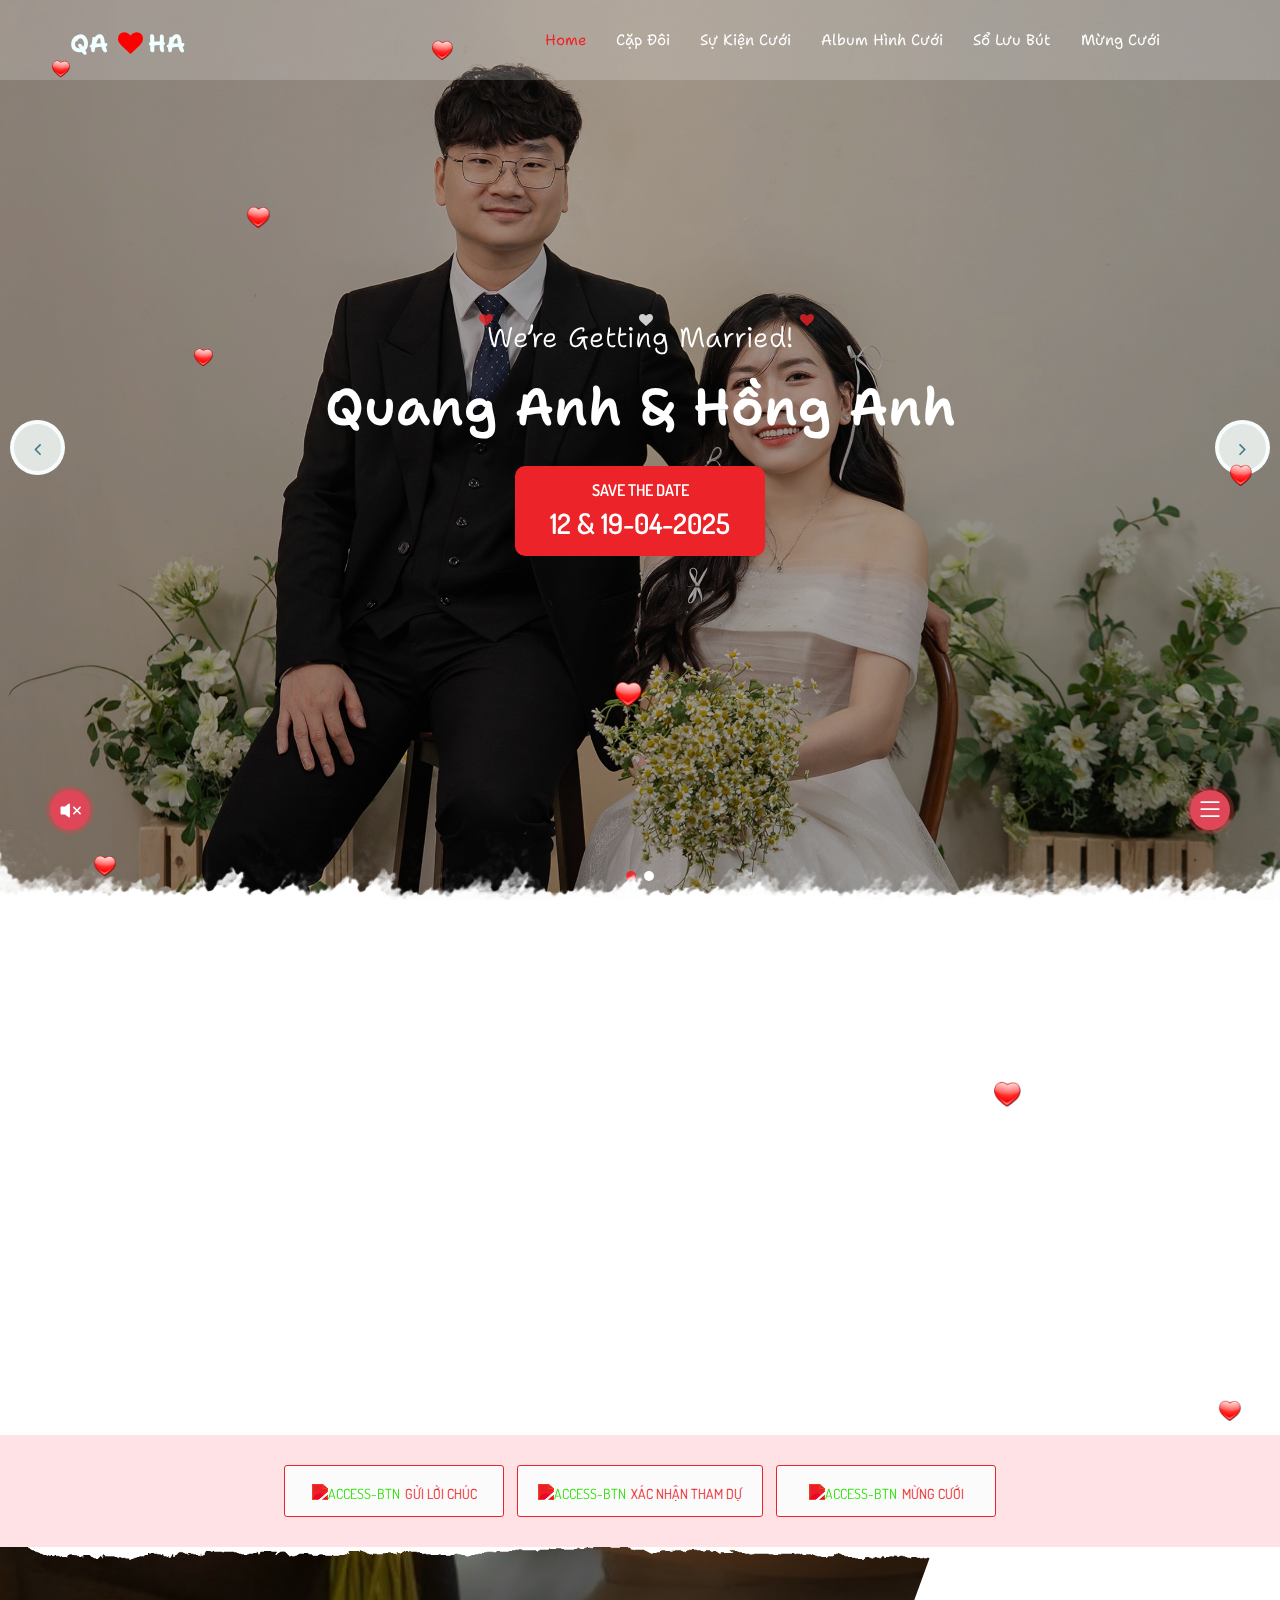
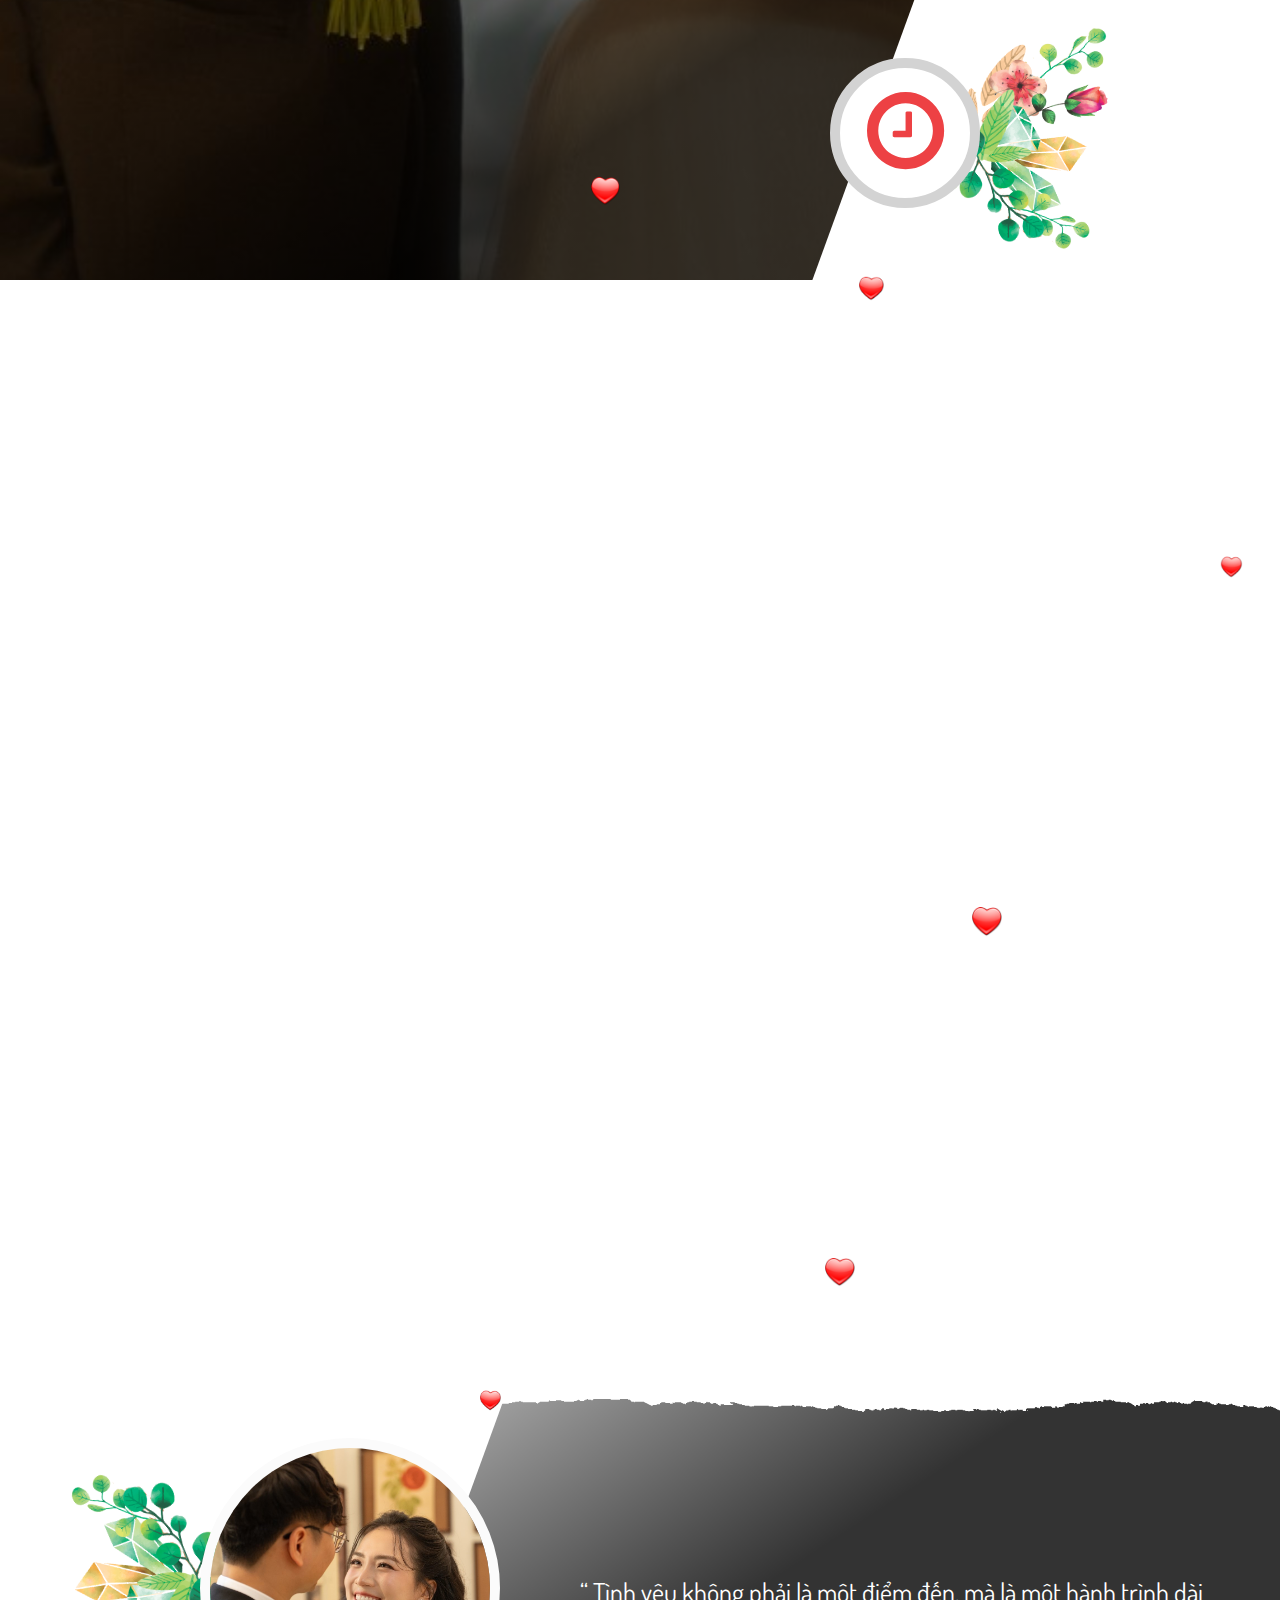
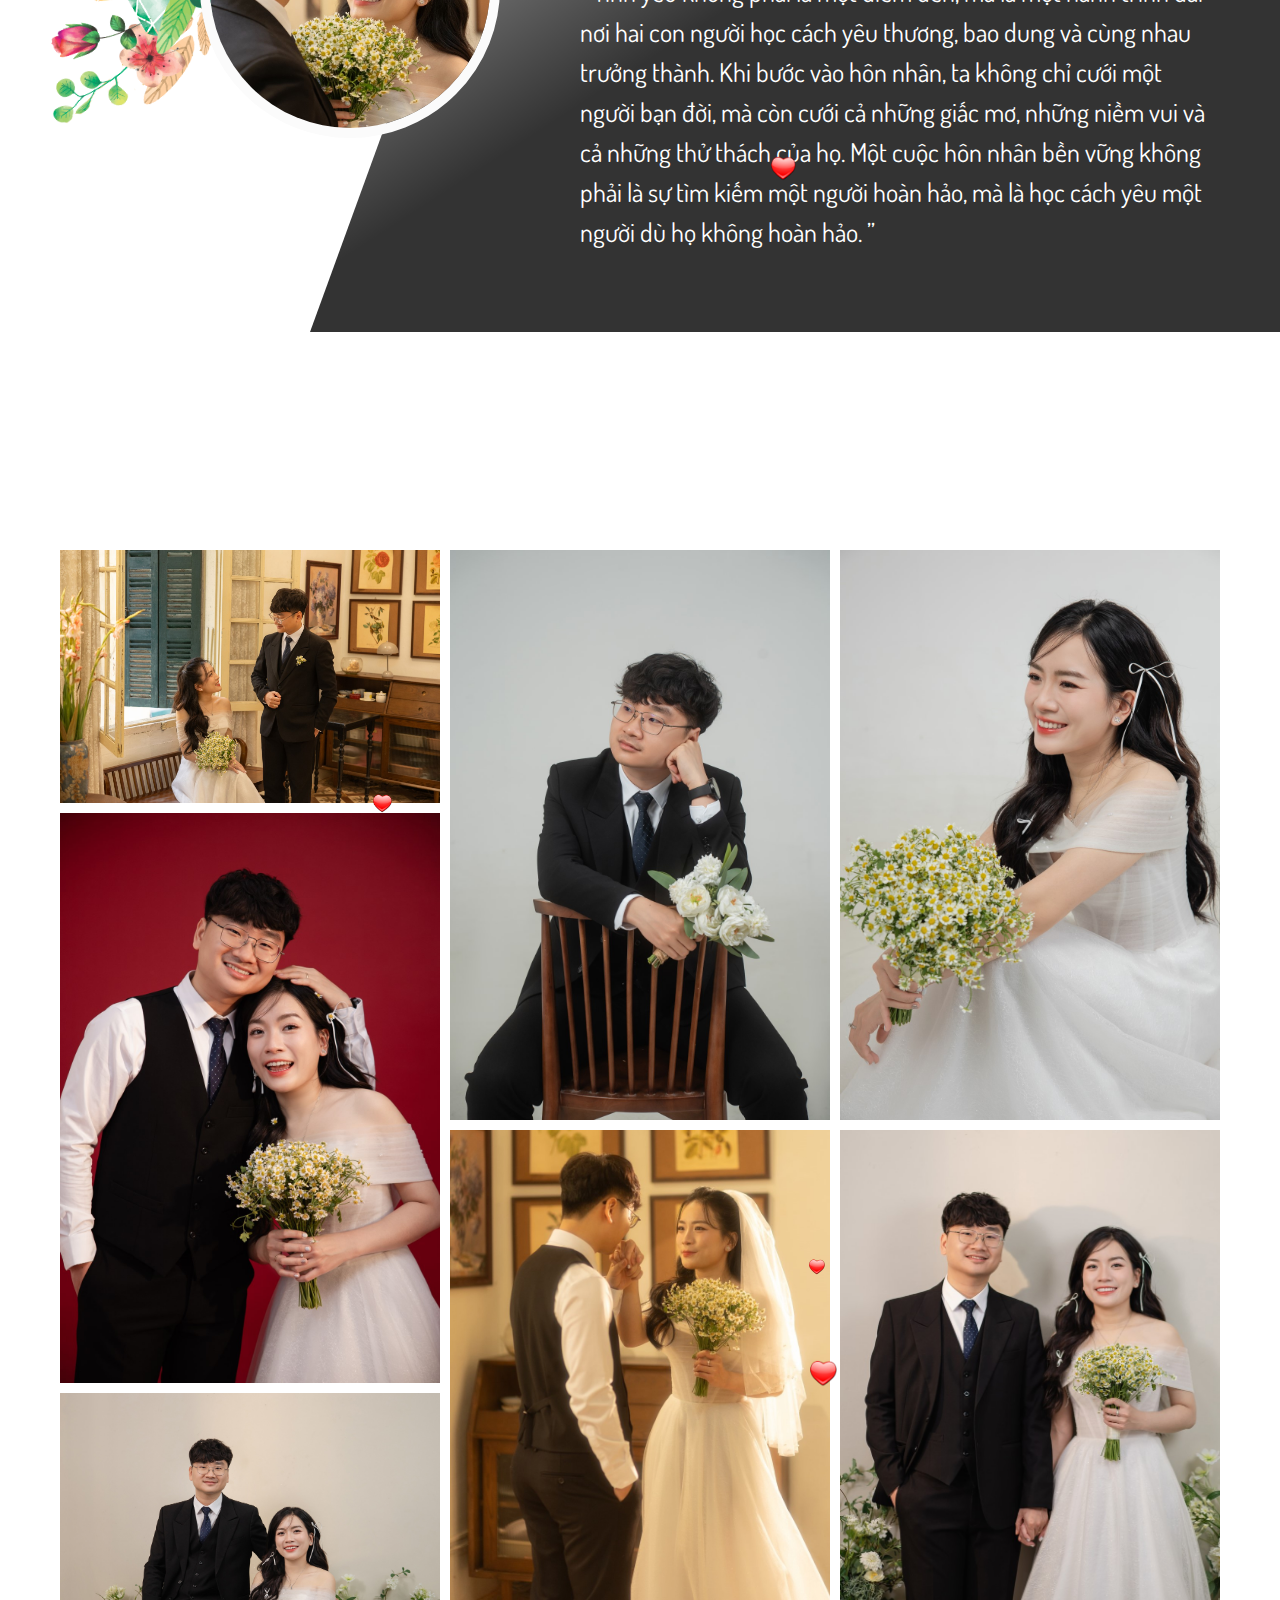
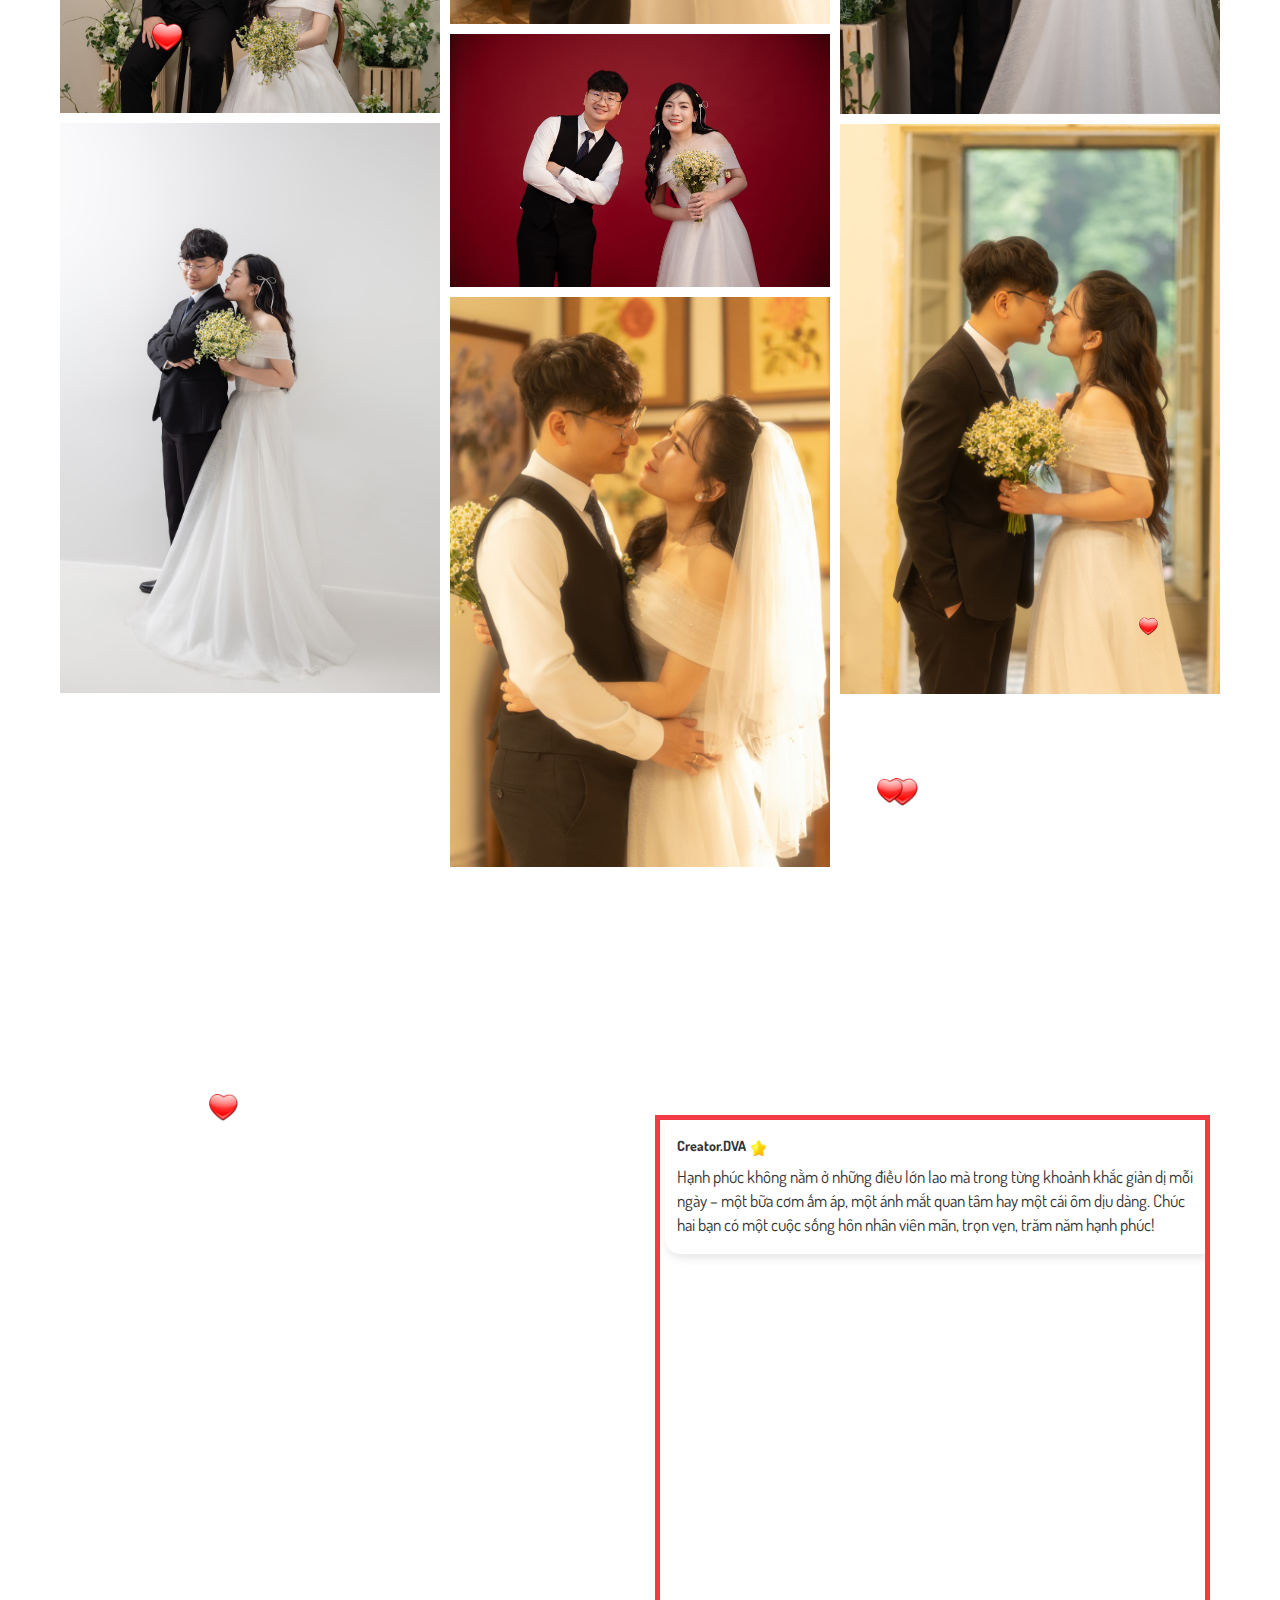
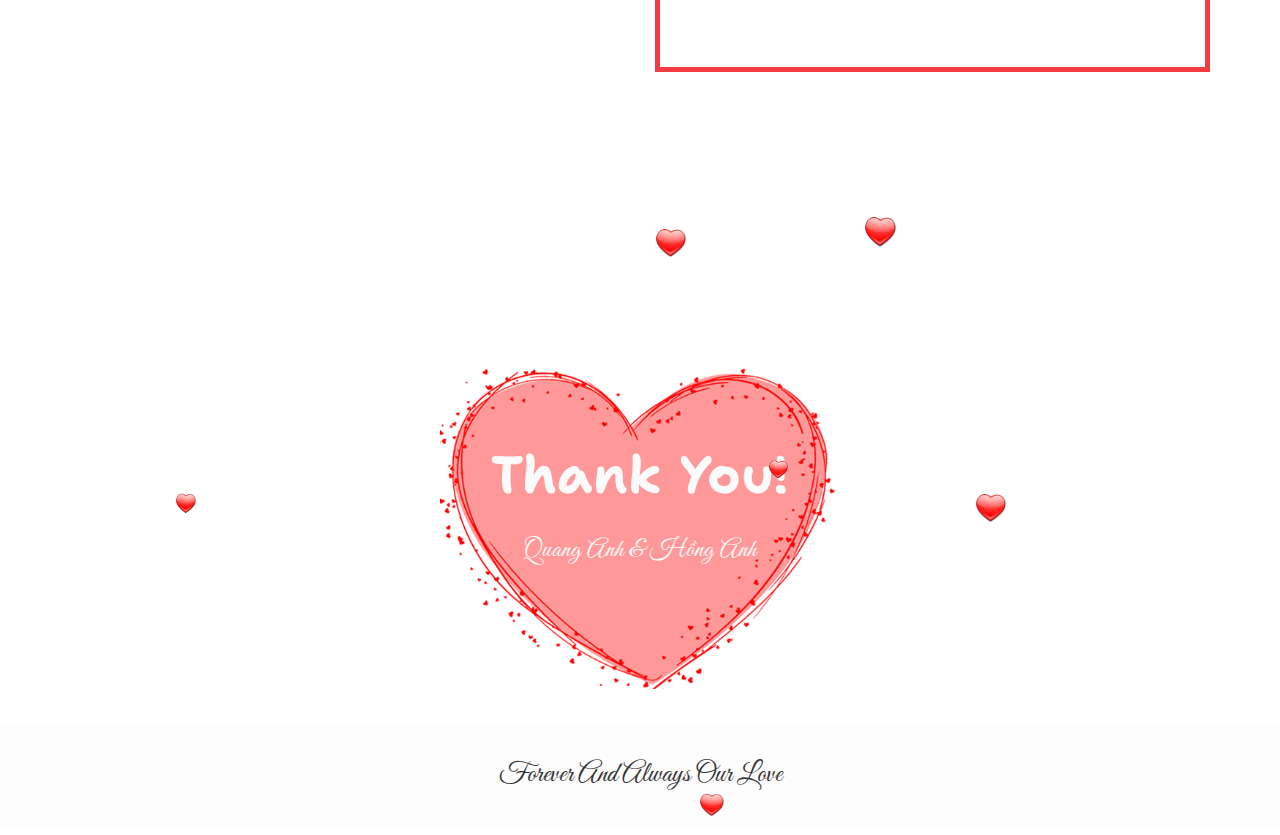
==== commit 795b765e: "fix information" ====
--- a/index.html
+++ b/index.html
@@ -13,7 +13,7 @@
     <meta property="og:site_name" content="Nguyễn Quang Anh  &amp; Phạm Hồng Anh">
     <meta property="og:type" content="website">
     <meta property="og:title" content="Nguyễn Quang Anh  &amp; Phạm Hồng Anh Wedding site!">
-    <meta property="og:url" content=".">
+    <meta property="og:url" content="https://wedding-dva.github.io/QuangAnh-HongAnh">
     <meta property="og:description" content="Nguyễn Quang Anh  &amp; Phạm Hồng Anh - Our wedding date: 2025-04-19 | Bạn là mặt trời của tôi, mặt trăng của tôi, và tất cả các ngôi sao của tôi">
     <meta property="og:image" content="https://wedding-dva.github.io/QuangAnh-HongAnh/common/imgs/event/evenTH.jpg">
     <meta property="og:image:url" content="https://wedding-dva.github.io/QuangAnh-HongAnh/common/imgs/event/evenTH.jpg">
@@ -882,7 +882,7 @@
             });
             return parsed;
         }
-        let biicore = parseJsonRecursively('{"template_id":"62ef3cfd4c248a18ec5a9b5a","templatePremium":true,"themeRoot":"https:\/\/wedding-dva.github.io\/QuangAnh-HongAnh\/templates\/template18","webroot":"https:\/\/wedding-dva.github.io\/QuangAnh-HongAnh","isPremium":true,"bgMusic":"https:\/\/cdn.biihappy.com\/ziiweb\/wedding-musics\/NoiNayCoAnh-MTP.mp3","alert":"[]","effect":"{\\\"type\\\":\\\"heart\\\"}","isAutoPlay":false}');
+        let biicore = parseJsonRecursively('{"template_id":"62ef3cfd4c248a18ec5a9b5a","templatePremium":true,"themeRoot":"https:\/\/wedding-dva.github.io\/QuangAnh-HongAnh\/templates\/template18","webroot":"https:\/\/wedding-dva.github.io\/QuangAnh-HongAnh\/","isPremium":true,"bgMusic":"https:\/\/cdn.biihappy.com\/ziiweb\/wedding-musics\/NoiNayCoAnh-MTP.mp3","alert":"[]","effect":"{\\\"type\\\":\\\"heart\\\"}","isAutoPlay":false}');
     </script>
     <script src="./templates/template18/js/jquery-plugin-collection.js"></script>
     <script src="./common/calendar.js"></script>
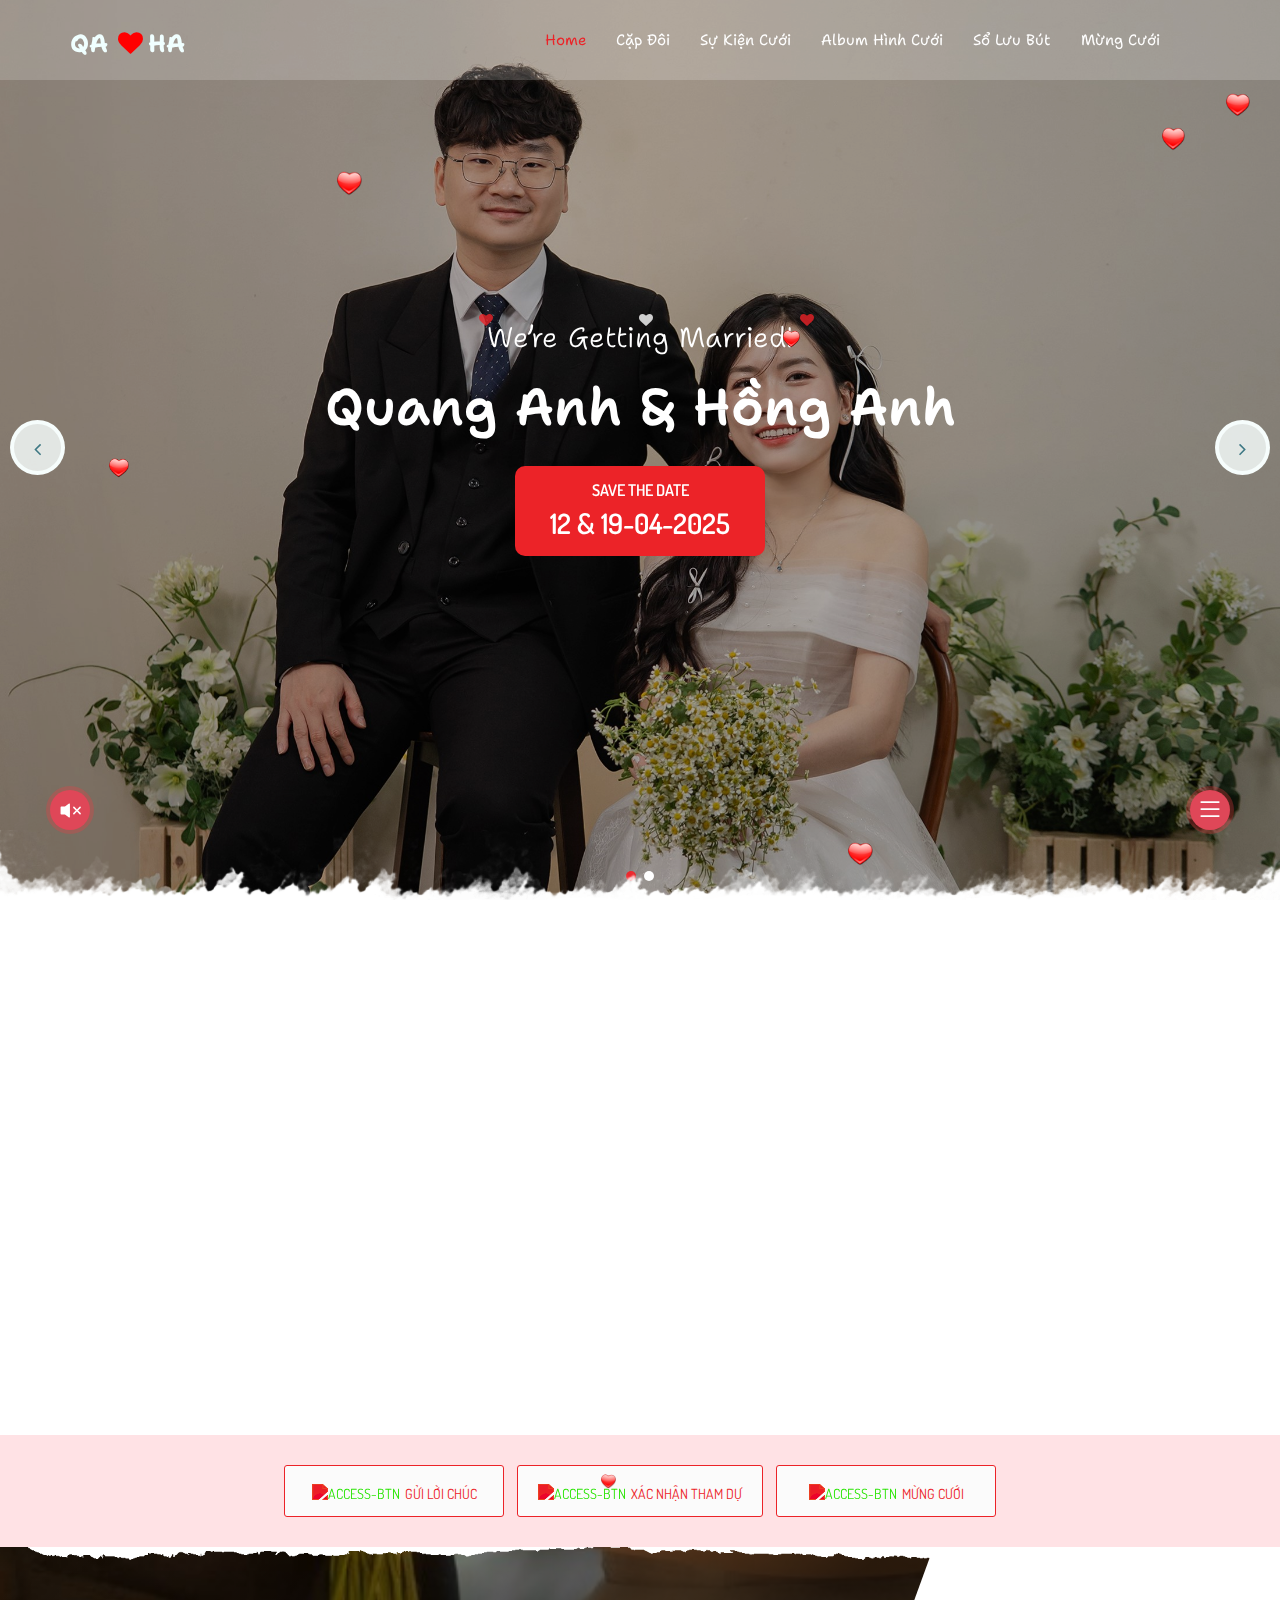
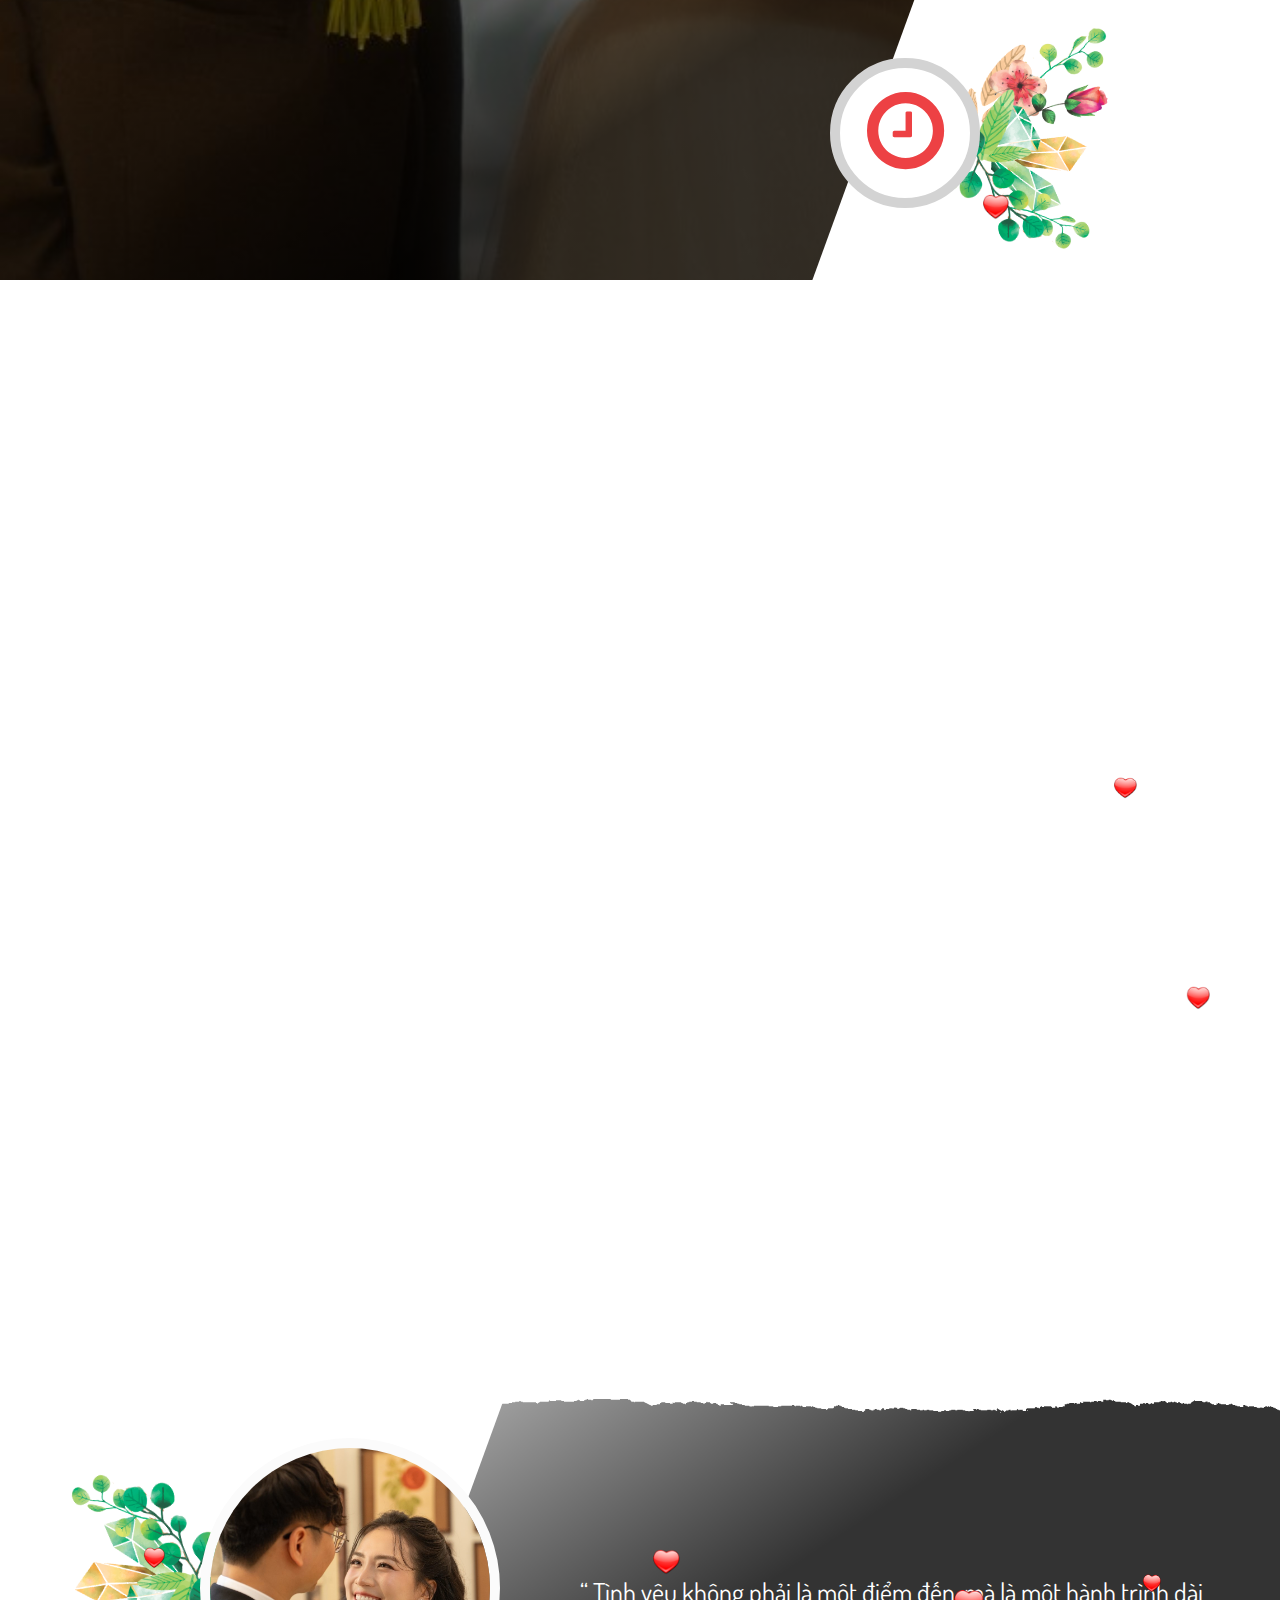
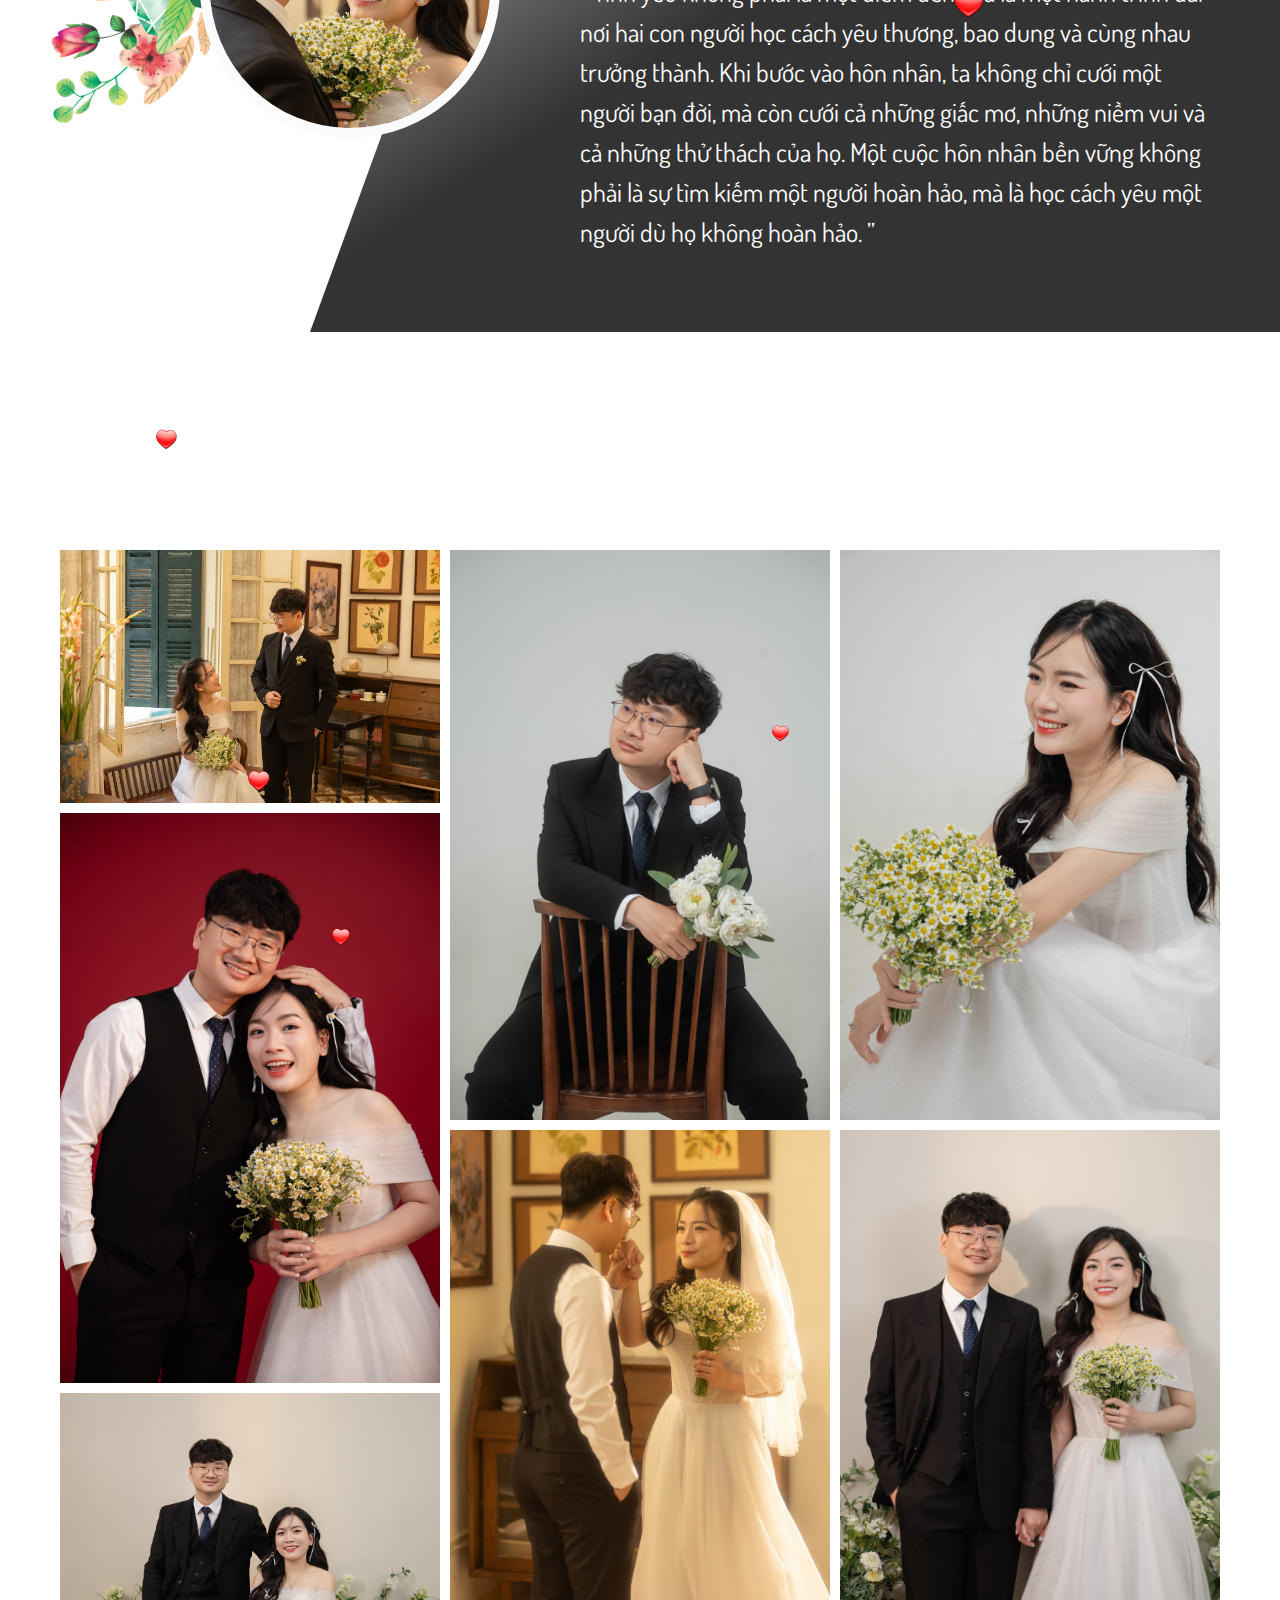
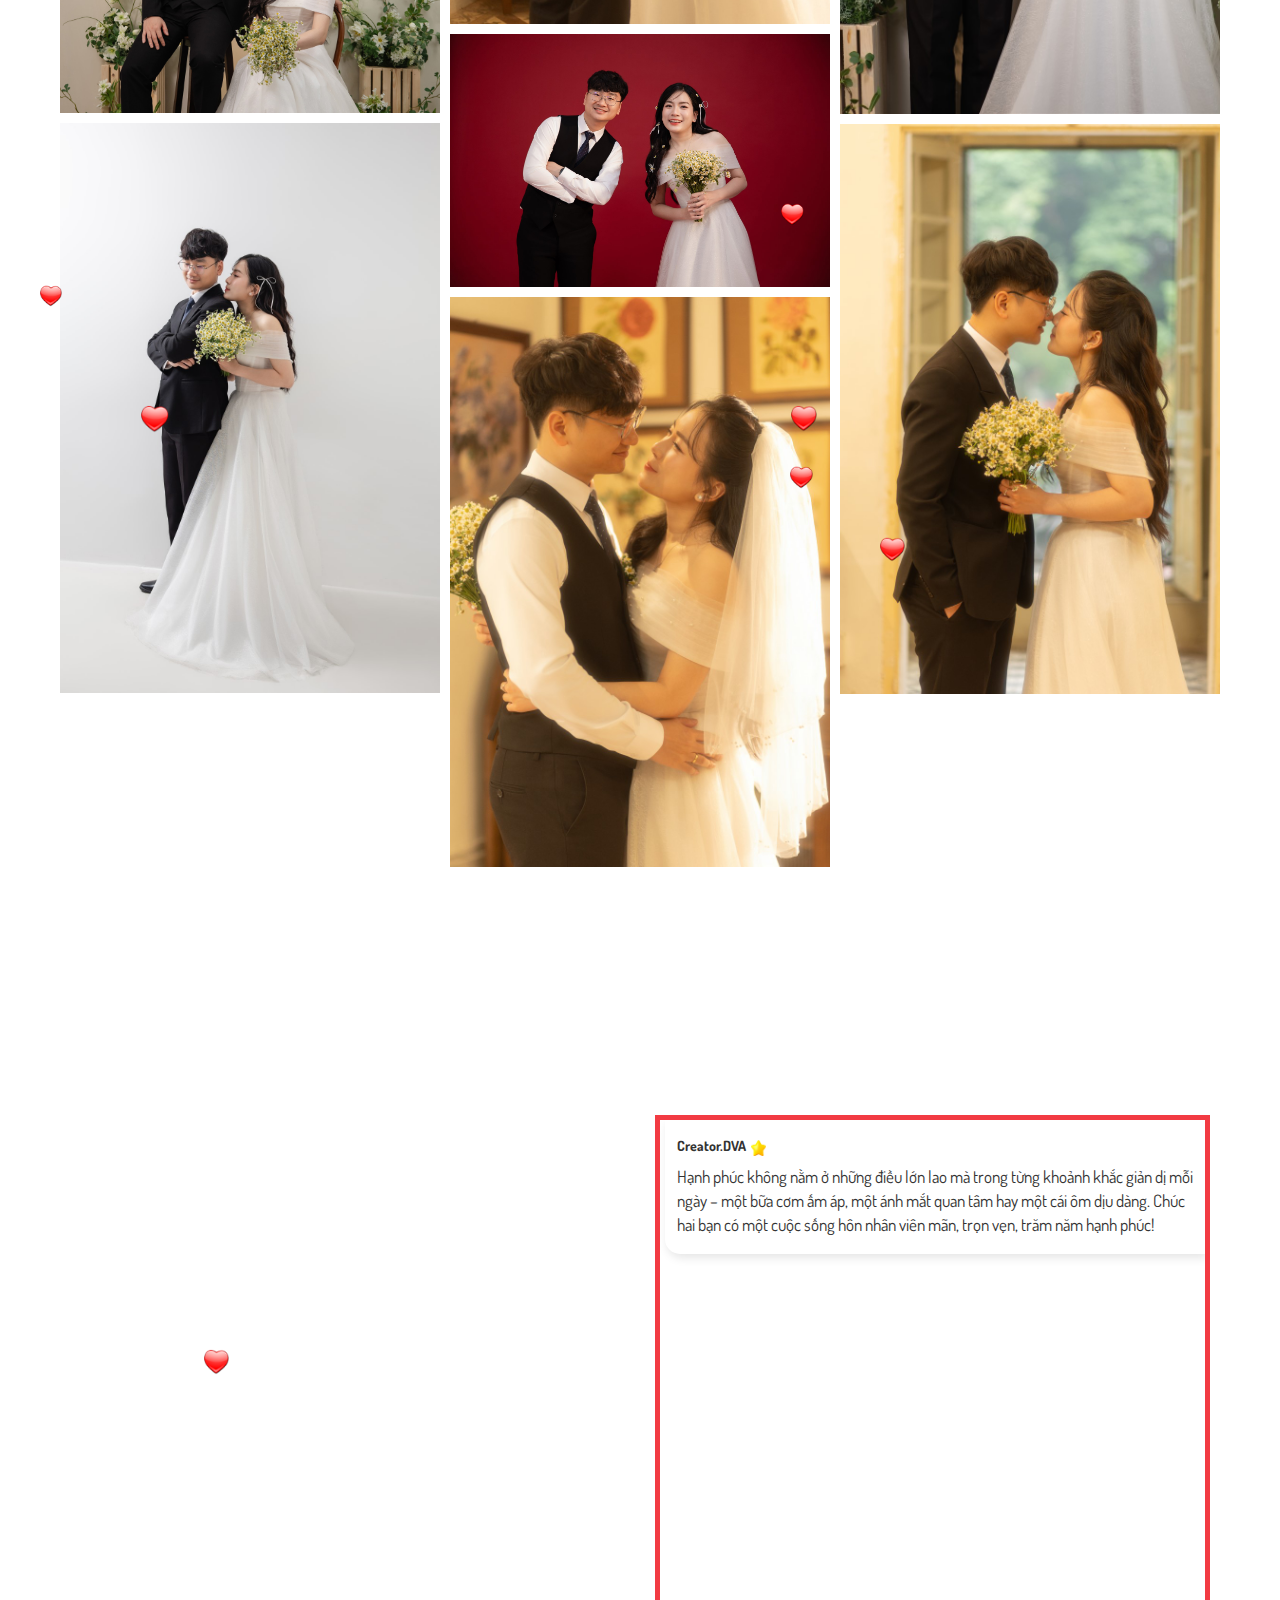
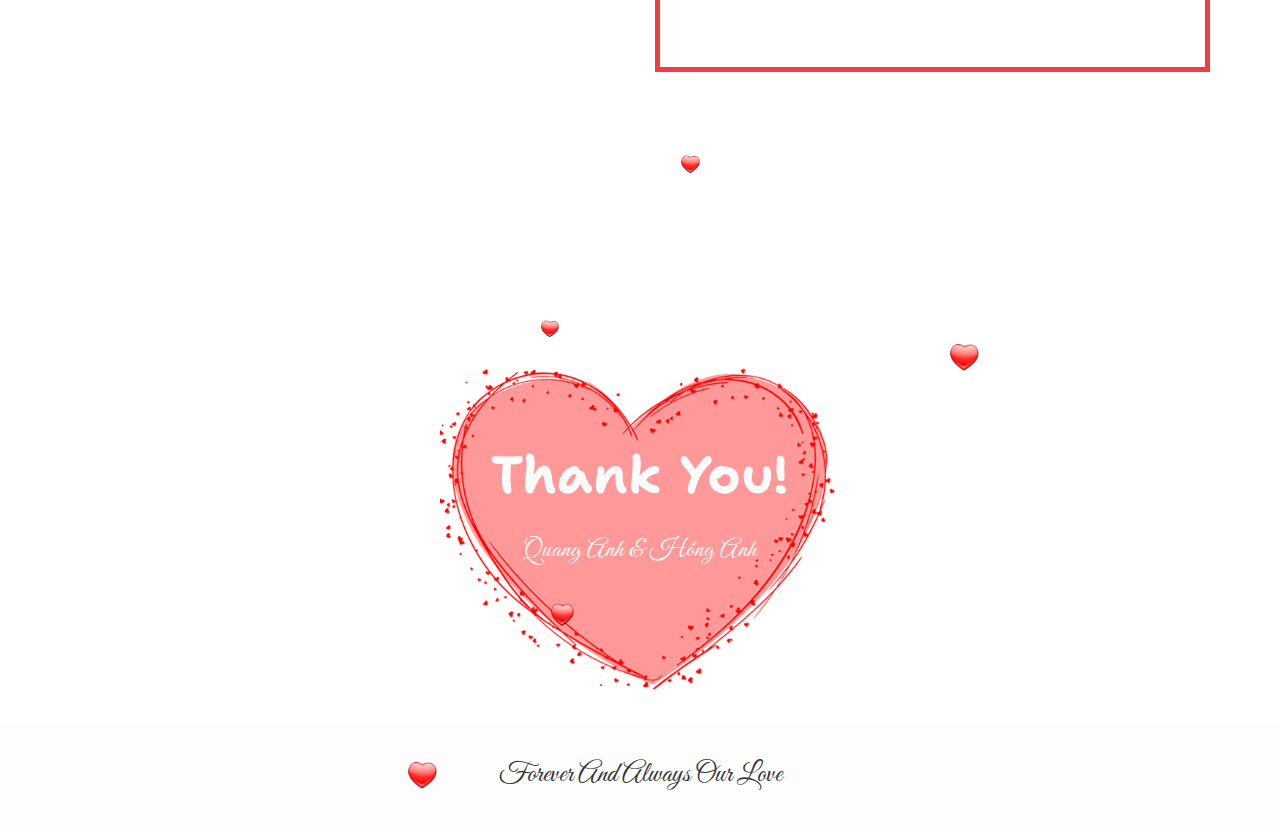
==== commit 74c18714: "fix information" ====
--- a/index.html
+++ b/index.html
@@ -882,7 +882,7 @@
             });
             return parsed;
         }
-        let biicore = parseJsonRecursively('{"template_id":"62ef3cfd4c248a18ec5a9b5a","templatePremium":true,"themeRoot":"https:\/\/wedding-dva.github.io\/QuangAnh-HongAnh\/templates\/template18","webroot":"https:\/\/wedding-dva.github.io\/QuangAnh-HongAnh\/","isPremium":true,"bgMusic":"https:\/\/cdn.biihappy.com\/ziiweb\/wedding-musics\/NoiNayCoAnh-MTP.mp3","alert":"[]","effect":"{\\\"type\\\":\\\"heart\\\"}","isAutoPlay":false}');
+        let biicore = parseJsonRecursively('{"template_id":"62ef3cfd4c248a18ec5a9b5a","templatePremium":true,"themeRoot":"https:\/\/wedding-dva.github.io\/QuangAnh-HongAnh\/templates\/template18","webroot":"https:\/\/wedding-dva.github.io\/QuangAnh-HongAnh\/","isPremium":true,"bgMusic":"https:\/\/cdn.biihappy.com\/ziiweb\/wedding-musics\/NoiNayCoAnh-MTP.mp3","alert":"[]","effect":"{\\\"type\\\":\\\"heart\\\"}","isAutoPlay":true}');
     </script>
     <script src="./templates/template18/js/jquery-plugin-collection.js"></script>
     <script src="./common/calendar.js"></script>
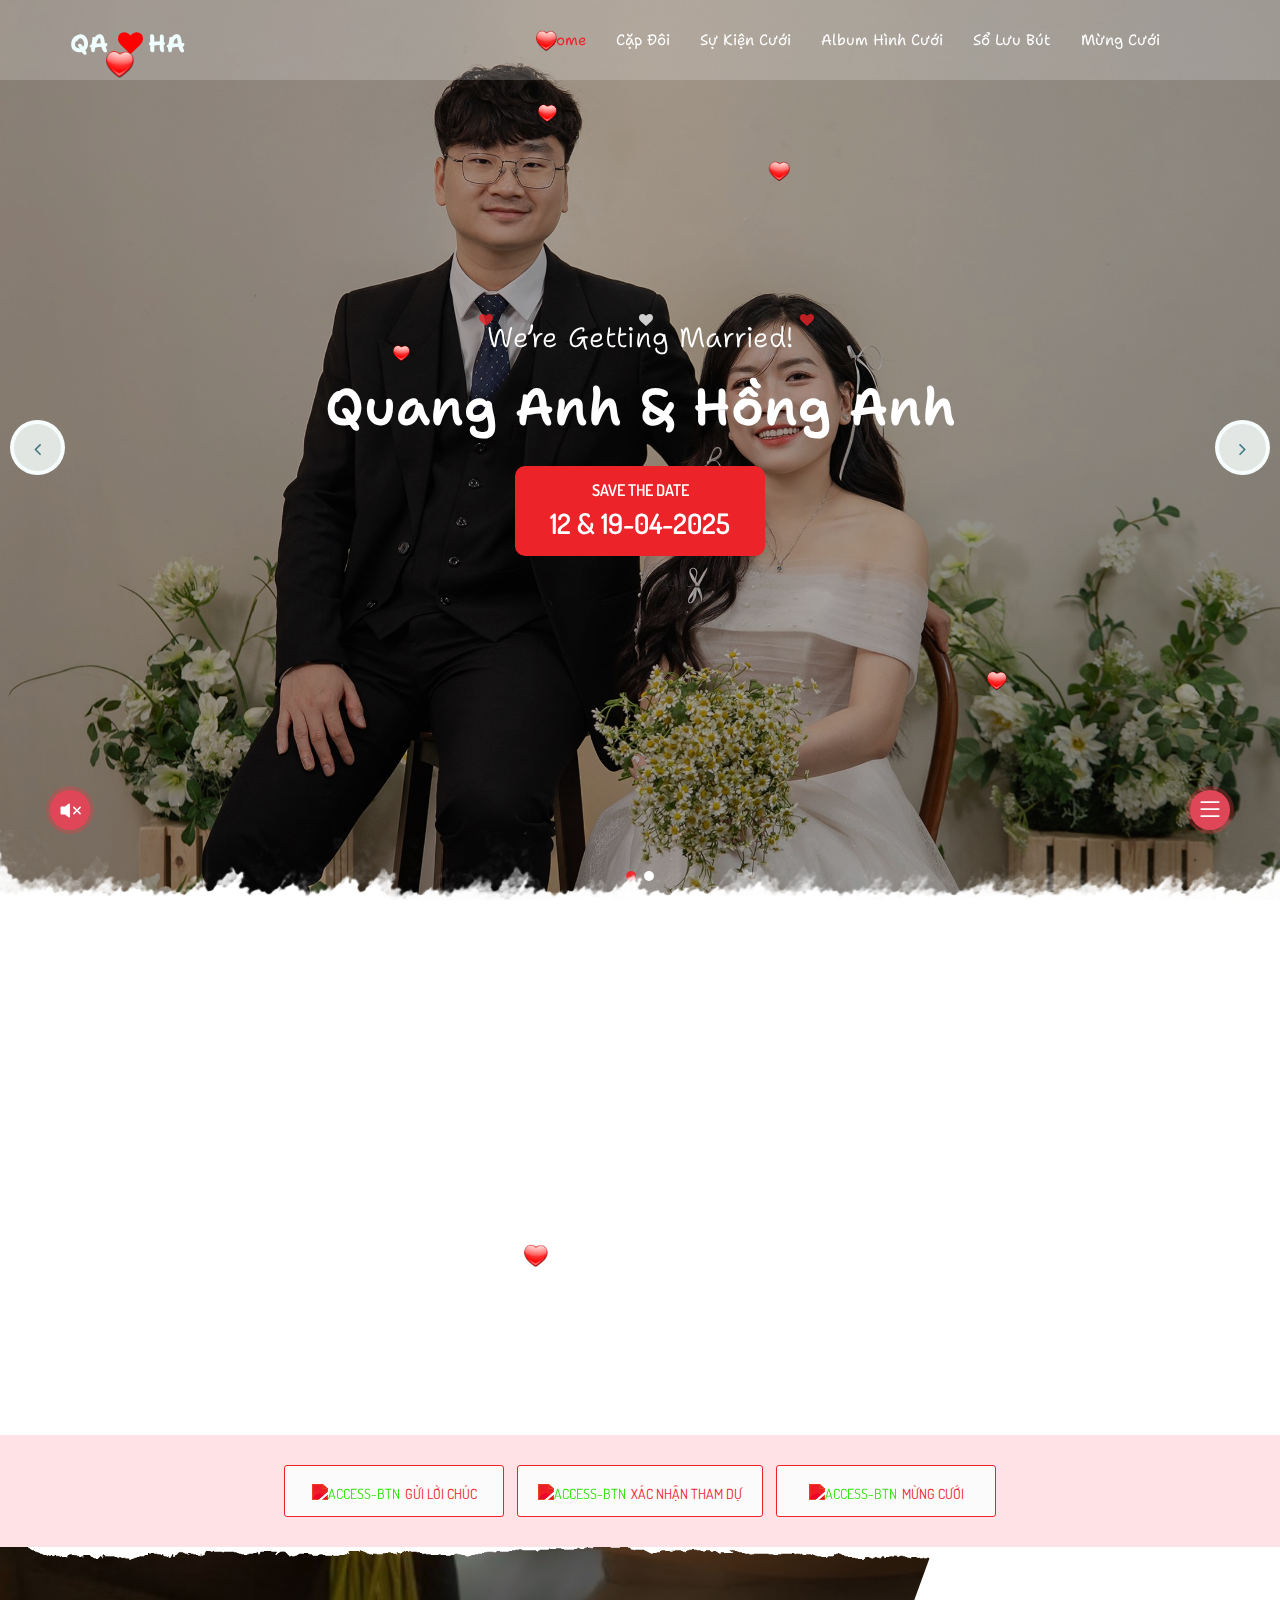
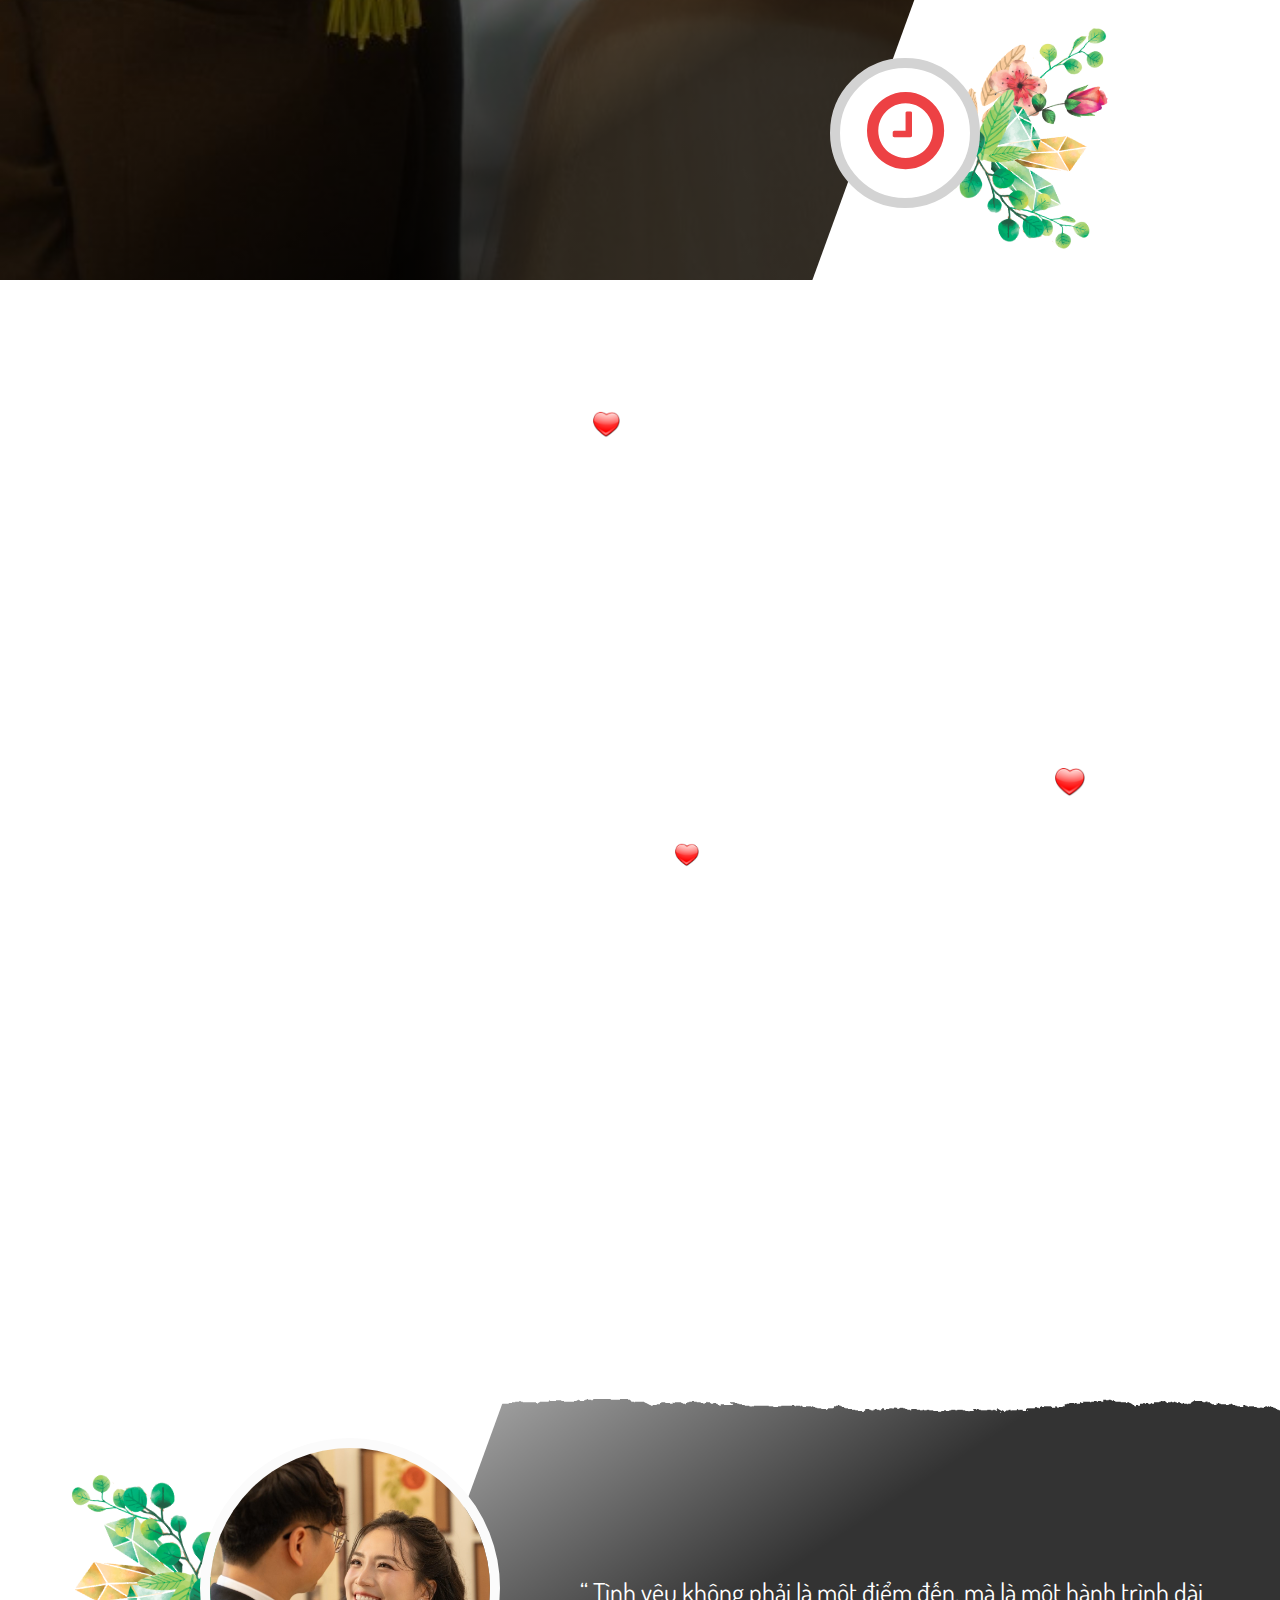
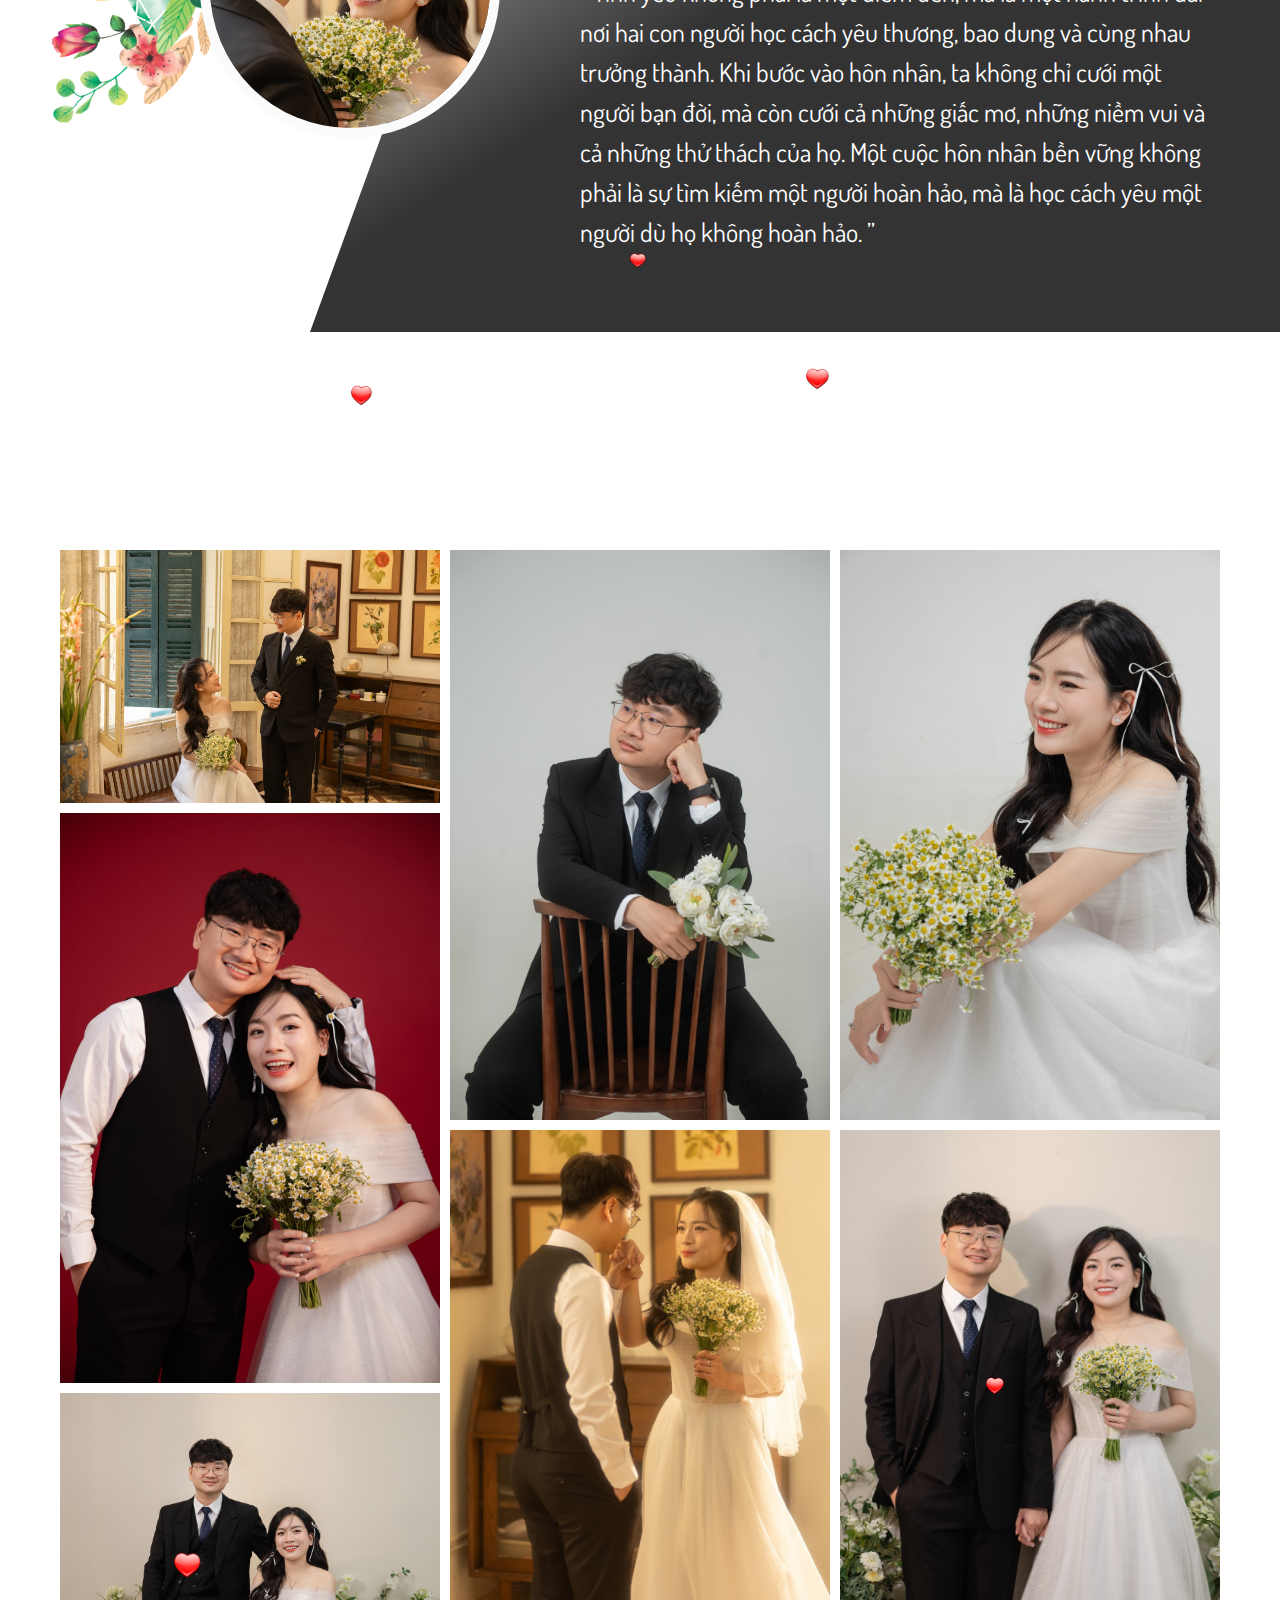
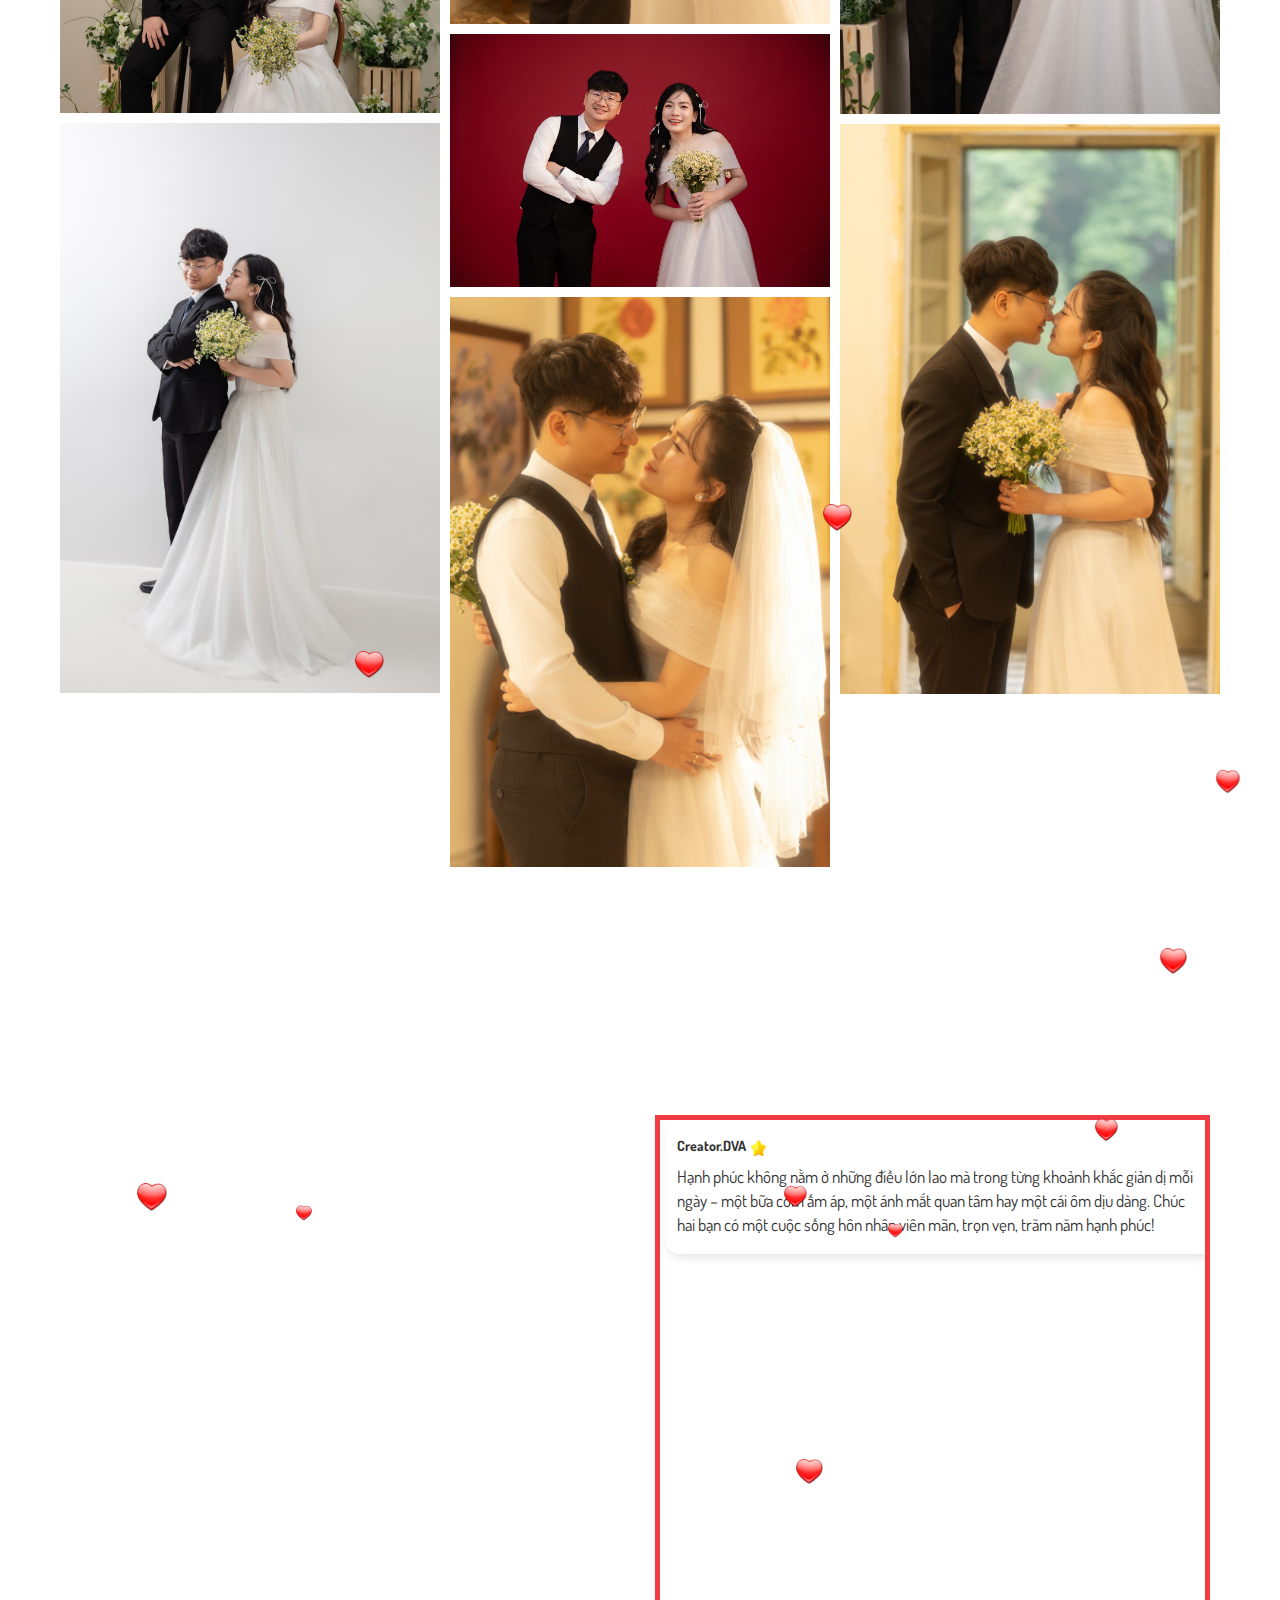
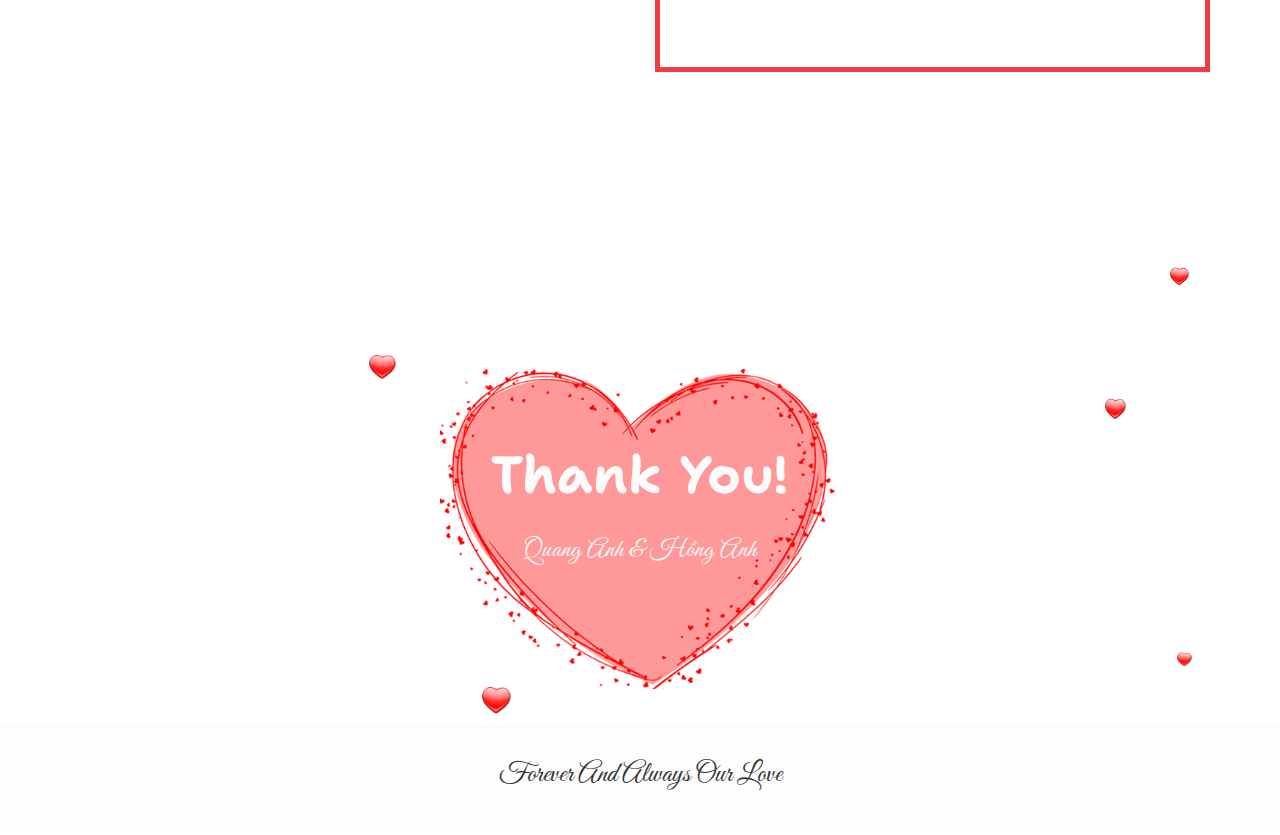
==== commit c3d1bc98: "fix information" ====
--- a/index.html
+++ b/index.html
@@ -882,7 +882,7 @@
             });
             return parsed;
         }
-        let biicore = parseJsonRecursively('{"template_id":"62ef3cfd4c248a18ec5a9b5a","templatePremium":true,"themeRoot":"https:\/\/wedding-dva.github.io\/QuangAnh-HongAnh\/templates\/template18","webroot":"https:\/\/wedding-dva.github.io\/QuangAnh-HongAnh\/","isPremium":true,"bgMusic":"https:\/\/cdn.biihappy.com\/ziiweb\/wedding-musics\/NoiNayCoAnh-MTP.mp3","alert":"[]","effect":"{\\\"type\\\":\\\"heart\\\"}","isAutoPlay":true}');
+        let biicore = parseJsonRecursively('{"template_id":"62ef3cfd4c248a18ec5a9b5a","templatePremium":true,"themeRoot":"https:\/\/wedding-dva.github.io\/QuangAnh-HongAnh\/templates\/template18","webroot":"https:\/\/wedding-dva.github.io\/QuangAnh-HongAnh\/","isPremium":true,"bgMusic":"https:\/\/cdn.biihappy.com\/ziiweb\/wedding-musics\/NoiNayCoAnh-MTP.mp3","alert":"[]","effect":"{\\\"type\\\":\\\"heart\\\"}","isAutoPlay":false}');
     </script>
     <script src="./templates/template18/js/jquery-plugin-collection.js"></script>
     <script src="./common/calendar.js"></script>
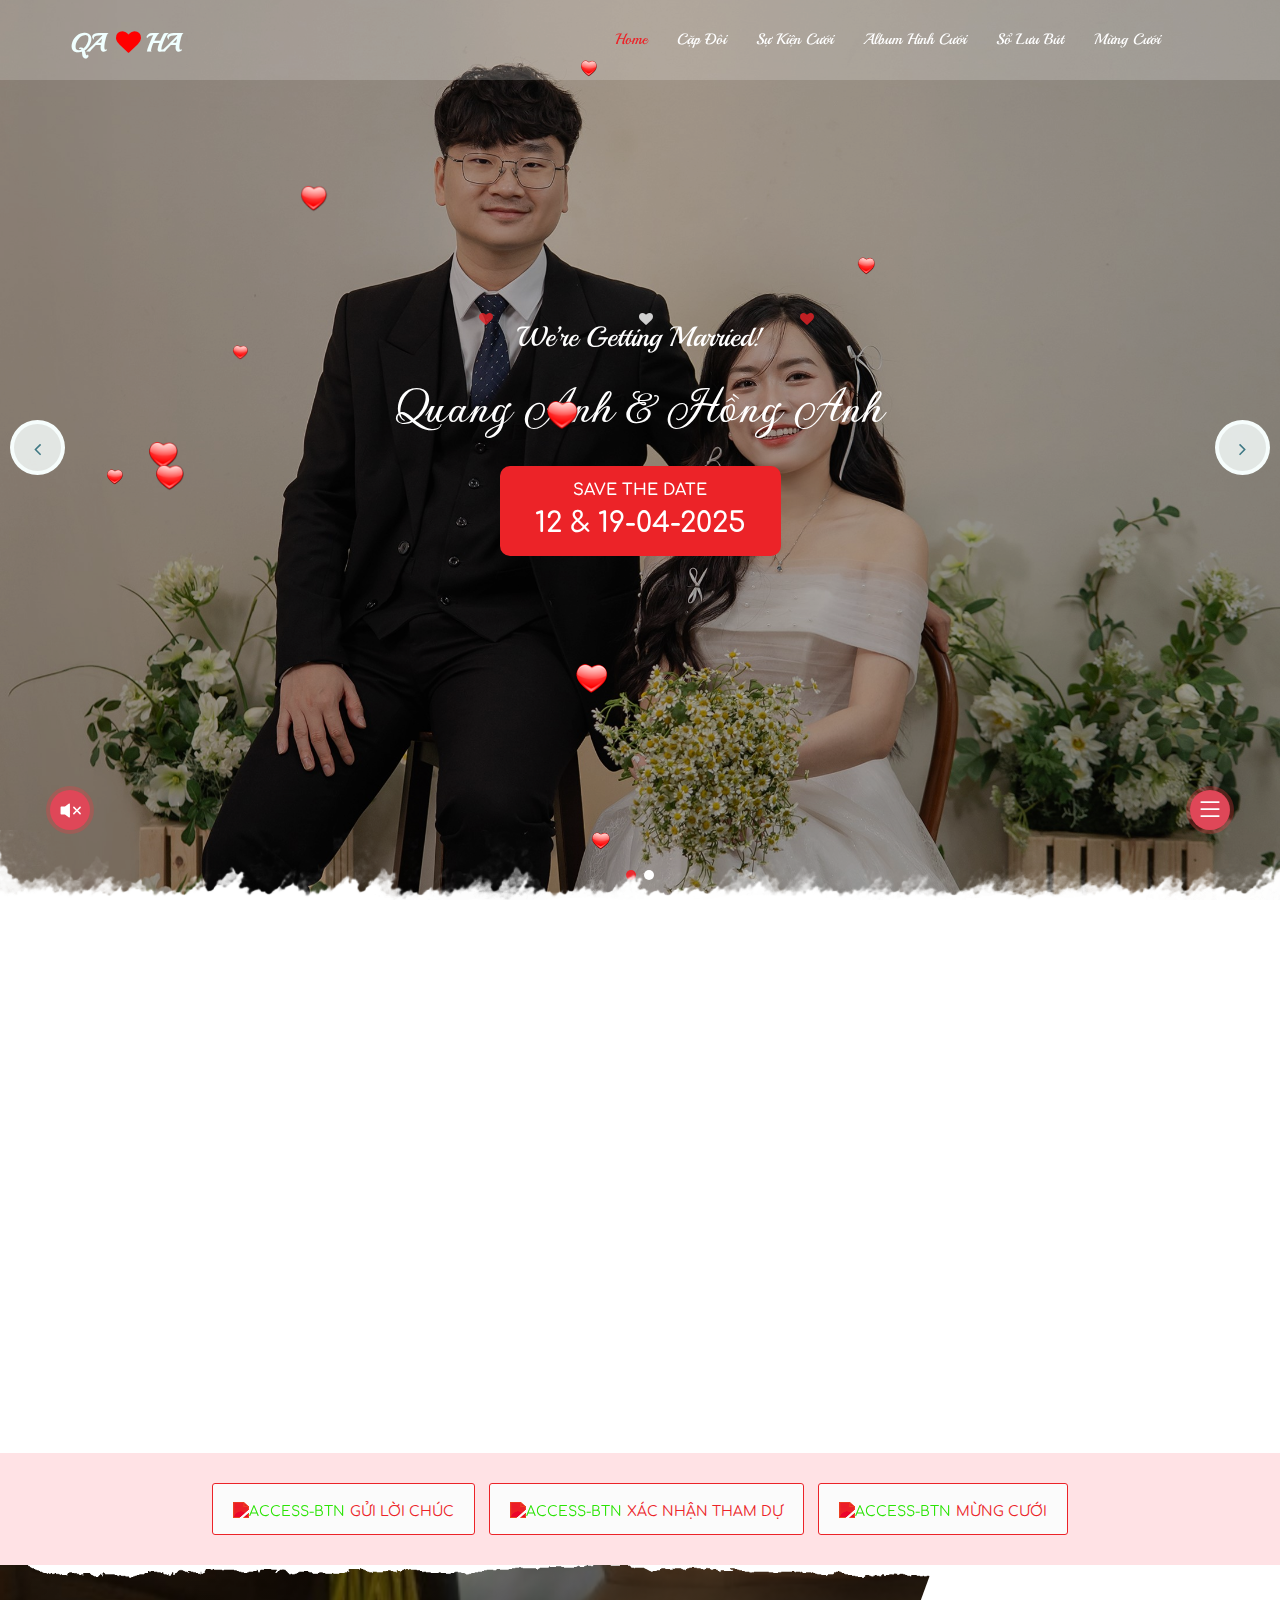
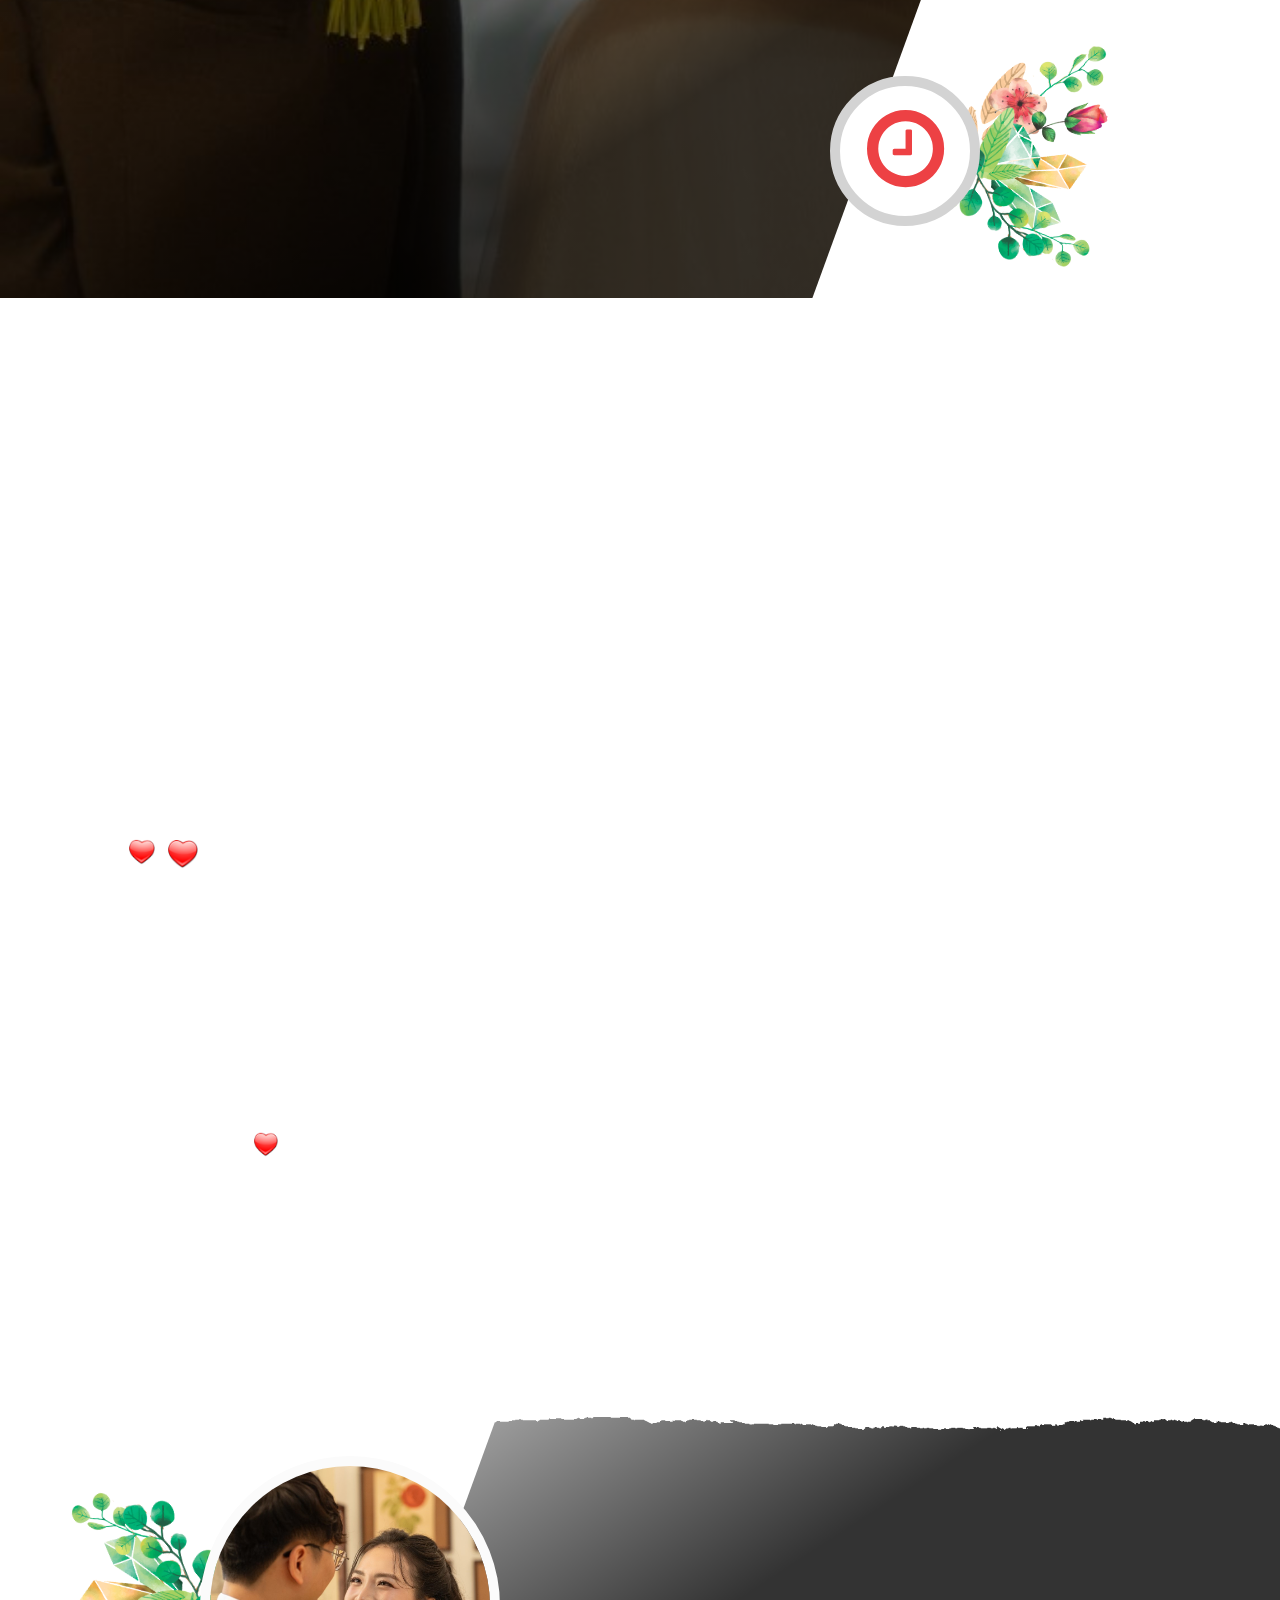
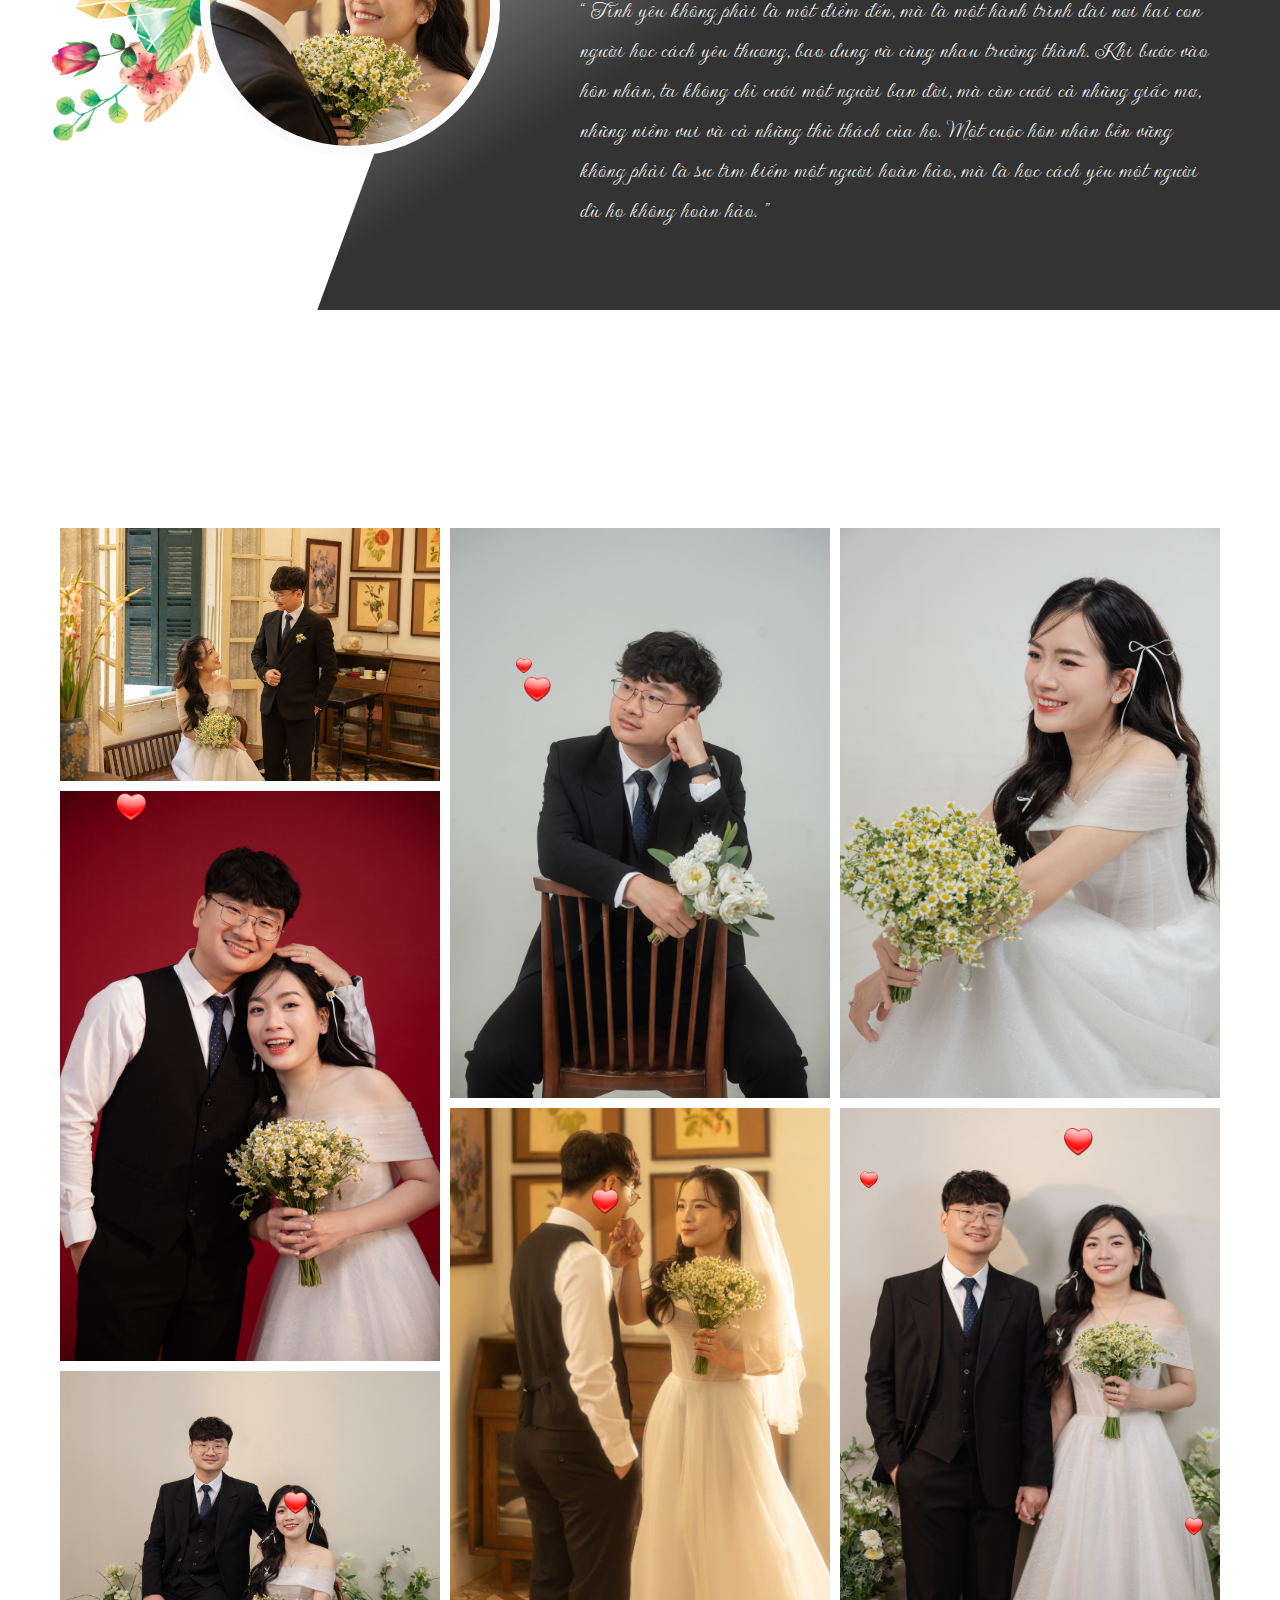
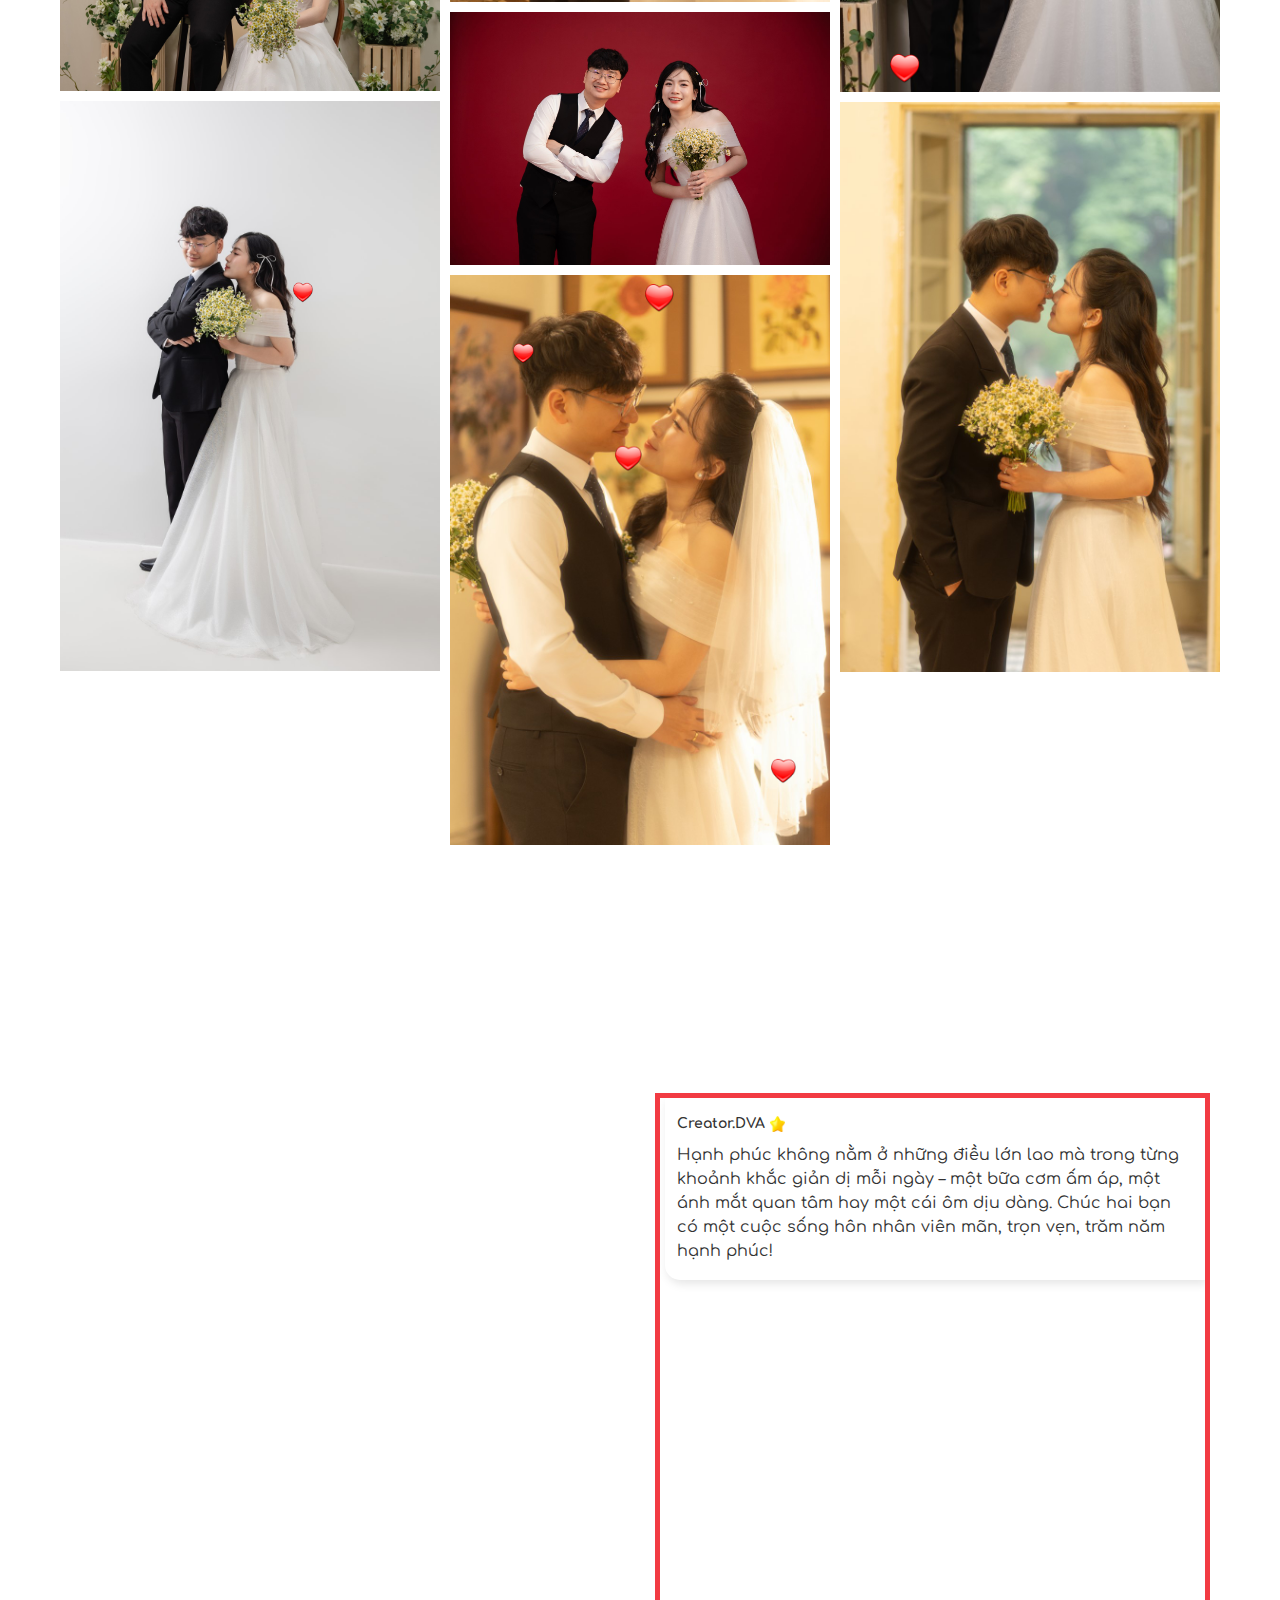
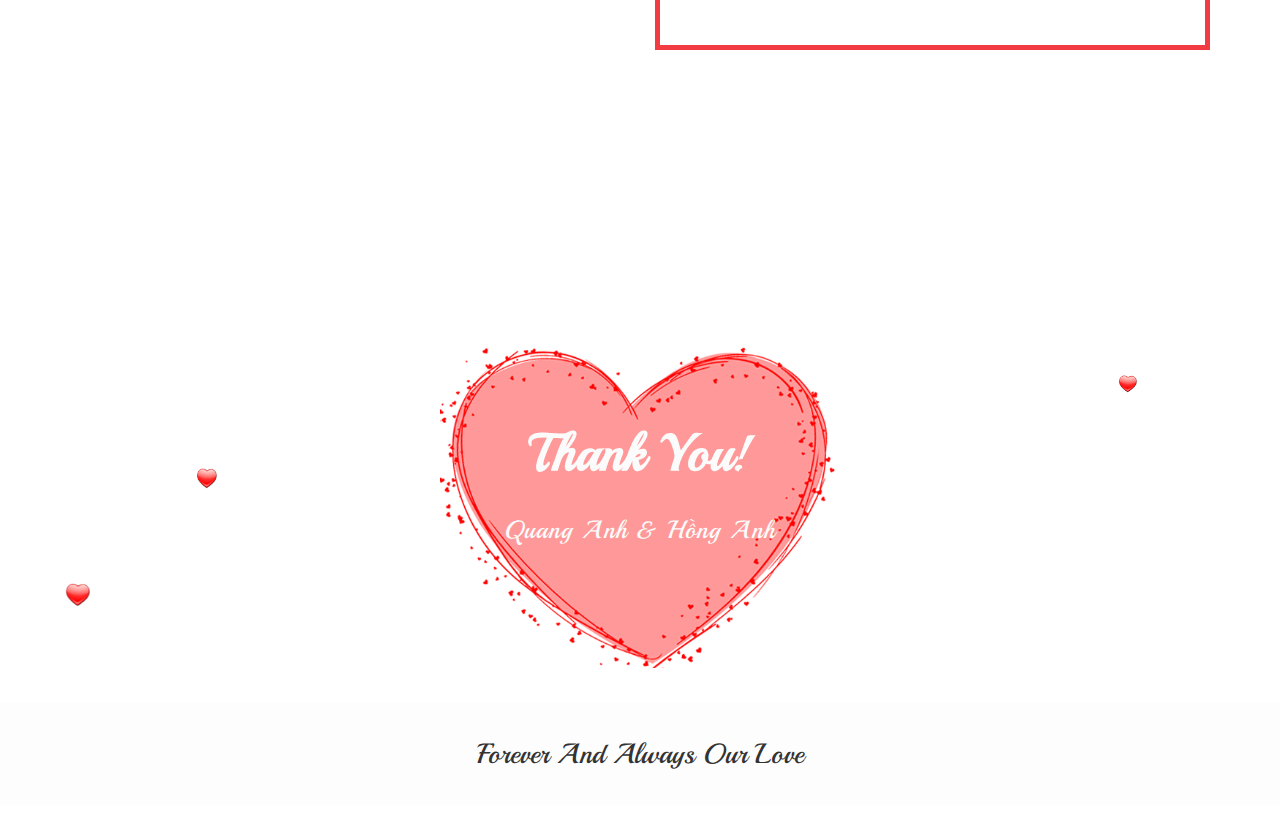
==== commit 9ebd0b36: "fix family font" ====
--- a/index.html
+++ b/index.html
@@ -27,7 +27,7 @@
     <link href="./templates/template18/css/plugin.css" rel="stylesheet" type="text/css">
     <link rel="preconnect" href="https://fonts.googleapis.com">
 	<link rel="preconnect" href="https://fonts.gstatic.com" crossorigin>
-    <link href="https://fonts.googleapis.com/css?family=Dosis&display=swap" rel="stylesheet">
+    <link href="https://fonts.googleapis.com/css?family=Comfortaa&display=swap" rel="stylesheet">
     <link href="https://fonts.googleapis.com/css?family=Great+Vibes&display=swap" rel="stylesheet">
     <script async src="https://www.googletagmanager.com/gtag/js?id=G-K9L0ZFE1PJ"></script>
 	<script>window.dataLayer = window.dataLayer || []; function gtag(){dataLayer.push(arguments);} gtag('js', new Date()); gtag('config', 'G-K9L0ZFE1PJ');</script>
@@ -196,7 +196,7 @@
                                 	                                	
                                 	                                	<div class="parent-info"><span class="parent-title">Con bà:</span> <span class="parent-name">Đỗ Thị Minh Hồng  </span></div>
                                 	                                </div> -->
-                                                                <p class="al">Là cô gái luôn suy nghĩ sâu sắc, hay lo xa, nhưng nhờ sự thấu hiểu và quan tâm của chú rể, cô đã tin tưởng ... <a class="button-see" tabindex="0" data-trigger="focus" role="button" data-toggle="popover" data-placement="bottom" data-content="là cô gái luôn suy nghĩ sâu sắc, hay lo xa, nhưng nhờ sự thấu hiểu và quan tâm của chú rể, cô đã tin tưởng đặt cược “cả cuộc đời” vào chàng trai này. Và có lẽ cũng nhờ niềm tin ấy mà hai người mới có được ngày hôm nay." style="font-size:14px;cursor: pointer">Xem thêm<i class="bi bi-arrow-down-short"></i></a></p>
+                                                                <p class="al">Là cô gái luôn suy nghĩ sâu sắc, hay lo xa, nhưng nhờ sự thấu hiểu và quan tâm của chú rể, cô đã tin tưởng ... <a class="button-see" tabindex="0" data-trigger="focus" role="button" data-toggle="popover" data-placement="bottom" data-content="Là cô gái luôn suy nghĩ sâu sắc, hay lo xa, nhưng nhờ sự thấu hiểu và quan tâm của chú rể, cô đã tin tưởng đặt cược “cả cuộc đời” vào chàng trai này. Và có lẽ cũng nhờ niềm tin ấy mà hai người mới có được ngày hôm nay." style="font-size:14px;cursor: pointer">Xem thêm<i class="bi bi-arrow-down-short"></i></a></p>
                             </div>
                         </div>
                     </div>
--- a/templates/template18/css/style.css
+++ b/templates/template18/css/style.css
@@ -1,4 +1,5 @@
-@import url('https://fonts.googleapis.com/css2?family=Shantell+Sans:ital,wght@0,300;0,400;0,500;0,600;0,700;0,800;1,300;1,400;1,500;1,600;1,700;1,800&display=swap');
+@import url('https://fonts.googleapis.com/css2?family=Playball:ital,wght@0,300;0,400;0,500;0,600;0,700;0,800;1,300;1,400;1,500;1,600;1,700;1,800&display=swap');
+@import url('https://fonts.googleapis.com/css2?family=Gwendolyn:ital,wght@0,300;0,400;0,500;0,600;0,700;0,800;1,300;1,400;1,500;1,600;1,700;1,800&display=swap');
 @font-face {
     font-family: meriendaregular;
     src: url(../fonts/MeriendaRegular.eot);
@@ -6,12 +7,16 @@
 }
 
 body {
-    font-family: dosis, sans-serif;
+    font-family: Comfortaa, sans-serif;
     font-size: 14px;
     line-height: 28px;
     font-weight: 400;
     color: #444;
     background: #fff
+}
+
+.popover {
+    font-family: Comfortaa, sans-serif !important;
 }
 
 html,
@@ -57,7 +62,7 @@
     padding: 0;
     margin: 0 0 10px;
     text-transform: capitalize;
-    font-family: 'Shantell Sans', cursive;
+    font-family: 'Playball', cursive;
     line-height: 1.5
 }
 
@@ -505,7 +510,7 @@
 .navbar.navbar-default .navbar-collapse ul.nav.navbar-nav li a,
 #inner-navigation .nav.navbar-nav>li>a {
     font-size: 15px;
-    font-family: 'Shantell Sans', cursive;
+    font-family: 'Playball', cursive;
     font-weight: 400;
     color: #fff;
     padding: 30px 0;
@@ -557,7 +562,7 @@
 .slicknav_menu .slicknav_nav a {
     color: #000 !important;
     border-bottom: 1px solid #8b8b8b;
-        font-family: 'Shantell Sans', cursive;
+        font-family: 'Playball', cursive;
 }
 
 @media only screen and (min-width:768px) and (max-width:1200px) {
@@ -805,7 +810,7 @@
     font-weight: 500;
     letter-spacing: .5px;
     line-height: 1.25;
-    font-family: 'Shantell Sans', cursive;
+    font-family: 'Playball', cursive;
 }
 
 #inner-navigation .nav.navbar-nav li ul li a i {
@@ -1555,7 +1560,8 @@
     position: relative;
     font-weight: 600;
     font-size: 52px;
-    margin-bottom: 20px;
+    margin-bottom: 20px; 
+    font-family: Gwendolyn, sans-serif;
 }
 
 #wd-banner .banner_caption_text h3 {
@@ -2193,7 +2199,7 @@
     padding: 90px 7px;
     opacity: 0;
     font-size: 28px;
-    font-family: dosis, sans-serif;
+    font-family: Comfortaa, sans-serif;
     transition: all ease-in-out .3s
 }
 
@@ -2419,7 +2425,7 @@
     font-size: 76px;
     font-weight: 600;
     color: #fff;
-    font-family: dosis, sans-serif
+    font-family: Comfortaa, sans-serif
 }
 
 .act-counter #demo span {
@@ -2491,7 +2497,7 @@
     color: #fff;
     line-height: 40px;
     padding: 10px 0;
-    font-family: dosis, sans-serif
+    font-family: Gwendolyn, sans-serif
 }
 
 /*.quote-counter p:before {*/
@@ -2650,7 +2656,7 @@
 
 .story-head h6 {
     /*padding: 0 45px;*/
-    font-family: dosis, sans-serif;
+    font-family: Comfortaa, sans-serif;
     font-weight: 400
 }
 
@@ -4335,7 +4341,7 @@
 .bl-content .posts.blog li a,
 .page_content_wrapper .posts.blog li a {
     color: #666;
-    font-family: 'Shantell Sans', cursive;
+    font-family: 'Playball', cursive;
 }
 
 .bl-content .posts.blog li a:hover,
@@ -5379,7 +5385,7 @@
     font-size: 25px;
     margin: 15px 0;
     position: relative;
-    font-family: great vibes, cursive;
+    font-family: Playball, cursive;
     letter-spacing: 1px;
 }
 
@@ -5438,7 +5444,7 @@
 .footer-copyright p.para {
     font-size: 28px;
     font-weight: 500;
-    font-family: great vibes, cursive
+    font-family: Playball, cursive
 }
 
 .footer-2 .footer {
@@ -5596,7 +5602,7 @@
 }
 .wish-box .wish-box-item p{
     color: #333;margin:.5rem 0;
-    font-size: 17px;
+    font-size: 16px;
 }
 .wish-box .wish-box-item.bg{background-color: #fff0f1;}
 
